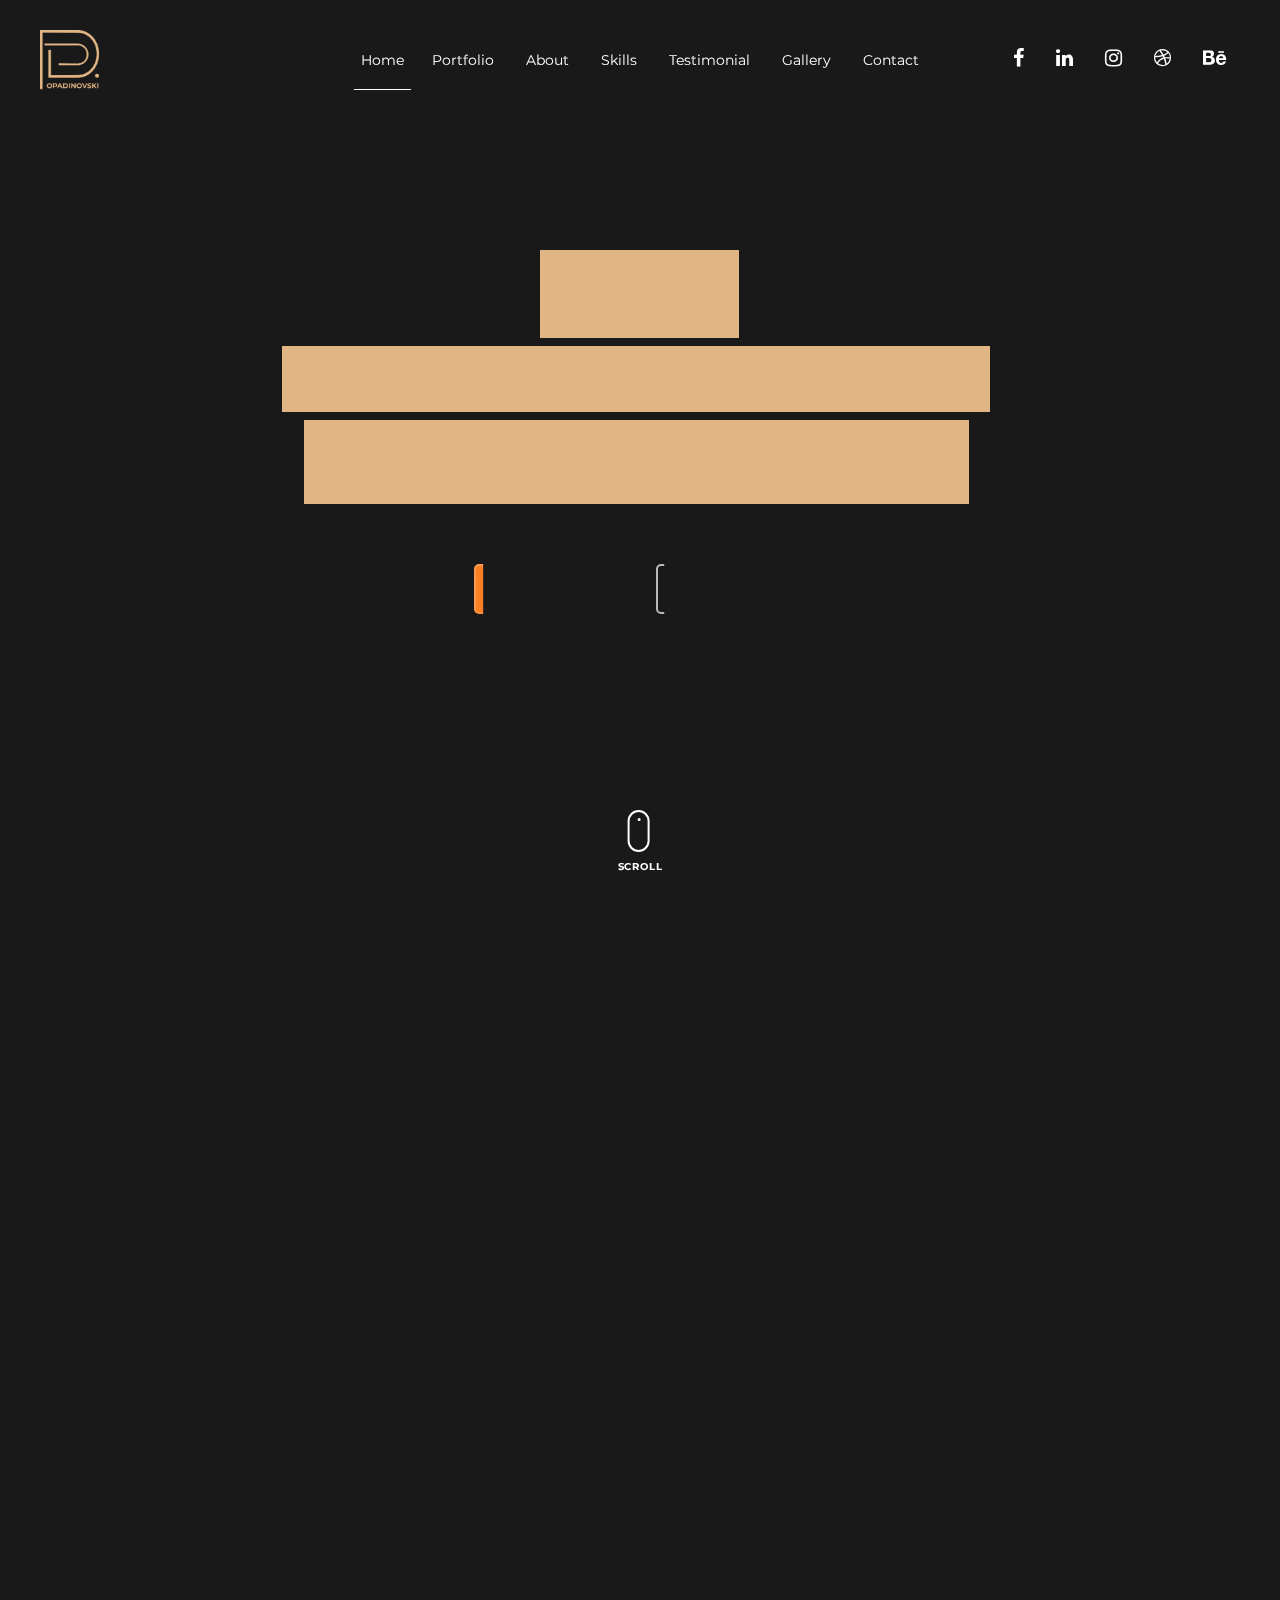
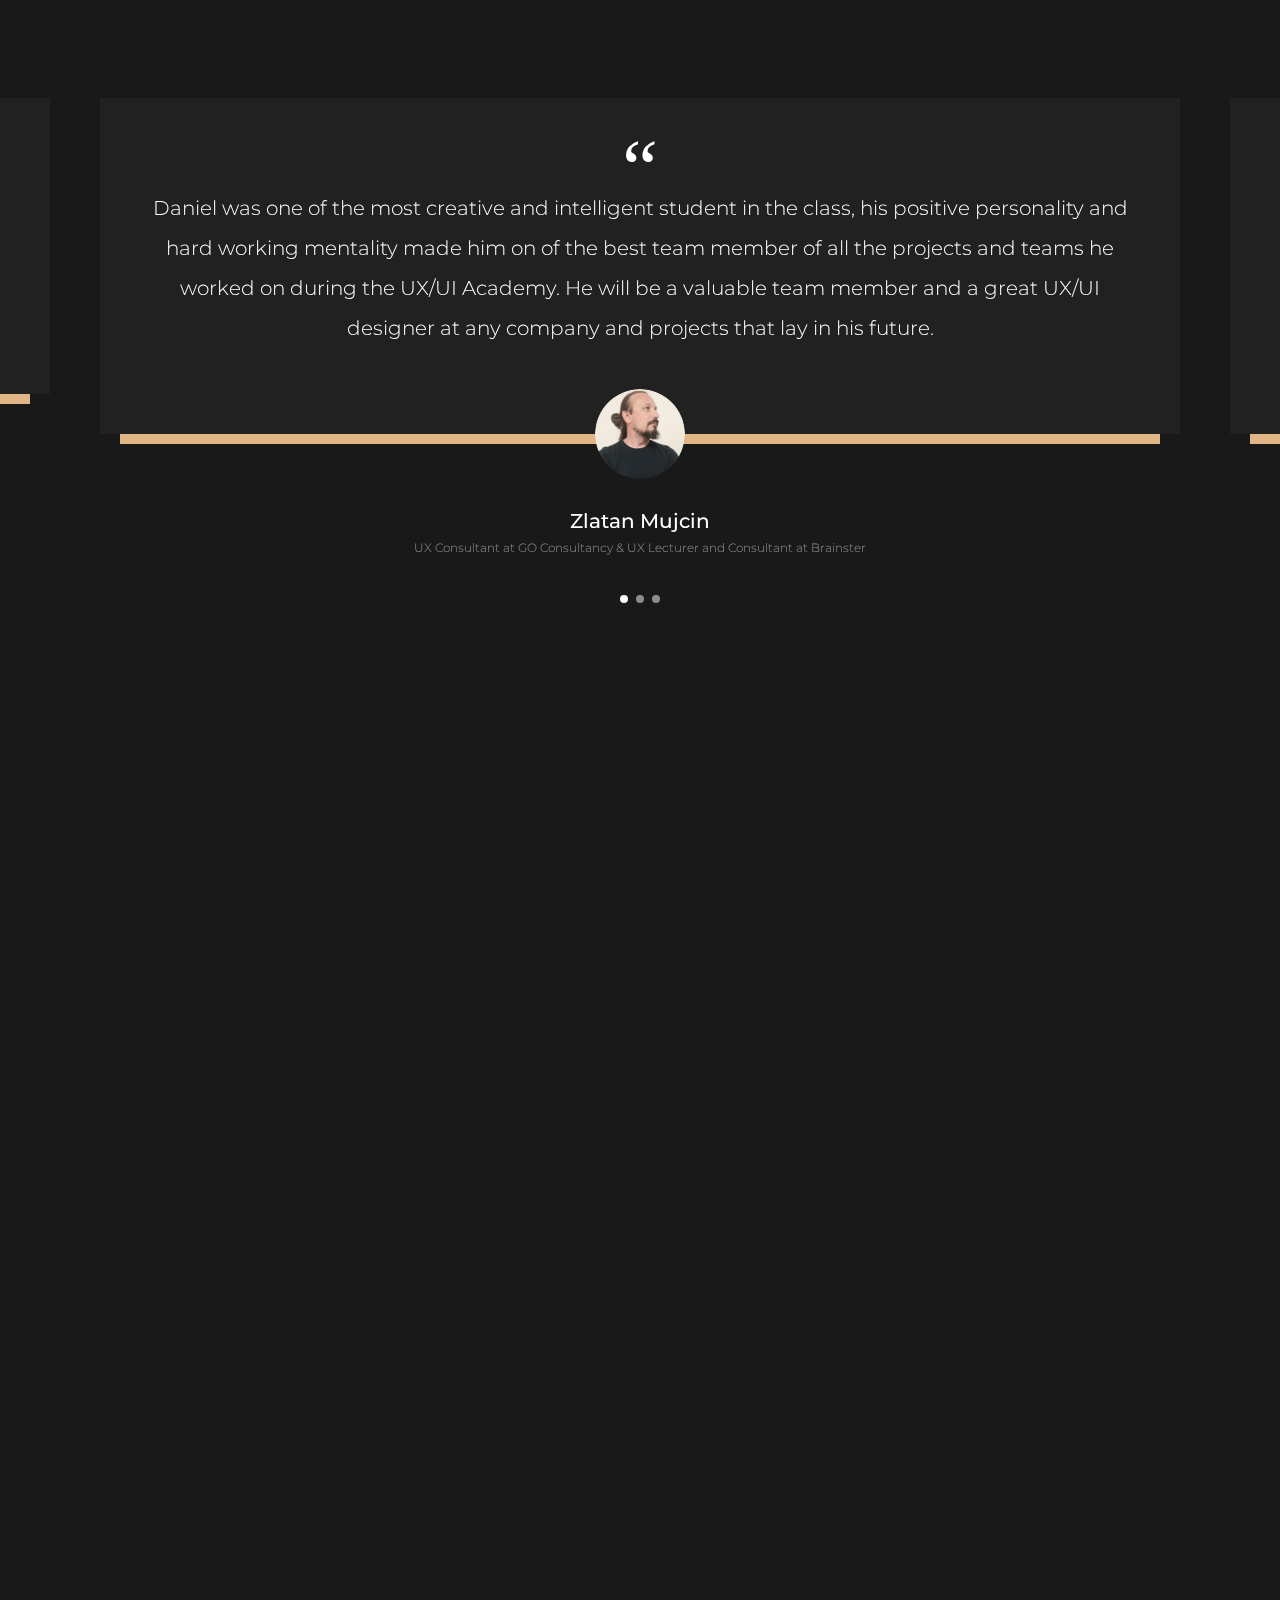
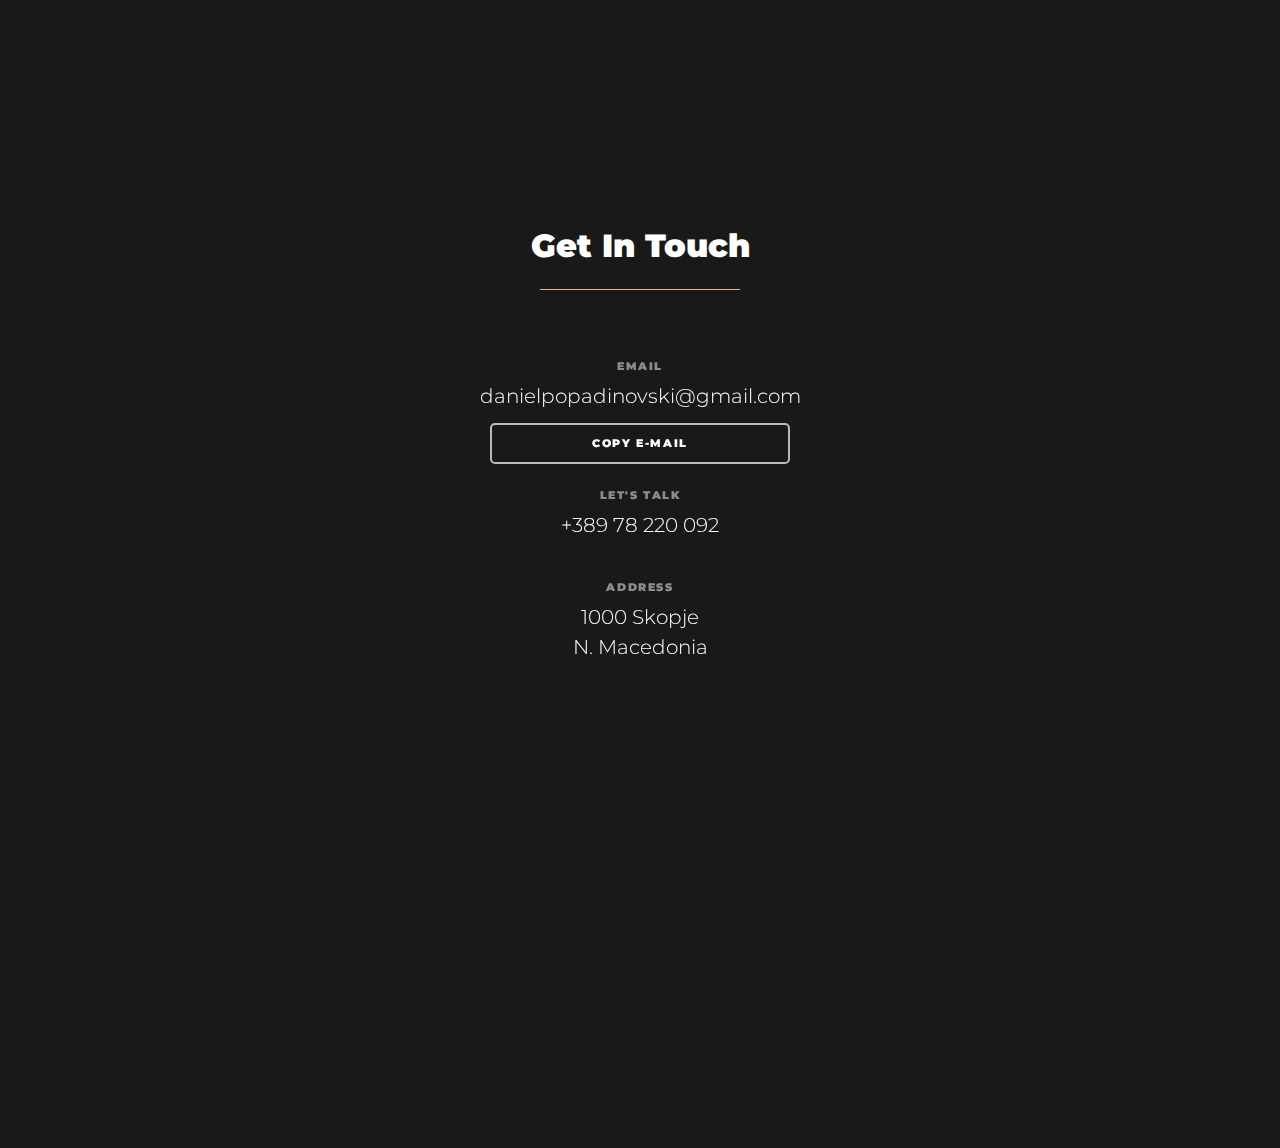
==== index.html @ ddcbc0c3 "dedede" ====
<!doctype html>
<html lang="en">

<head>
  <title>Daniel-Portfolio</title>
  <meta charset="utf-8">
  <meta name="viewport" content="width=device-width, initial-scale=1, shrink-to-fit=no">

  <meta name="description" content="">
  <meta name="keywords" content="html, css, javascript, jquery">
  <meta name="author" content="">

  <link rel="stylesheet" href="css/Presets/icomoon/style.css">
  <link rel="stylesheet" href="css/Presets/owl.carousel.min.css">
  <link rel="stylesheet" href="css/Presets/animate.min.css">
  <link rel="stylesheet" href="css/Presets/aos.css">
  <link rel="stylesheet" href="css/Presets/bootstrap.min.css">
  <link rel="stylesheet" href="css/Presets/jquery.fancybox.min.css">
  <link rel="stylesheet" href="https://stackpath.bootstrapcdn.com/font-awesome/4.7.0/css/font-awesome.min.css">


  <!-- Theme Style -->
  <link rel="stylesheet" href="css/style.css">

</head>

<body data-spy="scroll" data-target=".site-nav-target" data-offset="300">

  <nav class="unslate_co--site-mobile-menu">
    <div class="close-wrap d-flex">
      <a href="#" class="d-flex ml-auto js-menu-toggle">
        <span class="close-label"></span>
        <div class="close-times">
          <span class="bar1"></span>
          <span class="bar2"></span>
        </div>
      </a>
    </div>
    <div class="site-mobile-inner"></div>
  </nav>


  <div class="unslate_co--site-wrap">

    <div class="unslate_co--site-inner">

      <!-- <div class="lines-wrap">
        <div class="lines-inner">
          <div class="lines"></div>
        </div>
      </div> -->
      <!-- END lines -->

      <nav class="unslate_co--site-nav site-nav-target">

        <div class="container-fluid">

          <div class="row align-items-center justify-content-between text-center">
            <div class="col-md-12 text-center TextHero">

              <div><a href="index.html" class="site-logo sitelogo"
                  style="background-image: url('images/Logo\ Daniel\ boja.png'); "></a>
              </div>

              <ul class="site-nav-ul js-clone-nav text-center d-none d-xl-inline-block">
                <li class="nav-link"><a href="#home-section" class="nav-link">Home</a>
                <li><a href="#portfolio-section" class="nav-link">Portfolio</a></li>
                <li><a href="#about-section" class="nav-link">About</a></li>
                <li><a href="#services-section" class="nav-link">Skills</a></li>
                <!-- <li><a href="#skills-section" class="nav-link">Services</a></li> -->
                <li><a href="#testimonial-section" class="nav-link">Testimonial</a></li>
                <li><a href="#gallery-section" class="nav-link">Gallery</a></li>
                <li><a href="#contact-section" class="nav-link">Contact</a></li>
              </ul>
              <ul class="site-nav-ul SocialMedia">
                <li><a href="#" class="nav-link Smedia"><span class="fa fa-facebook"><i
                        class="sr-only">Facebook</i></span></a>
                </li>
                <li><a href="https://www.linkedin.com/in/daniel-popadinovski-a25463236/" target="_blank"
                    class="nav-link Smedia"><span class="fa fa-linkedin"><i class="sr-only">linkedin</i></span></a>
                </li>
                <li><a href="#" class="nav-link Smedia"><span class="fa fa-instagram"><i
                        class="social-media sr-only">Instagram</i></span></a></li>
                <li><a href="#" class="nav-link  Smedia"><span class="fa fa-dribbble"><i
                        class="social-media sr-only">Dribbble</i></span></a></li>
                <li><a href="#" class="nav-link Smedia"><span class="fa fa-behance"><i
                        class="sr-only">Behance</i></span></a>
                </li>



              </ul>


            </div>





            <div class="col-md-12 text-right text-lg-right ">
              <ul class="site-nav-ul-none-onepage text-right d-inline-block d-xl-none">
                <li><a href="#" class="js-menu-toggle"><span class="fa fa-bars menutoggle"><i
                        class="sr-only">menu</i></span></a>
                </li>
              </ul>

            </div>
          </div>
        </div>

      </nav>
      <!-- END nav -->

      <div class="cover-v1 jarallax ProfileImage" style="background-image: url('images/BG3.jpg');" id="home-section">

        <div class="container">


          <div class="row align-items-center ">


            <div class="col-xl-12 text-center herotext">
              <h1 class="heading gsap-reveal-hero">Hello</h1>
              <h2 class="subheading gsap-reveal-hero"><span class="Im samoTekst">I'm </span><span class="DP">Daniel
                  Popadinovski</span>
              </h2>
              <p class="heroscills gsap-reveal-hero"><span class="ux-ui">UX/UI Designer,</span><span
                  class="OtherSkills">Photographer,
                  Furniture
                  designer, Photo-Video
                  editor</span>
              </p>

              <!-- <h1 class="AnimatedText">
                <span class="txt-rotate" data-period="2000"
                  data-rotate='[ "UX/UI Desiner!", "Photographer!", "Furniture designer!", "Photo-Video editor!", "16 years of working experience!" ]'></span>
              </h1> -->
              <h2></h2>
              <p class="gsap-reveal"><a href="mailto:danielpopadinovski@gmail.com"
                  class="btn btn-outline-pill btn-custom-light BtonHero1">Contact Me</a>
              </p>
              <p class="gsap-reveal"><a href="#about-section"
                  class="btn btn-outline-pill btn-custom-light BtonHero2">Read more</a>
              </p>
            </div>

          </div>

        </div>



        <a href="#portfolio-section" class="mouse-wrap smoothscroll">
          <span class="mouse">
            <span class="scroll"></span>
          </span>
          <span class="mouse-label">Scroll</span>
        </a>

      </div>

      <!-- END .cover-v1 -->





      <div class="unslate_co--section" id="portfolio-section">
        <div class="container-fluid PortfolioMar">
          <div class="section-heading-wrap text-center mb-5">
            <h2 class="heading-h2 text-center divider"><span class="gsap-reveal headingPortfolio">Portfolio</span></h2>
            <span class="gsap-reveal"><img src="images/Rectangle 188.png" alt="divider"></span>
          </div>


          <div class="row gutter-v4">
            <div class="col-lg-4 blog-post-entry PortfolioW" data-aos="fade-up" data-aos-delay="0">

              <a href="portfolio-sugarwish.html" class="grid-item blog-item w-100 h-100">

                <div class="overlay">
                  <div class="portfolio-item-content">
                    <h3>Improving the gifting experience B2B, B2C, C2C
                      for Sugarwish (case study)
                    </h3>
                    <p class="post-meta">One flow "send a Sugarwish" only desktop version
                      (Deliver sweet happiness) &bullet; 3
                      mins read.</p>
                  </div>

                </div>




                <img src="images/Sugarwish.png" class="lazyload" alt="Image" />
                <div class="overlay2">

                  <h3 class="Overlay2h3">&bullet;New process and
                    advanced planning<br>
                    &bullet;First-time experience working on a part of a digital product (one flow)<br>
                    &bullet;What I learned<br>
                    &bullet;Challenges in following the existing design system and fitting our ideas in the existing
                    screens<br>
                    &bullet;Challanges in presenting ideas in a very short amount of time, pitching<br>

                    More......
                  </h3>



                </div>

              </a>


            </div>
            <div class="col-lg-4 blog-post-entry PortfolioW" data-aos="fade-up" data-aos-delay="100">
              <a href="portfolio-zanov.html" class="grid-item blog-item w-100 h-100">
                <div class="overlay">
                  <div class="portfolio-item-content">
                    <h3>Creating a website for fashion designer, hackathon 48h (case
                      study)</h3>
                    <p class="post-meta">ZANOV’s fashion is continuously featured in the leading fashion local magazines
                      and the designs are adorned and worn by many music and other performance artists &bullet; 2
                      mins read</p>
                  </div>
                </div>
                <img src="images/ZanovCover.png" class="lazyload" alt="Image" />
                <div class="overlay2">

                  <h3 class="Overlay2h3">&bullet; Problem Statment <br>&bullet; What I learned
                    <br>&bullet; Challenges while working on a project in a very short amount of time (48 hours
                    Hackaton) <br>&bullet;
                    Competitive Analysis <br>&bullet;
                    Research

                    <br>More......
                  </h3>



                </div>
              </a>
            </div>


            <div class="col-sm12 col-lg-4 blog-post-entry PortfolioW" data-aos="fade-up" data-aos-delay="0">

              <a href="portfolio-studentsko.html" class="grid-item blog-item w-100 h-100">
                <div class="overlay">
                  <div class="portfolio-item-content">
                    <h3>Creating a website for student assembly Ss. Cyril and Methodius University in Skopje (case
                      study)
                    </h3>
                    <p class="post-meta">The purpose of this website is to make life easier for students, Bringing
                      students closer to the STUDENT ASSEMBLY
                      , everything in one
                      place. &bullet; 2
                      mins read</p>
                  </div>
                </div>
                <img src="images/Studentsko sobranie.png" class="lazyload" alt="Image" />
                <div class="overlay2">

                  <h3 class="Overlay2h3">&bullet; Problem Statment <br>&bullet; Competitive Analysis
                    <br>&bullet; User interviews <br>&bullet;
                    Personas <br>&bullet;
                    Information architecture<br>&bullet; User journey <br>&bullet; Low-High-fidelity <br>&bullet; UI


                  </h3>



                </div>
              </a>


            </div>
            <div class="col-lg-4 blog-post-entry PortfolioW" data-aos="fade-up" data-aos-delay="100">

              <a href="portfolio-savingapp.html" class="grid-item blog-item w-100 h-100">
                <div class="overlay">
                  <div class="portfolio-item-content">
                    <h3>Saving app</h3>
                    <p class="post-meta">Smart saving app + onboarding</p>
                  </div>
                </div>
                <img src="images/SavingAppp.png" class="lazyload" alt="Image" />
              </a>
            </div>

            <div class="col-lg-4 blog-post-entry PortfolioW" data-aos="fade-up" data-aos-delay="100">

              <a href="portfolio-tastybox.html" class="grid-item blog-item w-100 h-100">
                <div class="overlay">
                  <div class="portfolio-item-content">
                    <h3>Creating a gifting platform B2B, B2C for Tasty Box</h3>
                    <p class="post-meta">Case study-Coming soon</p>
                  </div>
                </div>
                <img src="images/TastyBox.png" class="lazyload" alt="Image" />
              </a>
            </div>

            <div class="col-lg-4 blog-post-entry PortfolioW" data-aos="fade-up" data-aos-delay="100">

              <a href="portfolio-bak.html" class="grid-item blog-item w-100 h-100">

                <div class="overlay">

                  <div class="portfolio-item-content">

                    <h3>BAK Transport and Logistics (hackathon 48h)</h3>
                    <p class="post-meta">Case study-Coming soon</p>
                  </div>
                </div>

                <img src="images/BAK.png" class="lazyload" alt="Image" />

              </a>
            </div>




          </div>

        </div>
      </div>
      <!-- END blog posts -->




      <div class="unslate_co--section" id="about-section">
        <div class="container-fluid">

          <div class="section-heading-wrap text-center mb-5">
            <h2 class="heading-h2 text-center divider"><span class="gsap-reveal">About Me</span></h2>
            <span class="gsap-reveal">
              <img src="images/Rectangle 188.png">
            </span>
          </div>


          <div class="row justify-content-center">
            <div data-aos="fade-up" data-aos-delay="300" class="col-lg-5 pr-lg-5 aboutmetext aboutmeleft">
              <!-- <a class="" href="https://ibb.co/C01CMhp"><img src="https://i.ibb.co/MN2wGMy/Group-13904.png"
                  alt="Group-13904" border="0"></a> -->

              <h3 class="mb-4 heading-h3 Winners">
                <span class="txt-rotate  " data-period="1000"
                  data-rotate='[ "How do I explain what I do at a party?", "The short version is that I say I humanize technology.", " -Fred Beecher, Director of UX-" ]'></span>
              </h3>

              <!-- <h3 class="mb-4 heading-h3 Winners"><span class="">“How do I explain what I do at a party? The short
                  version is that I say I humanize technology.” <p class="Fred">
                    -Fred Beecher, Director of UX-</p></span></h3><br> -->


            </div>
            <div class="col-lg-5 pr-lg-5 aboutmetext">
              <h2 data-aos="fade-up" data-aos-delay="100">“Every great design begins with an even better story”</h2>
              <p data-aos="fade-up" data-aos="fade-up" data-aos-delay="200" class="lead"></p>
              <p data-aos="fade-up" data-aos="fade-up" data-aos-delay="300" class="mb-4 textaboutme">
                Hello! I am Daniel and I am a well-organized, efficient and professional
                person. I have good interpersonal skills, am an
                excellent team worker, and am keen and very
                willing to learn and develop new skills. <mark>I work on every project with passion and I enjoy
                  problem-solving.</mark>

                <br>During these <mark>16 years of work experience</mark>, I worked as a photographer, video-photo
                editor, and furniture and interior
                designer.<br> The variety of work I did allow me to
                indirectly<mark>gain UX skills and
                  solve complex problems.</mark><br>
                <mark>UX / UI</mark> I graduated from <mark>Brainster Academy (2021-2022)</mark> where I learned about
                the
                <mark>design
                  thinking process,</mark>
                understanding users, challenging assumptions, redefining problems, and creating innovative solutions to
                prototype and
                test. Overall everything is about good design.
              </p>
              <p data-aos="fade-up" data-aos="fade-up" data-aos-delay="200" class="lead textaboutmeBT">Let's make a good
                story</p>
              <p data-aos="fade-up" data-aos="fade-up" data-aos-delay="300" class=""><a href="images/Cv_Daniel.pdf"
                  class="btn btn-outline-pill btn-custom-light BtonHero1 " download="CV_DanielP">Download my CV</a>
                </a>
              </p>
            </div>
          </div>
        </div>
      </div>

      <div class="" id="services-section">
        <div class="container-fluid">

          <div class="section-heading-wrap text-center mb-5">
            <h2 class="heading-h2 text-center divider"><span class="gsap-reveal">UX/UI Certificate</span></h2>
            <span class="gsap-reveal"><img src="images/Rectangle 188.png" alt="divider" width=""></span>
          </div>

          <div class="row justify-content-center">
            <div class="col-lg-5 pr-lg-5 text-center ">
              <div class="diplomadiv" data-aos="fade-up" data-aos-delay="200">
                <div class="">
                  <a href="https://i.ibb.co/tQZCfg3/Certificate-Dan.png" alt="Certificate-Dan" border="0"
                    target="_blank"><img class="diploma" src="images/DANIEL POPADINOVSKI-1.png" alt="Frame-2"
                      border="0"></a>

                </div>

              </div>
            </div>


            <div class="col-lg-5 pr-lg-5 text-center ">
              <div class="" data-aos="fade-up" data-aos-delay="300">
                <div class="">
                  <a href="https://i.ibb.co/tQZCfg3/Certificate-Dan.png" alt="Certificate-Dan" border="0"
                    target="_blank"><img class="diploma" src="images/DANIEL POPADINOVSKI-2.png" alt="Frame-3"
                      border="0"></a>

                </div>

              </div>
            </div>
          </div>

        </div>
      </div>

      <div class="unslate_co--section" id="services-section">
        <div class="container-fluid">

          <div class="section-heading-wrap text-center mb-5">
            <h2 class="heading-h2 text-center divider"><span class="gsap-reveal">What can I do</span></h2>
            <span class="gsap-reveal"><img src="images/Rectangle 188.png"></span>
          </div>
          <div class="row justify-content-center">
            <div data-aos="fade-up" data-aos="fade-up" data-aos-delay="300" class="col-xl-5 ServicesText ">
              <a href="https://i.ibb.co/MBK4LXY/Frame-2.png" alt="Frame-2" border="0" target="_blank"><img
                  class="ImgIdo" src="https://i.ibb.co/0CbbB77/Frame-2.png" alt="Frame-2" border="0"></a>
            </div>

            <div class="col-xl-5 ">
              <h3 class="mb-4 heading-h3"><span class=""></span></h3>
              <div class="unslate_co--section section-counter" id="skills-section">
                <div class="container-fluid">

                  <div class="row">
                    <div class="col-6 col-sm-6 mb-5 mb-lg-0 col-md-6 col-lg-4 skilsdiv" data-aos="fade-up"
                      data-aos-delay="0">
                      <div class="counter-v1 text-center">
                        <span class="number-wrap">
                          <span class="number number-counter" data-number="95">0</span>
                          <span class="append-text">%</span>
                        </span>
                        <span class="counter-label">Figma/Xd</span>
                      </div>
                    </div>
                    <div class="col-6 col-sm-6 mb-5 mb-lg-0 col-md-6 col-lg-4 skilsdiv" data-aos="fade-up"
                      data-aos-delay="100">
                      <div class="counter-v1 text-center">
                        <span class="number-wrap">
                          <span class="number number-counter" data-number="70">0</span>
                          <span class="append-text">%</span>
                        </span>
                        <span class="counter-label">framer</span>
                      </div>
                    </div>
                    <div class="col-6 col-sm-6 mb-5 mb-lg-0 col-md-6 col-lg-4 skilsdiv" data-aos="fade-up"
                      data-aos-delay="200">
                      <div class="counter-v1 text-center">
                        <span class="number-wrap">
                          <span class="number number-counter" data-number="70">0</span>
                          <span class="append-text">%</span>
                        </span>
                        <span class="counter-label">Invision studio</span>
                      </div>
                    </div>
                    <div class="col-6 col-sm-6 mb-5 mb-lg-0 col-md-6 col-lg-4 skilsdiv" data-aos="fade-up"
                      data-aos-delay="300">
                      <div class="counter-v1 text-center">
                        <span class="number-wrap">
                          <span class="number number-counter" data-number="60">0</span>
                          <span class="append-text">%</span>
                        </span>
                        <span class="counter-label">HTML/CSS</span>
                      </div>
                    </div>
                    <div class="col-6 col-sm-6 mb-5 mb-lg-0 col-md-6 col-lg-4 skilsdiv" data-aos="fade-up"
                      data-aos-delay="300">
                      <div class="counter-v1 text-center">
                        <span class="number-wrap">
                          <span class="number number-counter" data-number="50">0</span>
                          <span class="append-text">%</span>
                        </span>
                        <span class="counter-label">Bootstrap</span>
                      </div>
                    </div>
                    <div class="col-6 col-sm-6 mb-5 mb-lg-0 col-md-6 col-lg-4 skilsdiv" data-aos="fade-up"
                      data-aos-delay="300">
                      <div class="counter-v1 text-center">
                        <span class="number-wrap">
                          <span class="number number-counter" data-number="50">0</span>
                          <span class="append-text">%</span>
                        </span>
                        <span class="counter-label">GitHub</span>
                      </div>
                    </div>
                    <div class="col-6 col-sm-6 mb-5 mb-lg-0 col-md-6 col-lg-4 skilsdiv" data-aos="fade-up"
                      data-aos-delay="300">
                      <div class="counter-v1 text-center">
                        <span class="number-wrap">
                          <span class="number number-counter" data-number="95">0</span>
                          <span class="append-text">%</span>
                        </span>
                        <span class="counter-label">Adobe photoshop</span>
                      </div>
                    </div>
                    <div class="col-6 col-sm-6 mb-5 mb-lg-0 col-md-6 col-lg-4 skilsdiv" data-aos="fade-up"
                      data-aos-delay="300">
                      <div class="counter-v1 text-center">
                        <span class="number-wrap">
                          <span class="number number-counter" data-number="70">0</span>
                          <span class="append-text">%</span>
                        </span>
                        <span class="counter-label">Adobe ilustrator</span>
                      </div>
                    </div>
                    <div class="col-6 col-sm-6 mb-5 mb-lg-0 col-md-6 col-lg-4 skilsdiv" data-aos="fade-up"
                      data-aos-delay="300">
                      <div class="counter-v1 text-center">
                        <span class="number-wrap">
                          <span class="number number-counter" data-number="75">0</span>
                          <span class="append-text">%</span>
                        </span>
                        <span class="counter-label">Video editing</span>
                      </div>
                    </div>
                  </div>

                </div>

              </div>




            </div>
          </div>


        </div>
      </div>


      <!-- END .counter -->

      <div class="unslate_co--section" id="testimonial-section">
        <div class="container">
          <div class="section-heading-wrap text-center mb-5">
            <h2 class="heading-h2 text-center divider"><span class="gsap-reveal">Testimonials</span></h2>
            <span class="gsap-reveal"><img src="images/Rectangle 188.png"></span>
          </div>
        </div>

        <div class="owl-carousel testimonial-slider" data-aos="fade-up">
          <div>
            <div class="testimonial-v1">
              <div class="testimonial-inner-bg">
                <span class="quote">&ldquo;</span>
                <blockquote>
                  Daniel was one of the most creative and intelligent student in the class, his positive personality and
                  hard working
                  mentality made him on of the best team member of all the projects and teams he worked on during the
                  UX/UI Academy. He
                  will be a valuable team member and a great UX/UI designer at any company and projects that lay in his
                  future.
                </blockquote>
              </div>

              <div class="testimonial-author-info">
                <img src="images/Zlatan.png" alt="Image">
                <h3>Zlatan Mujcin</h3>
                <span class="d-block position">UX Consultant at GO Consultancy & UX Lecturer and Consultant at
                  Brainster</span>
              </div>

            </div>
          </div>
          <div>
            <div class="testimonial-v1">
              <div class="testimonial-inner-bg">
                <span class="quote">&ldquo;</span>
                <blockquote>
                  Daniel is well organized and reliable, and he has excellent skills. He can work independently and
                  is able to follow
                  through to ensure that the job gets done. He is flexible and willing to work on any project assigned
                  to him. He is a
                  team player and easily gets along with the other people in the office. Daniel was quick to volunteer
                  to assist in other
                  areas of company operations.
                </blockquote>
              </div>

              <div class="testimonial-author-info">
                <img src="images/Sasho.jpg" alt="Image">
                <h3>Sasho Radenkovic</h3>
                <span class="d-block position">Owner at Radenkovic EM consulting</span>
              </div>

            </div>
          </div>
          <div>
            <div class="testimonial-v1">
              <div class="testimonial-inner-bg">
                <span class="quote">&ldquo;</span>
                <blockquote>
                  Daniel showed what the "commitment" means. Kudos for all his work throughout the academy. He has great
                  potential to
                  become a top-class UX/UI Designer. Was a pleasure mentoring him. True team player!
                </blockquote>
              </div>

              <div class="testimonial-author-info">
                <img src="images/Martin.jpg" alt="Image">
                <h3>Martin Tenovski</h3>
                <span class="d-block position">UX/UI Designer at INSCALE / Add Health Media. Mentor and Instructor at
                  the UX/UI Academy of Brainster</span>
              </div>

            </div>
          </div>
        </div>

      </div>
      <!-- END testimonial -->


      <div class="unslate_co--section" id="gallery-section">
        <div class="container-fluid">

          <!-- 
          <div class="relative">
            <div class="loader-portfolio-wrap">
              <div class="loader-portfolio"></div>
            </div>
          </div>
          <div id="portfolio-single-holder"></div> -->
          <div class="portfolio-wrapper">

            <div class="d-flex align-items-center mb-4 gsap-reveal gsap-reveal">
              <div class="container">
                <div class="section-heading-wrap text-center mb-5">
                  <h2 class="heading-h2 text-center divider"><span class="gsap-reveal">Gallery</h2>
                  <span class="gsap-reveal"><img src="images/Rectangle 188.png"></span>
                </div>
              </div>
            </div>



            <div id="posts" class="row gutter-isotope-item">


              <div class="item web packaging col-sm-6 col-md-6 col-lg-3 isotope-mb-2">

                <a href="images/final hdr1.jpg" class="portfolio-item isotope-item gsap-reveal-img"
                  data-fancybox="gallery" data-caption="">
                  <div class="overlay">
                    <span class="wrap-icon icon-photo2"></span>
                    <div class="portfolio-item-content">
                      <h3>Into the wildness</h3>

                    </div>
                  </div>
                  <img src="images/final hdr1.jpg" class="lazyload  img-fluid" alt="Images" />
                </a>

              </div>

              <div class="item illustration packaging col-sm-6 col-md-6 col-lg-3 isotope-mb-2">
                <a href="images/Manastir krop final.jpg" class="portfolio-item isotope-item gsap-reveal-img"
                  data-fancybox="gallery" data-caption="">
                  <div class="overlay">
                    <span class="wrap-icon icon-photo2"></span>
                    <div class="portfolio-item-content">
                      <h3>А monastery</h3>
                    </div>
                  </div>
                  <img src="images/Manastir krop final.jpg" class="lazyload  img-fluid" alt="Images" />
                </a>
              </div>

              <div class="item branding packaging col-sm-6 col-md-6 col-lg-3 isotope-mb-2">
                <a href="images/krle B&W.jpg" class="portfolio-item item-portrait isotope-item gsap-reveal-img "
                  data-fancybox="gallery" data-caption="">
                  <div class="overlay">
                    <span class="wrap-icon icon-photo2"></span>
                    <div class="portfolio-item-content">
                      <h3>look me in the eyes</h3>
                    </div>
                  </div>
                  <img src="images/krle B&W.jpg" class="lazyload  img-fluid" alt="Images" />
                </a>
              </div>

              <div class="item web illustration col-sm-6 col-md-6 col-lg-3 isotope-mb-2">
                <a href="images/Plaza 720x420-1.jpg" class="portfolio-item isotope-item gsap-reveal-img"
                  data-fancybox="gallery" data-caption="">
                  <div class="overlay">
                    <span class="wrap-icon icon-photo2"></span>
                    <div class="portfolio-item-content">
                      <h3>Аthos </h3>
                    </div>
                  </div>
                  <img src="images/Plaza 720x420-1.jpg" class="lazyload  img-fluid" alt="Images" />
                </a>
              </div>

              <div class="item web illustration col-sm-6 col-md-6 col-lg-3 isotope-mb-2">
                <a href="images/Atos.jpg" class="portfolio-item isotope-item gsap-reveal-img" data-fancybox="gallery"
                  data-caption="">
                  <div class="overlay">
                    <span class="wrap-icon icon-photo2"></span>
                    <div class="portfolio-item-content">
                      <h3>Тhe light above the athos</h3>
                    </div>
                  </div>
                  <img src="images/Atos.jpg" class="lazyload  img-fluid" alt="Images" />
                </a>
              </div>


              <div class="item branding packaging col-sm-6 col-md-6 col-lg-3 isotope-mb-2">

                <a href="images/aco reklama dolga fin.mp4"
                  class="portfolio-item item-portrait isotope-item gsap-reveal-img " data-fancybox="gallery"
                  data-caption="">
                  <div class="overlay">
                    <span class="wrap-icon icon-photo2"></span>
                    <div class="portfolio-item-content">
                      <h3>Advertisement for Little Farina</h3>
                    </div>
                  </div>
                  <img src="images/farina.jpg" class="lazyload  img-fluid" alt="Images" />
                </a>
              </div>



              <div class="item web illustration col-sm-6 col-md-6 col-lg-3 isotope-mb-2">
                <a href="images/djongler.JPG" class="portfolio-item isotope-item gsap-reveal-img"
                  data-fancybox="gallery" data-caption="">
                  <div class="overlay">
                    <span class="wrap-icon icon-photo2"></span>
                    <div class="portfolio-item-content">
                      <h3>Man on fire</h3>
                    </div>
                  </div>
                  <img src="images/djongler.JPG" class="lazyload  img-fluid" alt="Images" />
                </a>
              </div>

              <div class="item branding packaging col-sm-6 col-md-6 col-lg-3 isotope-mb-2">
                <a href="images/680x430.jpg" class="portfolio-item item-portrait isotope-item gsap-reveal-img "
                  data-fancybox="gallery" data-caption="">
                  <div class="overlay">
                    <span class="wrap-icon icon-photo2"></span>
                    <div class="portfolio-item-content">
                      <h3>Into the wildness</h3>
                    </div>
                  </div>
                  <img src="images/680x430.jpg" class="lazyload  img-fluid" alt="Images" />
                </a>
              </div>
              <div class="item web illustration col-sm-6 col-md-6 col-lg-3 isotope-mb-2">
                <a href="images/koror so ramka.jpg" class="portfolio-item isotope-item gsap-reveal-img"
                  data-fancybox="gallery" data-caption="">
                  <div class="overlay">
                    <span class="wrap-icon icon-photo2"></span>
                    <div class="portfolio-item-content">
                      <h3>
                        Magical look</h3>
                    </div>
                  </div>
                  <img src="images/koror so ramka.jpg" class="lazyload  img-fluid" alt="Images" />
                </a>
              </div>

              <div class="item web illustration col-sm-6 col-md-6 col-lg-3 isotope-mb-2">
                <a href="images/pero.jpg" class="portfolio-item isotope-item gsap-reveal-img" data-fancybox="gallery"
                  data-caption="">
                  <div class="overlay">
                    <span class="wrap-icon icon-photo2"></span>
                    <div class="portfolio-item-content">
                      <h3>look at the music</h3>
                    </div>
                  </div>
                  <img src="images/pero.jpg" class="lazyload  img-fluid" alt="Images" />
                </a>
              </div>

              <div class="item web illustration col-sm-6 col-md-6 col-lg-3 isotope-mb-2">
                <a href="images/tri.JPG" class="portfolio-item isotope-item gsap-reveal-img" data-fancybox="gallery"
                  data-caption="">
                  <div class="overlay">
                    <span class="wrap-icon icon-photo2"></span>
                    <div class="portfolio-item-content">
                      <h3>Three</h3>
                    </div>
                  </div>
                  <img src="images/tri.JPG" class="lazyload  img-fluid" alt="Images" />
                </a>
              </div>

              <div class="item web illustration col-sm-6 col-md-6 col-lg-3 isotope-mb-2">
                <a href="images/DSC_0081....d.....jpg" class="portfolio-item isotope-item gsap-reveal-img"
                  data-fancybox="gallery" data-caption="">
                  <div class="overlay">
                    <span class="wrap-icon icon-photo2"></span>
                    <div class="portfolio-item-content">
                      <h3>Back in time</h3>
                    </div>
                  </div>
                  <img src="images/DSC_0081....d.....jpg" class="lazyload  img-fluid" alt="Images" />
                </a>
              </div>
              <div class="item web illustration col-sm-6 col-md-6 col-lg-3 isotope-mb-2">
                <a href="images/pogled vodno1.jpg" class="portfolio-item isotope-item gsap-reveal-img"
                  data-fancybox="gallery" data-caption="">
                  <div class="overlay">
                    <span class="wrap-icon icon-photo2"></span>
                    <div class="portfolio-item-content">
                      <h3>Rhapsody in blue</h3>
                    </div>
                  </div>
                  <img src="images/pogled vodno1.jpg" class="lazyload  img-fluid" alt="Images" />
                </a>
              </div>

            </div>

          </div>


        </div>
      </div>





      <div class="unslate_co--section" id="contact-section">
        <div class="container">
          <div class="section-heading-wrap text-center mb-5">
            <h2 class="heading-h2 text-center divider"><span class="">Get In Touch</span></h2>
            <span class=""><img src="images/Rectangle 188.png"></span>
          </div>
          <div class="col-md-12 text-center justify-content-center">
            <div class="contact-info-v1">
              <div class="d-block maildiv">
                <span class="d-block contact-info-label">Email</span>


                <a class="contact-info-val">danielpopadinovski@gmail.com</a>
                <input type="text" value="danielpopadinovski@gmail.com" id="myInput" disabled>
                <br>
                <p class=""><a onclick="myFunction()" class="btn btn-outline-pill btn-custom-light BtonHero3">Copy
                    e-mail</a>
                </p>

              </div>
              <div class=" d-block">
                <span class="d-block contact-info-label">Let's Talk</span>
                <a class="contact-info-val">+389 78 220 092</a>
              </div>

              <div class=" d-block">
                <span class="d-block contact-info-label">Address</span>
                <address class="contact-info-val">1000 Skopje <br> N. Macedonia</address>
              </div>
            </div>
          </div>

        </div>
      </div>
    </div>


    <footer class="unslate_co--footer unslate_co--section">
      <div class="container">
        <div class="row justify-content-center">
          <div class="col-md-7">

            <div class="footer-site-logo"><a href=""><img class="logofooter" src="images/Logo Daniel boja.png"
                  alt=""></a>
            </div>

            <ul class="footer-site-social">
              <li><a href="#">Facebook</a></li>
              <li><a href="https://www.linkedin.com/in/daniel-popadinovski-a25463236/" target="_blank">linkedin</a></li>
              <li><a href="#">Instagram</a></li>
              <li><a href="#">Dribbble</a></li>
              <li><a href="#">Behance</a></li>
            </ul>
            <p class="footerbutton"><a href="mailto:danielpopadinovski@gmail.com"
                class="btn btn-outline-pill btn-custom-light BtonHero1">Contact Me</a></p>
            <p class="footerbutton "><a href="images/Cv_Daniel.pdf"
                class="btn btn-outline-pill btn-custom-light BtonHero2 " download="CV_DanielP">Download my
                CV</a></p>



            <p class="site-copyright">
              &copy Daniel 2022 </p>

          </div>
        </div>
      </div>
    </footer>


  </div>


  <!-- Loader -->
  <div id="unslate_co--overlayer"></div>
  <div class="site-loader-wrap">
    <div class="site-loader"></div>
  </div>



  <a id="button"></a>



  <script src="js/scripts-dist.js"></script>

  <script src="js/main.js"></script>



</body>

</html>
---- css/style.css ----
@import url('https://fonts.googleapis.com/css2?family=Montserrat:wght@100;200;300;400;500;600;700;800;900&family=Poppins:wght@200;300;400;500;600;700;800;900&display=swap');

body {
  font-family: 'Montserrat', sans-serif;
  color: #fff;
  font-size: 16px;
  line-height: 30px;
  font-weight: 300;
  position: relative;

}


body:before {
  content: "";
  position: absolute;
  left: 0;
  right: 0;
  bottom: 0;
  top: 0;
  background: rgba(0, 0, 0, 0.5);
  visibility: hidden;
  opacity: 0;
  -portfolio-itemkit-transition: .3s all ease;
  -o-transition: .3s all ease;
  transition: .3s all ease;
  z-index: 8;
}

body.offcanvas {
  overflow: hidden;
}

body.offcanvas:before {
  visibility: visible;
  opacity: 1;
}

body,
.unslate_co--site-inner {
  background: #191919;
}

::-moz-selection {
  background: #000;
  color: #fff;
}

::selection {
  background: #000;
  color: #fff;
}

a {
  -webkit-transition: .3s all ease;
  -o-transition: .3s all ease;
  transition: .3s all ease;
}

a,
a:hover {
  text-decoration: none !important;
}

.unslate_co--site-inner {
  margin-bottom: 400px;
  position: relative;
  width: 100%;
  z-index: 1;
}


@media (max-width: 991.98px) {
  .unslate_co--site-inner {
    margin-bottom: auto !important;
  }
}

.unslate_co--footer {
  position: fixed !important;
  width: 100%;
  background-color: #000000;
  color: #fff;
  left: 0;
  right: 0;
  bottom: 0px;
  /* z-index: -1; */
  height: 400px;
}

@media (max-width: 991.98px) {
  .unslate_co--footer {

    height: auto !important;
    position: relative !important;
  }
}

.btn {
  font-size: 11px;
  border-radius: 5px;
  padding-top: 15px;
  padding-bottom: 15px;
  padding-left: 30px;
  padding-right: 30px;
  letter-spacing: .1rem;
  text-transform: uppercase;
  font-weight: 900;


}

.btn:active,
.btn:focus {
  outline: none;
  -webkit-box-shadow: none;
  box-shadow: none;
}

.btn.btn-outline-pill.btn-custom-light {
  color: rgb(255, 255, 255);

  border: 2px solid #bababa;
  -webkit-transition: .3s all ease;
  -o-transition: .3s all ease;
  transition: .3s all ease;
}

.btn.btn-outline-pill.btn-custom-light:hover,
.btn.btn-outline-pill.btn-custom-light:active,
.btn.btn-outline-pill.btn-custom-light:focus {
  border-color: #fff;
}

.btn.btn-bg-white--hover:hover {
  background-color: #fff;
  color: #000;
}

#unslate_co--overlayer {
  width: 100%;
  height: 100%;
  position: fixed;
  z-index: 7100;
  background: #000;
  top: 0;
  left: 0;
  right: 0;
  bottom: 0;
}

.site-loader-wrap {
  z-index: 7700;
  position: fixed;
  top: 50%;
  left: 50%;
  -webkit-transform: translate(-50%, -50%);
  -ms-transform: translate(-50%, -50%);
  transform: translate(-50%, -50%);
}

.unslate_co--site-nav {
  padding-top: 30px;
  padding-bottom: 30px;
  position: absolute;
  left: 0;
  font-weight: 400;
  z-index: 1002;
  width: 100%;
  top: 0;
}

.unslate_co--site-nav .container {
  position: relative;
}

.unslate_co--site-nav .site-logo {
  z-index: 99;
}

.unslate_co--site-nav .site-logo.pos-absolute {
  position: absolute;
  left: 50%;
  -webkit-transform: translateX(-50%);
  -ms-transform: translateX(-50%);
  transform: translateX(-50%);
}

.unslate_co--site-nav .site-nav-ul-wrap {
  width: 100%;
  margin: 0 auto;
  z-index: 1;
  position: relative;
}

.unslate_co--site-nav .unslate_co--site-logo {
  font-size: 1.7rem;
  color: #fff;
  font-weight: 700;
}

.unslate_co--site-nav .unslate_co--site-logo span {
  color: #D63447;
}

.unslate_co--site-nav .site-nav-ul,
.unslate_co--site-nav .site-nav-ul-none-onepage {
  text-align: center;
}

.unslate_co--site-nav .site-nav-ul,
.unslate_co--site-nav .site-nav-ul>li,
.unslate_co--site-nav .site-nav-ul-none-onepage,
.unslate_co--site-nav .site-nav-ul-none-onepage>li {
  padding: 0;
  margin: 0;
  list-style: none;
}

.unslate_co--site-nav .site-nav-ul>li,
.unslate_co--site-nav .site-nav-ul-none-onepage>li {
  text-align: left;
  display: inline-block;
}

.unslate_co--site-nav .site-nav-ul>li>a,
.unslate_co--site-nav .site-nav-ul-none-onepage>li>a {
  padding: 15px 14px;
  display: block;
  color: #fff;
  font-size: 14px;
  position: relative;
}

.unslate_co--site-nav .site-nav-ul>li>a:before,
.unslate_co--site-nav .site-nav-ul-none-onepage>li>a:before {
  left: 7px;
  right: 7px;
  content: "";
  position: absolute;
  height: 1px;
  background: #fff;
  bottom: 0;
  width: 0%;
  -webkit-transition: .2s width ease-in-out;
  -o-transition: .2s width ease-in-out;
  transition: .2s width ease-in-out;
}

.unslate_co--site-nav .site-nav-ul>li>a:hover,
.unslate_co--site-nav .site-nav-ul-none-onepage>li>a:hover {
  color: #fff;
}

.unslate_co--site-nav .site-nav-ul>li>a:hover:before,
.unslate_co--site-nav .site-nav-ul-none-onepage>li>a:hover:before {
  width: calc(100% - 14px);
}

.unslate_co--site-nav .site-nav-ul>li>a.active,
.unslate_co--site-nav .site-nav-ul-none-onepage>li>a.active {
  position: relative;
}

.unslate_co--site-nav .site-nav-ul>li>a.active:before,
.unslate_co--site-nav .site-nav-ul-none-onepage>li>a.active:before {
  color: #fff;
  width: calc(100% - 14px);
}

.unslate_co--site-nav .site-nav-ul>li.has-children,
.unslate_co--site-nav .site-nav-ul-none-onepage>li.has-children {
  position: relative;
}

.unslate_co--site-nav .site-nav-ul>li.has-children>.dropdown,
.unslate_co--site-nav .site-nav-ul>li.has-children>ul,
.unslate_co--site-nav .site-nav-ul-none-onepage>li.has-children>.dropdown,
.unslate_co--site-nav .site-nav-ul-none-onepage>li.has-children>ul {
  visibility: hidden;
  opacity: 0;
  z-index: 2;
  position: absolute;
  left: 0;
  top: 100%;
  min-width: 200px;
  background: #fff;
  padding: 20px 0px;
  margin-top: 20px;
  -webkit-box-shadow: 0 15px 30px 0 rgba(0, 0, 0, 0.2);
  box-shadow: 0 15px 30px 0 rgba(0, 0, 0, 0.2);
  -webkit-transition: 0.2s 0s;
  -o-transition: 0.2s 0s;
  transition: 0.2s 0s;
}

.unslate_co--site-nav .site-nav-ul>li.has-children>.dropdown>li,
.unslate_co--site-nav .site-nav-ul>li.has-children>ul>li,
.unslate_co--site-nav .site-nav-ul-none-onepage>li.has-children>.dropdown>li,
.unslate_co--site-nav .site-nav-ul-none-onepage>li.has-children>ul>li {
  padding: 0;
  margin: 0;
  list-style: none;
  line-height: 1.5;
}

.unslate_co--site-nav .site-nav-ul>li.has-children>.dropdown>li,
.unslate_co--site-nav .site-nav-ul>li.has-children>ul>li,
.unslate_co--site-nav .site-nav-ul-none-onepage>li.has-children>.dropdown>li,
.unslate_co--site-nav .site-nav-ul-none-onepage>li.has-children>ul>li {
  display: block;
  /* 2nd level hover*/
}

.unslate_co--site-nav .site-nav-ul>li.has-children>.dropdown>li a,
.unslate_co--site-nav .site-nav-ul>li.has-children>ul>li a,
.unslate_co--site-nav .site-nav-ul-none-onepage>li.has-children>.dropdown>li a,
.unslate_co--site-nav .site-nav-ul-none-onepage>li.has-children>ul>li a {
  font-size: 14px;
  padding-top: 5px;
  padding-bottom: 5px;
  padding-left: 30px;
  padding-right: 30px;
  display: block;
  color: gray;
}

.unslate_co--site-nav .site-nav-ul>li.has-children>.dropdown>li a:hover,
.unslate_co--site-nav .site-nav-ul>li.has-children>ul>li a:hover,
.unslate_co--site-nav .site-nav-ul-none-onepage>li.has-children>.dropdown>li a:hover,
.unslate_co--site-nav .site-nav-ul-none-onepage>li.has-children>ul>li a:hover {
  color: #000;
  background: #f9f9f9;
  padding-left: 30px;
}

.unslate_co--site-nav .site-nav-ul>li.has-children>.dropdown>li.has-children,
.unslate_co--site-nav .site-nav-ul>li.has-children>ul>li.has-children,
.unslate_co--site-nav .site-nav-ul-none-onepage>li.has-children>.dropdown>li.has-children,
.unslate_co--site-nav .site-nav-ul-none-onepage>li.has-children>ul>li.has-children {
  position: relative;
}

.unslate_co--site-nav .site-nav-ul>li.has-children>.dropdown>li.has-children>a,
.unslate_co--site-nav .site-nav-ul>li.has-children>ul>li.has-children>a,
.unslate_co--site-nav .site-nav-ul-none-onepage>li.has-children>.dropdown>li.has-children>a,
.unslate_co--site-nav .site-nav-ul-none-onepage>li.has-children>ul>li.has-children>a {
  position: relative;
}

.unslate_co--site-nav .site-nav-ul>li.has-children>.dropdown>li.has-children>a:before,
.unslate_co--site-nav .site-nav-ul>li.has-children>ul>li.has-children>a:before,
.unslate_co--site-nav .site-nav-ul-none-onepage>li.has-children>.dropdown>li.has-children>a:before,
.unslate_co--site-nav .site-nav-ul-none-onepage>li.has-children>ul>li.has-children>a:before {
  position: absolute;
  content: "\e315";
  font-size: 16px;
  top: 50%;
  color: #000;
  right: 20px;
  -webkit-transform: translateY(-50%);
  -ms-transform: translateY(-50%);
  transform: translateY(-50%);
  font-family: 'icomoon';
}

.unslate_co--site-nav .site-nav-ul>li.has-children>.dropdown>li.has-children>.dropdown,
.unslate_co--site-nav .site-nav-ul>li.has-children>.dropdown>li.has-children>ul,
.unslate_co--site-nav .site-nav-ul>li.has-children>ul>li.has-children>.dropdown,
.unslate_co--site-nav .site-nav-ul>li.has-children>ul>li.has-children>ul,
.unslate_co--site-nav .site-nav-ul-none-onepage>li.has-children>.dropdown>li.has-children>.dropdown,
.unslate_co--site-nav .site-nav-ul-none-onepage>li.has-children>.dropdown>li.has-children>ul,
.unslate_co--site-nav .site-nav-ul-none-onepage>li.has-children>ul>li.has-children>.dropdown,
.unslate_co--site-nav .site-nav-ul-none-onepage>li.has-children>ul>li.has-children>ul {
  z-index: 1;
  visibility: hidden;
  opacity: 0;
  position: absolute;
  left: 0;
  z-index: 22;
  list-style: none;
  top: 0;
  left: 100%;
  min-width: 200px;
  background: #fff;
  padding: 20px 0px;
  margin-top: 20px;
  -webkit-box-shadow: 0 15px 30px 0 rgba(0, 0, 0, 0.2);
  box-shadow: 0 15px 30px 0 rgba(0, 0, 0, 0.2);
  -webkit-transition: 0.2s 0s;
  -o-transition: 0.2s 0s;
  transition: 0.2s 0s;
}

.unslate_co--site-nav .site-nav-ul>li.has-children>.dropdown>li.has-children>.dropdown a,
.unslate_co--site-nav .site-nav-ul>li.has-children>.dropdown>li.has-children>ul a,
.unslate_co--site-nav .site-nav-ul>li.has-children>ul>li.has-children>.dropdown a,
.unslate_co--site-nav .site-nav-ul>li.has-children>ul>li.has-children>ul a,
.unslate_co--site-nav .site-nav-ul-none-onepage>li.has-children>.dropdown>li.has-children>.dropdown a,
.unslate_co--site-nav .site-nav-ul-none-onepage>li.has-children>.dropdown>li.has-children>ul a,
.unslate_co--site-nav .site-nav-ul-none-onepage>li.has-children>ul>li.has-children>.dropdown a,
.unslate_co--site-nav .site-nav-ul-none-onepage>li.has-children>ul>li.has-children>ul a {
  padding-left: 30px;
  padding-right: 30px;
}

.unslate_co--site-nav .site-nav-ul>li.has-children>.dropdown>li:hover,
.unslate_co--site-nav .site-nav-ul>li.has-children>.dropdown>li:focus,
.unslate_co--site-nav .site-nav-ul>li.has-children>.dropdown>li:active,
.unslate_co--site-nav .site-nav-ul>li.has-children>ul>li:hover,
.unslate_co--site-nav .site-nav-ul>li.has-children>ul>li:focus,
.unslate_co--site-nav .site-nav-ul>li.has-children>ul>li:active,
.unslate_co--site-nav .site-nav-ul-none-onepage>li.has-children>.dropdown>li:hover,
.unslate_co--site-nav .site-nav-ul-none-onepage>li.has-children>.dropdown>li:focus,
.unslate_co--site-nav .site-nav-ul-none-onepage>li.has-children>.dropdown>li:active,
.unslate_co--site-nav .site-nav-ul-none-onepage>li.has-children>ul>li:hover,
.unslate_co--site-nav .site-nav-ul-none-onepage>li.has-children>ul>li:focus,
.unslate_co--site-nav .site-nav-ul-none-onepage>li.has-children>ul>li:active {
  cursor: pointer;
}

.unslate_co--site-nav .site-nav-ul>li.has-children>.dropdown>li:hover>.dropdown,
.unslate_co--site-nav .site-nav-ul>li.has-children>.dropdown>li:focus>.dropdown,
.unslate_co--site-nav .site-nav-ul>li.has-children>.dropdown>li:active>.dropdown,
.unslate_co--site-nav .site-nav-ul>li.has-children>ul>li:hover>.dropdown,
.unslate_co--site-nav .site-nav-ul>li.has-children>ul>li:focus>.dropdown,
.unslate_co--site-nav .site-nav-ul>li.has-children>ul>li:active>.dropdown,
.unslate_co--site-nav .site-nav-ul-none-onepage>li.has-children>.dropdown>li:hover>.dropdown,
.unslate_co--site-nav .site-nav-ul-none-onepage>li.has-children>.dropdown>li:focus>.dropdown,
.unslate_co--site-nav .site-nav-ul-none-onepage>li.has-children>.dropdown>li:active>.dropdown,
.unslate_co--site-nav .site-nav-ul-none-onepage>li.has-children>ul>li:hover>.dropdown,
.unslate_co--site-nav .site-nav-ul-none-onepage>li.has-children>ul>li:focus>.dropdown,
.unslate_co--site-nav .site-nav-ul-none-onepage>li.has-children>ul>li:active>.dropdown {
  -webkit-transition-delay: 0s;
  -o-transition-delay: 0s;
  transition-delay: 0s;
  margin-top: 0px;
  visibility: visible;
  opacity: 1;
}

.unslate_co--site-nav .site-nav-ul>li.has-children:hover,
.unslate_co--site-nav .site-nav-ul>li.has-children:focus,
.unslate_co--site-nav .site-nav-ul>li.has-children:active,
.unslate_co--site-nav .site-nav-ul-none-onepage>li.has-children:hover,
.unslate_co--site-nav .site-nav-ul-none-onepage>li.has-children:focus,
.unslate_co--site-nav .site-nav-ul-none-onepage>li.has-children:active {
  cursor: pointer;
}

.unslate_co--site-nav .site-nav-ul>li.has-children:hover>.dropdown,
.unslate_co--site-nav .site-nav-ul>li.has-children:focus>.dropdown,
.unslate_co--site-nav .site-nav-ul>li.has-children:active>.dropdown,
.unslate_co--site-nav .site-nav-ul-none-onepage>li.has-children:hover>.dropdown,
.unslate_co--site-nav .site-nav-ul-none-onepage>li.has-children:focus>.dropdown,
.unslate_co--site-nav .site-nav-ul-none-onepage>li.has-children:active>.dropdown {
  -webkit-transition-delay: 0s;
  -o-transition-delay: 0s;
  transition-delay: 0s;
  margin-top: 0px;
  visibility: visible;
  opacity: 1;
}

.unslate_co--site-nav .site-nav-ul>li.active>a,
.unslate_co--site-nav .site-nav-ul-none-onepage>li.active>a {
  position: relative;
}

.unslate_co--site-nav .site-nav-ul>li.active>a:before,
.unslate_co--site-nav .site-nav-ul-none-onepage>li.active>a:before {
  color: #fff;
  width: calc(100% - 40px);
}

.unslate_co--site-nav .burger-toggle-menu {
  display: block;
  width: 36px;

  position: relative;
  -webkit-transform: rotate(0deg);
  -moz-transform: rotate(0deg);
  -o-transform: rotate(0deg);
  -ms-transform: rotate(0deg);
  transform: rotate(0deg);
  -webkit-transition: .5s ease-in-out;
  -moz-transition: .5s ease-in-out;
  -o-transition: .5s ease-in-out;
  transition: .5s ease-in-out;
  cursor: pointer;
  z-index: 99;

}

.unslate_co--site-nav .burger-toggle-menu span {
  display: block;
  position: absolute;
  height: 2px;
  width: 100%;
  background: #fff;
  border-radius: 0px;
  opacity: 1;
  left: 0;
  -webkit-transform: rotate(0deg);
  -moz-transform: rotate(0deg);
  -o-transform: rotate(0deg);
  -ms-transform: rotate(0deg);
  transform: rotate(0deg);
  -webkit-transition: .25s ease-in-out;
  -moz-transition: .25s ease-in-out;
  -o-transition: .25s ease-in-out;
  transition: .25s ease-in-out;

}

.unslate_co--site-nav .burger-toggle-menu span:nth-child(1) {
  top: 0px;
  -webkit-transform-origin: left center;
  -moz-transform-origin: left center;
  -o-transform-origin: left center;
  -ms-transform-origin: left center;
  transform-origin: left center;
}

.unslate_co--site-nav .burger-toggle-menu span:nth-child(2) {
  top: 10px;
  -webkit-transform-origin: left center;
  -moz-transform-origin: left center;
  -o-transform-origin: left center;
  -ms-transform-origin: left center;
  transform-origin: left center;
}

.unslate_co--site-nav .burger-toggle-menu span:nth-child(3) {
  top: 20px;
  -webkit-transform-origin: left center;
  -moz-transform-origin: left center;
  -o-transform-origin: left center;
  -ms-transform-origin: left center;
  transform-origin: left center;
}

.unslate_co--site-nav .burger-toggle-menu.open span:nth-child(1) {
  -webkit-transform: rotate(45deg);
  -moz-transform: rotate(45deg);
  -o-transform: rotate(45deg);
  -ms-transform: rotate(45deg);
  transform: rotate(45deg);
  top: -3px;
  left: 0;
}

.unslate_co--site-nav .burger-toggle-menu.open span:nth-child(2) {
  width: 0%;
  opacity: 0;
}

.unslate_co--site-nav .burger-toggle-menu.open span:nth-child(3) {
  -webkit-transform: rotate(-45deg);
  -moz-transform: rotate(-45deg);
  -o-transform: rotate(-45deg);
  -ms-transform: rotate(-45deg);
  transform: rotate(-45deg);
  top: 23px;
  left: 0;
}

.unslate_co--site-nav.scrolled {
  position: fixed;
  right: 0;
  left: 0;
  top: 0;
  margin-top: -130px;
  background: #fff !important;
  -webkit-box-shadow: 0 0 10px 0 rgba(0, 0, 0, 0.1);
  box-shadow: 0 0 10px 0 rgba(0, 0, 0, 0.1);
  padding-top: 5px;
  padding-bottom: 5px;


}

.unslate_co--site-nav.scrolled .burger-toggle-menu {
  top: 10px;
}

.unslate_co--site-nav.scrolled .burger-toggle-menu span {
  background: #000;
}

.unslate_co--site-nav.scrolled .unslate_co--site-logo {
  color: #000;
}

.unslate_co--site-nav.scrolled .site-nav-ul,
.unslate_co--site-nav.scrolled .site-nav-ul-none-onepage {
  text-align: center;
}

.unslate_co--site-nav.scrolled .site-nav-ul,
.unslate_co--site-nav.scrolled .site-nav-ul>li,
.unslate_co--site-nav.scrolled .site-nav-ul-none-onepage,
.unslate_co--site-nav.scrolled .site-nav-ul-none-onepage>li {
  padding: 0;
  margin: 0;
  list-style: none;
}

.unslate_co--site-nav.scrolled .site-nav-ul>li,
.unslate_co--site-nav.scrolled .site-nav-ul-none-onepage>li {
  text-align: left;
  display: inline-block;
}

.unslate_co--site-nav.scrolled .site-nav-ul>li>a,
.unslate_co--site-nav.scrolled .site-nav-ul-none-onepage>li>a {
  display: block;
  color: #000;
}

.unslate_co--site-nav.scrolled .site-nav-ul>li>a:hover,
.unslate_co--site-nav.scrolled .site-nav-ul-none-onepage>li>a:hover {
  color: #E2B584;
}

.unslate_co--site-nav.scrolled .site-nav-ul>li>a:before,
.unslate_co--site-nav.scrolled .site-nav-ul-none-onepage>li>a:before {
  background: #fff;
}

.unslate_co--site-nav.scrolled .site-nav-ul>li>a.active,
.unslate_co--site-nav.scrolled .site-nav-ul-none-onepage>li>a.active {
  color: #E2B584;
}

.unslate_co--site-nav.scrolled .site-nav-ul>li>a.active:before,
.unslate_co--site-nav.scrolled .site-nav-ul-none-onepage>li>a.active:before {
  background: #fff;
}

.unslate_co--site-nav.scrolled.awake {
  margin-top: 0px;
  -webkit-transition: .3s all ease-out;
  -o-transition: .3s all ease-out;
  transition: .3s all ease-out;
}

.unslate_co--site-nav.scrolled.sleep {
  -webkit-transition: .3s all ease-out;
  -o-transition: .3s all ease-out;
  transition: .3s all ease-out;
}

/* Mobile nav */
.unslate_co--site-mobile-menu {
  position: fixed;
  z-index: 1009;
  height: 100vh;
  background: #fff;
  width: 280px;
  overflow: auto;
  padding-top: 30px;
  padding-bottom: 70px;
  width: 280px;
  left: 0;
  -webkit-transform: translateX(-100%);
  -ms-transform: translateX(-100%);
  transform: translateX(-100%);
  -webkit-transition: 1s -webkit-transform cubic-bezier(0.23, 1, 0.32, 1);
  transition: 1s -webkit-transform cubic-bezier(0.23, 1, 0.32, 1);
  -o-transition: 1s transform cubic-bezier(0.23, 1, 0.32, 1);
  transition: 1s transform cubic-bezier(0.23, 1, 0.32, 1);
  transition: 1s transform cubic-bezier(0.23, 1, 0.32, 1), 1s -webkit-transform cubic-bezier(0.23, 1, 0.32, 1);
}

.offcanvas .unslate_co--site-mobile-menu {
  -webkit-transform: translateX(0%);
  -ms-transform: translateX(0%);
  transform: translateX(0%);
}

.unslate_co--site-mobile-menu .close-wrap {
  margin-right: 20px;
  position: relative;
}

.unslate_co--site-mobile-menu .close-wrap a {
  margin-right: 15px;
}

.unslate_co--site-mobile-menu .close-wrap a:hover {
  opacity: .5;
}

.unslate_co--site-mobile-menu .close-wrap a .close-label {
  margin-right: 20px;
  color: #000;
}

.unslate_co--site-mobile-menu .close-wrap a .close-times {
  position: relative;
  margin-top: 4px;
  right: 0;
}

.unslate_co--site-mobile-menu .close-wrap a .close-times .bar1,
.unslate_co--site-mobile-menu .close-wrap a .close-times .bar2 {
  width: 2px;
  height: 20px;
  background: #000;
  position: absolute;
}

.unslate_co--site-mobile-menu .close-wrap a .close-times .bar1 {
  -webkit-transform: rotate(45deg);
  -ms-transform: rotate(45deg);
  transform: rotate(45deg);
}

.unslate_co--site-mobile-menu .close-wrap a .close-times .bar2 {
  -webkit-transform: rotate(-45deg);
  -ms-transform: rotate(-45deg);
  transform: rotate(-45deg);
}

.unslate_co--site-mobile-menu ul,
.unslate_co--site-mobile-menu ul li {
  padding: 0;
  margin: 0;
  position: relative;
}

.unslate_co--site-mobile-menu ul a,
.unslate_co--site-mobile-menu ul li a {
  position: relative;
  display: block;
  padding-top: 10px;
  padding-bottom: 10px;
  padding-left: 20px;
  padding-right: 20px;
  color: #000;
}

.unslate_co--site-mobile-menu ul a:hover,
.unslate_co--site-mobile-menu ul li a:hover {
  color: #E2B584;
}

.unslate_co--site-mobile-menu ul>li>ul>li>a {
  position: relative;
  padding-left: 30px;
  font-size: 14px;
  padding-top: 5px;
  padding-bottom: 5px;
}

.unslate_co--site-mobile-menu ul>li>ul>li>ul>li>a {
  position: relative;
  padding-left: 50px;
  font-size: 14px;
  padding-top: 5px;
  padding-bottom: 5px;
}

.unslate_co--site-mobile-menu ul>li.has-children .arrow-collapse {
  position: absolute;
  right: 10px;
  top: 0px;
  z-index: 20;
  width: 45px;
  height: 45px;
  text-align: center;
  cursor: pointer;
  border-radius: 50%;
}

.unslate_co--site-mobile-menu ul>li.has-children .arrow-collapse:before {
  font-size: 11px !important;
  z-index: 20;
  font-family: "icomoon";
  content: "\f078";
  position: absolute;
  top: 50%;
  left: 50%;
  color: #000;
  -webkit-transform: translate(-50%, -50%) rotate(-180deg);
  -ms-transform: translate(-50%, -50%) rotate(-180deg);
  transform: translate(-50%, -50%) rotate(-180deg);
  -webkit-transition: .3s all ease;
  -o-transition: .3s all ease;
  transition: .3s all ease;
}

.unslate_co--site-mobile-menu ul>li.has-children .arrow-collapse.collapsed:before {
  -webkit-transform: translate(-50%, -50%);
  -ms-transform: translate(-50%, -50%);
  transform: translate(-50%, -50%);
}

.unslate_co--site-mobile-menu ul>li.has-children>ul>li.has-children .arrow-collapse {
  top: -10px;
}

.cover-v1 {
  background-size: contain;
  background-position: center center;
  background-repeat: repeat;
  width: 100%;
}

.cover-v1.gradient-bottom-black {
  position: relative;
}

.cover-v1.gradient-bottom-black:before {
  position: absolute;
  top: 0;
  left: 0;
  right: 0;
  bottom: 0;
  content: "";
  background: rgba(0, 0, 0, 0);
  background: -moz-linear-gradient(top, rgba(0, 0, 0, 0) 79%, rgba(0, 0, 0, 0.05) 80%, black 100%);
  background: -webkit-gradient(left top, left bottom, color-stop(79%, rgba(0, 0, 0, 0)), color-stop(80%, rgba(0, 0, 0, 0.05)), color-stop(100%, black));
  background: -webkit-linear-gradient(top, rgba(0, 0, 0, 0) 79%, rgba(0, 0, 0, 0.05) 80%, black 100%);
  background: -o-linear-gradient(top, rgba(0, 0, 0, 0) 79%, rgba(0, 0, 0, 0.05) 80%, black 100%);
  background: -ms-linear-gradient(top, rgba(0, 0, 0, 0) 79%, rgba(0, 0, 0, 0.05) 80%, black 100%);
  background: -webkit-gradient(linear, left top, left bottom, color-stop(79%, rgba(0, 0, 0, 0)), color-stop(80%, rgba(0, 0, 0, 0.05)), to(black));
  background: linear-gradient(to bottom, rgba(0, 0, 0, 0) 79%, rgba(0, 0, 0, 0.05) 80%, black 100%);
  filter: progid:DXImageTransform.Microsoft.gradient(startColorstr='#000000', endColorstr='#000000', GradientType=0);
}

.cover-v1.overlay {
  position: relative;
}

.cover-v1.overlay:before {
  z-index: 9;
  position: absolute;
  top: 0;
  left: 0;
  right: 0;
  bottom: 0;
  content: "";
  background: rgba(0, 0, 0, 0.5);
}

.cover-v1.overlay .mbYTP_wrapper {
  z-index: -1;
}

.cover-v1 .container {
  z-index: 9;
  position: relative;
}

.cover-v1 .container,
.cover-v1 .container>.row {
  height: 100vh;
  min-height: 650px;
}

.cover-v1 .heading {
  font-size: 80px;
  font-weight: 200;
  color: #fff;
}

@media (max-width: 991.98px) {
  .cover-v1 .heading {
    font-size: 3rem;
  }
}

.cover-v1 .blog-heading {
  font-weight: 900;
  color: #fff;
  font-size: 4rem;
}

@media (max-width: 991.98px) {
  .cover-v1 .blog-heading {
    font-size: 2rem;
  }
}


.cover-v1 .post-meta {
  font-size: 18px;
  font-weight: 500;
}


.cover-v1 .subheading {
  font-size: 33px;
  color: #fff;
}

@media (max-width: 991.98px) {
  .post-meta {

    display: none;
  }
}


@media (max-width: 991.98px) {
  .cover-v1 .subheading {
    font-size: 24px;
  }
}

.mouse-wrap {
  position: relative;
  display: inline-block;
  left: 50%;
  -webkit-transform: translateX(-50%);
  -ms-transform: translateX(-50%);
  transform: translateX(-50%);
  bottom: 50px;
  z-index: 9;
}

.mouse-wrap:active,
.mouse-wrap:active>.mouse-label,
.mouse-wrap:focus,
.mouse-wrap:focus>.mouse-label {
  outline: none;
}

.mouse-wrap.mouse-with-slider {
  bottom: -50px;
}

.mouse-wrap .mouse-label {
  top: 0;
  color: #fff;
  font-size: 10px;
  font-weight: 700;
  letter-spacing: .05rem;
  text-transform: uppercase;
}

.mouse-wrap.dark .mouse-label {
  color: #000;
}

.mouse-wrap.dark .mouse {
  border: 2px solid #000;
}

.mouse-wrap.dark .mouse .scroll {
  background: #000;
}

.mouse-wrap .mouse {
  position: absolute;
  width: 22px;
  height: 42px;
  bottom: 30px;
  display: block;
  left: 50%;
  margin-left: -12px;
  border-radius: 15px;
  border: 2px solid #fff;
  -webkit-animation: intro 2s;
  animation: intro 2s;
}

.mouse-wrap .mouse .scroll {
  display: block;
  width: 3px;
  height: 3px;
  margin: 6px auto;
  border-radius: 4px;
  background: #fff;
  -webkit-animation: finger 2s infinite;
  animation: finger 2s infinite;
}

@-webkit-keyframes intro {
  0% {
    opacity: 0;
    -webkit-transform: translateY(40px);
    transform: translateY(40px);
  }

  100% {
    opacity: 1;
    -webkit-transform: translateY(0);
    transform: translateY(0);
  }
}

@keyframes intro {
  0% {
    opacity: 0;
    -webkit-transform: translateY(40px);
    transform: translateY(40px);
  }

  100% {
    opacity: 1;
    -webkit-transform: translateY(0);
    transform: translateY(0);
  }
}

@-webkit-keyframes finger {
  0% {
    opacity: 1;
  }

  100% {
    opacity: 0;
    -webkit-transform: translateY(20px);
    transform: translateY(20px);
  }
}

@keyframes finger {
  0% {
    opacity: 1;
  }

  100% {
    opacity: 0;
    -webkit-transform: translateY(20px);
    transform: translateY(20px);
  }
}

.hero-slider-wrap {
  position: relative;
}

.grid-item {
  position: relative;
}

.grid-item:before {
  content: '';
  display: inline-block;
  padding-top: 20rem;
}

/* 
.grid-item img {
  position: absolute;
  top: 0;
  left: 0;
  width: 100%;
  height: 100%;
  display: block;
  -o-object-fit: cover;
  object-fit: cover;
} */

.blog-item {
  position: relative;
}

.blog-item img {
  position: absolute;
  top: 0;
  left: 0;
  width: 100%;
  height: 100%;
  display: block;
  -o-object-fit: cover;
  object-fit: cover;
}

.portfolio-item {
  overflow: hidden;
}

.portfolio-item img {
  -webkit-transition: .3s all ease;
  -o-transition: .3s all ease;
  transition: .3s all ease;
  position: relative;
  -webkit-transform: scale(1);
  -ms-transform: scale(1);
  transform: scale(1);
}

.portfolio-item:hover img {
  -webkit-transform: scale(1.09);
  -ms-transform: scale(1.09);
  transform: scale(1.09);
}

.portfolio-item,
.blog-item {
  display: block;
  overflow: hidden;
  position: relative;
}

.portfolio-item .overlay,
.blog-item .overlay {
  position: relative;
  z-index: 8;
  opacity: 0;
  visibility: hidden;
  -webkit-transition: .3s all ease;
  -o-transition: .3s all ease;
  transition: .3s all ease;
}

.portfolio-item .overlay,
.portfolio-item .overlay:before,
.blog-item .overlay,
.blog-item .overlay:before {
  position: absolute;
  top: 0;
  left: 0;
  right: 0;
  bottom: 0;
}

.portfolio-item .overlay:before,
.blog-item .overlay:before {
  background: rgba(0, 0, 0, 0.5);
  content: "";
}

.portfolio-item .wrap-icon,
.blog-item .wrap-icon {
  position: absolute;
  right: 20px;
  color: #fff;
  top: 20px;
}

.portfolio-item .portfolio-item-content,
.blog-item .portfolio-item-content {
  position: absolute;
  bottom: 20px;
  left: 20px;
  right: 20px;
}

.portfolio-item .portfolio-item-content h3,
.portfolio-item .portfolio-item-content p,
.blog-item .portfolio-item-content h3,
.blog-item .portfolio-item-content p {
  color: rgb(0, 0, 0);
  margin: 0;
  padding: 0;
}

.portfolio-item .portfolio-item-content h3,
.blog-item .portfolio-item-content h3 {
  font-size: 25px;
  font-weight: 800;
  color: white;
}

.portfolio-item .portfolio-item-content p,
.blog-item .portfolio-item-content p {
  font-size: 18px;
  font-weight: 500;
  color: rgb(214, 214, 214);

}

.blog-item:hover .overlay2 {
  opacity: 1;
}


.blog-item .overlay2 {
  opacity: 0;
  /* visibility: inherit; */
}


.portfolio-item:hover .overlay,
.blog-item:hover .overlay {
  opacity: 1;
  visibility: visible;

}

.Overlay2h3 {

  position: relative;
  text-align: left;
  font-size: 18px !important;
  line-height: 30px;
  font-weight: 400 !important;
  background-color: #000000;
  opacity: 0.7;
  padding: 20px 20px;
  border-radius: 8px;
  margin: 20px 20px;


}

.overlay2 {
  position: absolute;
  width: 100%;
  top: 50%;
  transform: translateY(-50%);


}






.VideoBak {
  padding: 20px;
}

.blog-item {
  margin-left: 0 !important;
}

.blog-item .overlay {
  opacity: 1;
  visibility: visible;
}

@media (max-width: 991.98px) {
  .blog-item .overlay {
    opacity: 1;
    visibility: visible;
  }
}

.blog-item:hover .overlay {
  opacity: 0;
  visibility: visible;
}

.filter-wrap {
  position: relative;
}

.filter-wrap .filter {
  font-size: 14px;
  color: #fff;
}

.filter-wrap .filter a {
  margin-left: 10px;
  color: rgba(255, 255, 255, 0.5);
}

.filter-wrap .filter a:hover {
  color: #fff;
}

.filter-wrap .filter a.active {
  color: #fff;
}

@media (max-width: 991.98px) {
  .filter-wrap .filter {
    background: #000;
    z-index: 9;
    position: absolute;
    min-width: 150px;
    opacity: 0;
    visibility: hidden;
    -webkit-transition: .3s all ease;
    -o-transition: .3s all ease;
    transition: .3s all ease;
    right: 0;
    padding: 20px;
    top: 10px;
    -webkit-box-shadow: 0 2px 5px 0 rgba(0, 0, 0, 0.2);
    box-shadow: 0 2px 5px 0 rgba(0, 0, 0, 0.2);
    border-radius: 4px;
  }

  .filter-wrap .filter.active {
    opacity: 1;
    visibility: visible;
  }

  .filter-wrap .filter a {
    display: block;
  }
}

/* Isotope Transitions
------------------------------- */
.isotope,
.isotope .item {
  -webkit-transition-duration: 0.8s;
  -moz-transition-duration: 0.8s;
  -ms-transition-duration: 0.8s;
  -o-transition-duration: 0.8s;
  transition-duration: 0.8s;
}

.isotope {
  -webkit-transition-property: height, width;
  -moz-transition-property: height, width;
  -ms-transition-property: height, width;
  -o-transition-property: height, width;
  transition-property: height, width;
}

.isotope .item {
  -webkit-transition-property: -webkit-transform, opacity;
  -moz-transition-property: -moz-transform, opacity;
  -ms-transition-property: -ms-transform, opacity;
  -o-transition-property: top, left, opacity;
  -webkit-transition-property: opacity, -webkit-transform;
  transition-property: opacity, -webkit-transform;
  -o-transition-property: transform, opacity;
  transition-property: transform, opacity;
  transition-property: transform, opacity, -webkit-transform;
}

.unslate_co--section {
  padding: 3.5rem 0;

}

@media (max-width: 767.98px) {
  .unslate_co--section {
    padding: 2rem 0;
  }
}

.unslate_co--section a:hover {
  color: #fff;
}

.heading-h2 {
  font-size: 32px;
  color: #fff;
  font-weight: 900;
}

.heading-h2.divider:before {
  position: absolute;
  content: "";
}

.heading-h3 {
  font-size: 26px;
  font-weight: 900;
  color: #fff;
}

.lead {
  font-size: 18px;
  line-height: 30px;
}

.relative {
  position: relative;
}

figure.dotted-bg {
  position: relative;
}

/* figure.dotted-bg:before {
  z-index: -1;
  content: "";
  position: absolute;
  bottom: -50px;
  right: -50px;
  width: 500px;
  height: 400px;
  background-size: cover;
  background-image: url(/images/dotted_light.png);
  background-repeat: no-repeat;
} */

/* @media (max-width: 991.98px) {
  figure.dotted-bg:before {
    right: 0px;
  }
} */

.gutter-v1 {
  margin-right: -1px !important;
  margin-left: -1px !important;
}

@media (max-width: 991.98px) {
  .gutter-v1 {
    margin-left: -15px !important;
    margin-right: -15px !important;
  }
}

.gutter-v1>.col,
.gutter-v1>[class*="col-"] {
  padding-right: 1px !important;
  padding-left: 1px !important;
}

@media (max-width: 991.98px) {

  .gutter-v1>.col,
  .gutter-v1>[class*="col-"] {
    padding-right: 15px !important;
    padding-left: 15px !important;
  }
}

.gutter-v2 {
  margin-right: -2px !important;
  margin-left: -2px !important;
}

@media (max-width: 991.98px) {
  .gutter-v2 {
    margin-left: -15px !important;
    margin-right: -15px !important;
  }
}

.gutter-v2>.col,
.gutter-v2>[class*="col-"] {
  margin-bottom: 4px;
  padding-right: 2px !important;
  padding-left: 2px !important;
}

@media (max-width: 991.98px) {

  .gutter-v2>.col,
  .gutter-v2>[class*="col-"] {
    padding-right: 15px !important;
    padding-left: 15px !important;
  }
}

/* .gutter-v3 {
  margin-left: -60px !important;
  margin-right: -60px !important;
} */

@media (max-width: 991.98px) {
  .gutter-v3 {
    margin-left: -15px !important;
    margin-right: -15px !important;
  }
}

/* .gutter-v3 > .col,
.gutter-v3 > [class*="col-"] {
  padding-right: 60px !important;
  padding-left: 60px !important;
} */

@media (max-width: 991.98px) {

  .gutter-v3>.col,
  .gutter-v3>[class*="col-"] {
    padding-right: 15px !important;
    padding-left: 15px !important;
  }
}

.gutter-v4 {
  margin-right: -10px !important;
  margin-left: -10px !important;
}

.gutter-v4>.col,
.gutter-v4>[class*="col-"] {
  margin-bottom: 20px;
  padding-right: 10px !important;
  padding-left: 10px !important;
}

.gutter-isotope-item {
  margin-right: 35px !important;
  margin-left: 35px !important;
}

@media (max-width: 991.98px) {
  .gutter-isotope-item {
    margin-left: -15px !important;
    margin-right: -15px !important;
  }
}

.gutter-isotope-item>.col,
.gutter-isotope-item>[class*="col-"] {
  padding-right: 15px !important;
  padding-left: 15px !important;
}

@media (max-width: 991.98px) {

  .gutter-isotope-item>.col,
  .gutter-isotope-item>[class*="col-"] {
    padding-right: 15px !important;
    padding-left: 15px !important;
  }
}

.isotope-mb-2 {
  margin-bottom: 30px !important;
}

.feature-v1 {
  line-height: 28px;
}

@media (max-width: 767.98px) {
  .feature-v1 {
    text-align: center;
  }
}

.feature-v1 h3 {
  font-size: 22px;
  font-weight: 900;
  text-align: center;
}


.feature-v1 p {
  font-size: 16px;
}

.counter-v1 .number-wrap {
  display: block;


}

.counter-v1 .number-wrap .number {
  font-size: 60px;
  font-weight: 500;

  color: #E2B584;

}

.counter-v1 .number-wrap .append-text {
  position: relative;
  top: -30px;
  font-size: 28px;
  font-weight: 500;

}

.counter-v1 .counter-label {
  text-transform: uppercase;
  letter-spacing: .1rem;
  font-size: 14px;
  font-weight: 500;



}



.skilsdiv {
  margin-bottom: 40px !important;
}

.testimonial-v1 {
  text-align: center;
  z-index: 9;
}

.testimonial-v1 .testimonial-inner-bg {
  padding: 50px;
  padding-bottom: 70px;
  background-color: #212121;
  text-align: center;
  font-size: 20px;
  line-height: 40px;
  position: relative;
  z-index: 1;
  -webkit-box-shadow: 0px 30px 0 -20px #E2B584;
  box-shadow: 0px 30px 0 -20px #E2B584;
}

@media (max-width: 991.98px) {
  .testimonial-v1 .testimonial-inner-bg {
    font-size: 16px;
    line-height: 32px;
    padding: 30px 30px 50px 30px;
  }
}

.testimonial-v1 .testimonial-inner-bg .quote {
  display: block;
  font-size: 80px;
  font-family: 'Georgia', serif;
}

.testimonial-v1 .testimonial-author-info {
  z-index: 2;
  margin-top: -45px;
  position: relative;
}

.testimonial-v1 .testimonial-author-info img {
  width: 90px;
  margin: 0 auto 30px auto;
  border-radius: 50%;
}

.testimonial-v1 .testimonial-author-info h3 {
  font-size: 20px;
  margin: 0;
}

.testimonial-v1 .testimonial-author-info .position {
  font-size: 12px;
  color: rgba(255, 255, 255, 0.5);
}

.testimonial-slider .owl-stage,
.single-slider .owl-stage {
  overflow: hidden;
}

@media (max-width: 991.98px) {

  .testimonial-slider .owl-nav,
  .single-slider .owl-nav {
    display: none;
  }
}

.testimonial-slider .owl-nav .owl-prev,
.testimonial-slider .owl-nav .owl-next,
.single-slider .owl-nav .owl-prev,
.single-slider .owl-nav .owl-next {
  position: absolute;
  bottom: -70px;
  z-index: 99;
  -webkit-transform: translateY(-50%);
  -ms-transform: translateY(-50%);
  transform: translateY(-50%);
  color: #fff !important;
}

.testimonial-slider .owl-nav .owl-prev span,
.testimonial-slider .owl-nav .owl-next span,
.single-slider .owl-nav .owl-prev span,
.single-slider .owl-nav .owl-next span {
  font-size: 30px;
}

.testimonial-slider .owl-nav .owl-prev:hover,
.testimonial-slider .owl-nav .owl-next:hover,
.single-slider .owl-nav .owl-prev:hover,
.single-slider .owl-nav .owl-next:hover {
  color: #fff;
}

.testimonial-slider .owl-nav .owl-prev:active,
.testimonial-slider .owl-nav .owl-prev:focus,
.testimonial-slider .owl-nav .owl-next:active,
.testimonial-slider .owl-nav .owl-next:focus,
.single-slider .owl-nav .owl-prev:active,
.single-slider .owl-nav .owl-prev:focus,
.single-slider .owl-nav .owl-next:active,
.single-slider .owl-nav .owl-next:focus {
  outline: none;
}

.testimonial-slider .owl-nav .owl-prev,
.single-slider .owl-nav .owl-prev {
  left: 60px;
}

.testimonial-slider .owl-nav .owl-next,
.single-slider .owl-nav .owl-next {
  right: 60px;
}

.testimonial-slider .owl-dots,
.single-slider .owl-dots {
  position: absolute;
  width: 100%;
  text-align: center;
  bottom: 50px;
}

.testimonial-slider .owl-dots .owl-dot,
.single-slider .owl-dots .owl-dot {
  display: inline-block;
}

.testimonial-slider .owl-dots .owl-dot>span,
.single-slider .owl-dots .owl-dot>span {
  margin: 4px;
  display: inline-block;
  width: 8px;
  height: 8px;
  border-radius: 50%;
  background: rgba(255, 255, 255, 0.5);
  -webkit-transition: .3s all ease;
  -o-transition: .3s all ease;
  transition: .3s all ease;
}

.testimonial-slider .owl-dots .owl-dot.active>span,
.single-slider .owl-dots .owl-dot.active>span {
  background: white;
}

.testimonial-slider .owl-dots .owl-dot:active,
.testimonial-slider .owl-dots .owl-dot:focus,
.single-slider .owl-dots .owl-dot:active,
.single-slider .owl-dots .owl-dot:focus {
  outline: none;
}

.testimonial-slider .owl-dots {
  bottom: -50px;
}

.single-slider {
  margin-bottom: 90px;
}

.single-slider .owl-prev,
.single-slider .owl-next {
  position: absolute;
  top: 50%;
  -webkit-transform: translateY(-50%);
  -ms-transform: translateY(-50%);
  transform: translateY(-50%);
  z-index: 99;
  width: 60px;
  height: 60px;
  border-radius: 50%;
  background: rgba(0, 0, 0, 0.2) !important;
  -webkit-transition: .3s all ease;
  -o-transition: .3s all ease;
  transition: .3s all ease;
}

.single-slider .owl-prev:hover,
.single-slider .owl-next:hover {
  background: rgba(0, 0, 0, 0.9) !important;
}

.single-slider .owl-prev span,
.single-slider .owl-next span {
  position: absolute;
  top: 50%;
  left: 50%;
  -webkit-transform: translate(-50%, -50%);
  -ms-transform: translate(-50%, -50%);
  transform: translate(-50%, -50%);
}

.single-slider .owl-prev span:before,
.single-slider .owl-next span:before {
  font-size: 40px;
}

.blog-post-entry {
  margin-bottom: 30px;

}

.blog-post-entry .post-meta {
  font-family: "Arimo", sans-serif;
}

.form-outline-style-v1 .form-group {
  position: relative;
  margin-bottom: 50px;
}

.form-outline-style-v1 .form-group label {
  position: absolute;
  top: 5px;
  -webkit-transition: .3s all ease;
  -o-transition: .3s all ease;
  transition: .3s all ease;
}

.form-outline-style-v1 .form-group .form-control {
  border: none;
  background: none;
  padding-left: 0;
  padding-right: 0;
  border-radius: 0;
  color: #fff;
  border-bottom: 1px solid rgba(255, 255, 255, 0.5);
}

.form-outline-style-v1 .form-group .form-control:active,
.form-outline-style-v1 .form-group .form-control:focus {
  outline: none;
  -webkit-box-shadow: none;
  box-shadow: none;
  border-bottom: 1px solid white;
}

.form-outline-style-v1 .form-group label {
  font-size: 12px;
  display: block;
  margin-bottom: 0;
  color: #b3b3b3;
  text-transform: uppercase;
  font-weight: 900;
}

.form-outline-style-v1 .form-group.focus {
  background: #fff;
}

.form-outline-style-v1 .form-group.field--not-empty label {
  margin-top: -25px;
}

.form-control {
  border: none;
  background: none;
  padding-left: 0;
  padding-right: 0;
  border-radius: 0;
  color: #fff;
  border-bottom: 1px solid rgba(255, 255, 255, 0.5);
}

.form-control:active,
.form-control:focus {
  background: none;
  outline: none;
  -webkit-box-shadow: none;
  box-shadow: none;
  border-bottom: 1px solid white;
}

@media (max-width: 767.98px) {
  .contact-info-v1 {
    text-align: center;
  }
}

.contact-info-v1>div {
  margin-bottom: 30px;
}

.contact-info-v1 .contact-info-label {
  font-size: 11px;
  letter-spacing: .1rem;
  font-weight: 900;
  text-transform: uppercase;
  color: rgba(255, 255, 255, 0.5);
}

.contact-info-v1 .contact-info-val {
  font-size: 20px;
  color: #fff;
}

.portfolio-single-inner .heading-portfolio-single-h2 {
  margin-bottom: 40px;
  font-size: 50px;
  font-weight: 900;
}

@media (max-width: 991.98px) {
  .portfolio-single-inner .heading-portfolio-single-h2 {
    font-size: 30px;
  }
}

#portfolio-single-holder .portfolio-single-inner {
  position: relative;
  opacity: 1;
  display: none;
}

.unslate_co--close-portfolio {
  position: absolute;
  top: -10px;
  cursor: pointer;
  z-index: 9;
  padding: 10px 10px 10px 10px;
  right: -10px;
  border: 2px solid transparent;
  background-color: #212121;
  border-radius: 30px;
  -webkit-transition: .3s all ease;
  -o-transition: .3s all ease;
  transition: .3s all ease;
}

.unslate_co--close-portfolio .close-portfolio-label {
  font-size: 14px;
  top: 25px;
  right: -10px;
  width: 150px;
  position: absolute;
  -webkit-transform: translateY(-50%);
  -ms-transform: translateY(-50%);
  transform: translateY(-50%);
  opacity: 0;
  visibility: hidden;
  -webkit-transition: .3s all ease;
  -o-transition: .3s all ease;
  transition: .3s all ease;
}

.unslate_co--close-portfolio .wrap-icon-close {
  font-size: 30px;
  position: relative;
  -webkit-transition: .3s all ease;
  -o-transition: .3s all ease;
  transition: .3s all ease;
}

.unslate_co--close-portfolio:hover .wrap-icon-close {
  -webkit-transform: rotate(90deg);
  -ms-transform: rotate(90deg);
  transform: rotate(90deg);
}

.unslate_co--close-portfolio:hover .close-portfolio-lanel {
  opacity: 1;
  left: -10px;
  visibility: visible;
}

.unslate_co--close-portfolio:hover,
.unslate_co--close-portfolio:focus {
  border-color: #333333;
  background-color: #2e2e2e;
}

.unslate_co--close-portfolio:hover .close-portfolio-label,
.unslate_co--close-portfolio:focus .close-portfolio-label {
  right: 20px;
  opacity: 1;
  visibility: visible;
}

.close-portfolio--content {
  right: 50%;
  -webkit-transform: translateX(50%);
  -ms-transform: translateX(50%);
  transform: translateX(50%);
}

.close-portfolio--content .close-portfolio-label {
  right: 50% !important;
  -webkit-transform: translateX(50%);
  -ms-transform: translateX(50%);
  transform: translateX(50%);
  top: 50px;
}

.detail-v1 .detail-label {
  display: block;
  font-size: 11px;
  font-weight: 900;
  text-transform: uppercase;
  letter-spacing: .1rem;
  color: rgba(255, 255, 255, 0.5);


}

.detail-v1 .detail-val {
  font-size: 16px;
  color: #fff;

}

.detail-v1 .detail-val a {
  color: #fff;

}

.unslate_co--footer {
  text-align: center;
  font-weight: 300;
  color: rgba(255, 255, 255, 0.5);
}

.unslate_co--footer a {
  color: rgba(255, 255, 255, 0.6);
}

.unslate_co--footer a:hover {
  color: #fff;
}

.unslate_co--footer .footer-site-logo {
  margin-bottom: 30px;
}

.unslate_co--footer .footer-site-logo a {
  font-size: 30px;
  font-weight: 900;
  font-family: "Raleway", sans-serif;
  color: #fff;
}



.unslate_co--footer .footer-site-social {
  padding: 0;
  margin: 0;
  margin-bottom: 30px;
}

.unslate_co--footer .footer-site-social li {
  padding: 0;
  margin: 0;
  list-style: none;
  display: inline-block;
}

@media (max-width: 991.98px) {
  .unslate_co--footer .footer-site-social li {

    display: block;
  }
}

.unslate_co--footer .footer-site-social li a {
  display: inline-block;
  padding-left: 20px;
  padding-right: 20px;
  color: rgba(255, 255, 255, 0.5);
  letter-spacing: .1rem;
  text-transform: uppercase;
  font-size: 12px;
  font-weight: bold;
}

.unslate_co--footer .footer-site-social li a:hover,
.unslate_co--footer .footer-site-social li a:focus {
  color: #fff;
}

.loader-portfolio-wrap {
  text-align: center;
  display: none;
  opacity: 0;
  visibility: hidden;
  left: 50%;
  top: 0px;
  -webkit-transform: translateX(-50%);
  -ms-transform: translateX(-50%);
  transform: translateX(-50%);
  position: absolute;
}

.loader-portfolio,
.site-loader {
  width: 2rem;
  height: 2rem;
  margin: 2rem auto;
  border-radius: 50%;
  border: 0.3rem solid rgba(255, 255, 255, 0.3);
  border-top-color: #fff;
  -webkit-animation: 1.5s spin infinite linear;
  animation: 1.5s spin infinite linear;
}

.loader-portfolio.dark,
.site-loader.dark {
  border: 0.3rem solid rgba(0, 0, 0, 0.3);
  border-top-color: #000;
}

@-webkit-keyframes spin {
  to {
    -webkit-transform: rotate(360deg);
    transform: rotate(360deg);
  }
}

@keyframes spin {
  to {
    -webkit-transform: rotate(360deg);
    transform: rotate(360deg);
  }
}

.jarallax {
  position: relative;
  z-index: 0;
}

.jarallax>.jarallax-img {
  position: absolute;
  -o-object-fit: cover;
  object-fit: cover;
  /* support for plugin https://github.com/bfred-it/object-fit-images */
  font-family: 'object-fit: cover;';
  top: 0;
  left: 0;
  width: 100%;
  height: 100%;
  z-index: -1;
}

span.error {
  color: rgba(255, 255, 255, 0.5);
}

#message {
  resize: vertical;
}

#form-message-warning,
#form-message-success {
  display: none;
}

#form-message-warning {
  color: #f64b3c;
}

#form-message-success {
  color: #8cba51;
  font-size: 18px;
  font-weight: bold;
}

.submitting {
  float: left;
  width: 100%;
  padding: 10px 0;
  display: none;
  font-weight: bold;
  font-size: 13px;
  letter-spacing: .1rem;
  color: rgba(255, 255, 255, 0.5);
}

.unslate_co--sticky {
  position: -webkit-sticky;
  position: sticky;
  top: 80px;
}

.unslate_co--sticky:after,
.unslate_co--sticky:before {
  content: '';
  display: table;
}

.comment-form-wrap {
  clear: both;
}

.comment-list {
  padding: 0;
  margin: 0;
}

.comment-list .children {
  padding: 50px 0 0 40px;
  margin: 0;
  float: left;
  width: 100%;
}

.comment-list li {
  padding: 0;
  margin: 0 0 30px 0;
  float: left;
  width: 100%;
  clear: both;
  list-style: none;
}

.comment-list li .vcard {
  width: 80px;
  float: left;
}

.comment-list li .vcard img {
  width: 50px;
  border-radius: 50%;
}

.comment-list li .comment-body {
  float: right;
  width: calc(100% - 80px);
}

.comment-list li .comment-body h3 {
  font-size: 20px;
}

.comment-list li .comment-body .meta {
  text-transform: uppercase;
  font-size: 13px;
  letter-spacing: .1em;
  color: #ccc;
  margin-bottom: 20px;
}

.comment-list li .comment-body .reply {
  padding: 7px 15px;
  background: gray;
  color: #fff;
  text-transform: uppercase;
  border-radius: 30px;
  font-size: 11px;
  font-weight: 900;
  letter-spacing: .1rem;
}

.comment-list li .comment-body .reply:hover {
  color: #fff;
  background: #8c8c8c;
}

.categories_tags {
  font-weight: bold;
}

.post-single-navigation a {
  line-height: 1.5;
  font-weight: bold;
  padding-top: 2rem;
  padding-bottom: 2rem;
  display: inline-block;
}

.post-single-navigation a span {
  margin-bottom: 10px;
  font-size: 11px;
  text-transform: uppercase;
  color: rgba(255, 255, 255, 0.4);
}

.lines-wrap {
  position: absolute;
  z-index: -1;
  left: 0;
  top: 0;
  width: 100%;
  height: 100%;
  overflow: hidden;
}

@media (max-width: 767.98px) {
  .lines-wrap {
    display: none;
  }
}

.lines-wrap .lines-inner {
  position: absolute;
  width: 1140px;
  left: 50%;
  margin-left: -570px;
  top: 0;
  height: 100%;
  border-left: 1px solid #222;
  border-right: 1px solid #222;
}

.lines-wrap .lines-inner .lines {
  position: absolute;
  left: 33.333333%;
  right: 33.333333%;
  height: 100%;
  border-left: 1px solid #222;
  border-right: 1px solid #222;
}

.gsap-reveal {
  position: relative;
  display: inline-block;
  overflow: hidden;
}

/* @media (max-width: 991.98px) {
  .gsap-reveal.gsap-reveal-filter {
    overflow: visible !important;
  }
} */

.gsap-reveal .cover {
  position: absolute;
  top: 0;
  left: 0;
  right: 0;
  bottom: 0;
  background: #191919;
}

.gsap-reveal-hero {
  line-height: 0;
}

.gsap-reveal-hero .reveal-wrap {
  position: relative;
  overflow: hidden;
  display: inline-block;
}

.gsap-reveal-hero .reveal-wrap .cover {
  position: absolute;
  top: 0;
  left: 0;
  width: 100%;
  height: 100%;
  background: #e2b584;
  margin-left: -100%;
  z-index: 2;

}

.gsap-reveal-hero .reveal-wrap .reveal-content {
  line-height: 1.1;
  z-index: 1;
  display: inline-block;
  -webkit-transform: translateX(-100%);
  -ms-transform: translateX(-100%);
  transform: translateX(-100%);
}

.gsap-reveal-img {
  line-height: 0;
}

.gsap-reveal-img .reveal-wrap {
  position: relative;
  overflow: hidden;
}

.gsap-reveal-img .reveal-wrap .cover {
  position: absolute;
  top: 0;
  left: 0;
  width: 100%;
  height: 100%;
  background: #e2b584;
  margin-left: -100%;
  z-index: 9;
}

.gsap-reveal-img .reveal-wrap .reveal-content {
  opacity: 0;
  visibility: hidden;
}

.gsap-reveal-img .reveal-wrap .reveal-content .portfolio-item-content h3 {
  margin-bottom: 10px;
}


.fa {
  font-size: 20px
}

.menutoggle {
  font-size: 30px !important;

}

.js-menu-toggle {
  padding: 0 !important;

}

.SocialMedia {
  display: inline-block;
  position: absolute;
  right: 40px;


}

@media (max-width: 1200px) {
  .SocialMedia {
    left: 0px;
    display: flex;
    margin-bottom: 30px;
    z-index: 999999999;


  }

  .fa {
    font-size: 16px;
    margin: 10px;
  }
}

.BtonHero1 {
  /* border: 2px solid #e2b584 !important; */
  /* background-color: #e2b584; */
  margin: 10px;
  background: #FB8122;
  backdrop-filter: blur(2px) !important;
  border: 2px solid rgba(255, 255, 255, 0.2) !important;
  border-right-color: rgba(255, 255, 255, 0.1) !important;
  border-bottom-color: rgba(255, 255, 255, 0.1) !important;



}

.BtonHero1:hover {
  border: 2px solid #ffffff !important;
}

.BtonHero2 {
  margin: 10px;
  cursor: pointer !important;
}

.AnimatedText {
  color: white;
  font-size: 28px;
  font-weight: 300;
  margin-bottom: 40px;
}

.samoTekst {
  font-size: 50px;
  font-weight: 300;
}

.DP {
  font-size: 60px;
  font-weight: 500;


}

@media (max-width: 991.98px) {
  .DP {
    font-size: 45px;
  }

  .samoTekst {
    font-size: 35px;
  }
}


/*--------------------------------------------------------------
# Back to top button
--------------------------------------------------------------*/
#button {
  display: inline-block;
  background-color: transparent;
  width: 50px;
  height: 50px;
  text-align: center;
  border-radius: 50%;
  position: fixed;
  bottom: 30px;
  right: 30px;
  transition: background-color .3s,
    opacity .5s, visibility .5s;
  opacity: 0;
  visibility: hidden;
  z-index: 1000;
}

#button::after {
  content: "\f077";
  font-family: FontAwesome;
  font-weight: normal;
  font-style: normal;
  font-size: 2em;
  line-height: 50px;
  color: #E2B584;
}

#button:hover {

  cursor: pointer;

}

#button.show {
  opacity: 1;
  visibility: visible;
}


/* Styles for the content section */



@media (max-width: 991.98px) {
  #button {
    display: none;
  }
}

#myInput {
  width: 40%;
  text-align: center;
  padding: 12px 20px;
  margin: 8px 0;
  box-sizing: border-box;
  color: white;
  border: hidden;
  background-color: transparent;
  font-size: 20px;
  display: none;


}

.maildiv {
  margin-bottom: 0px !important;
}

.BtonHero3 {
  margin-top: 10px;
  cursor: pointer;
  padding: 10px 100px;

}

.footerbutton {

  display: inline-block;


}

.textaboutme {
  font-size: 18px;
  font-weight: 400;
  margin: 50px 0px;

}

.sitelogo {
  width: 5%;
  height: 100%;
  background-size: contain;
  background-repeat: no-repeat;
  display: inline-block;
  position: absolute;
  left: 40px;

}


.togglesize {
  font-size: 100px !important;
}

::selection {
  color: rgb(255, 255, 255);
  background: rgb(98, 98, 98);
}

.logofooter {
  width: 100px;
}

.aboutmetext {
  padding-right: 30px;
  padding-left: 30px;
  margin-bottom: 60px;


}



.aboutmeleft {
  background-image: url(https://i.ibb.co/LdX3VTP/me.png);
  background-repeat: no-repeat;
  background-position: center;
  background-size: contain;
  overflow: visible;

  text-align: center;
  display: flex;
  justify-content: center;
  align-items: end;
  bottom: 30px;


}


.Winners {
  margin-bottom: 0px !important;
  font-weight: 500;
  color: #cecece;
  height: 20px;
}



@media (max-width: 991.98px) {
  .aboutmeleft {
    margin-bottom: 60px !important;
    background-size: contain;
    padding: 50px;
    height: 500px;

  }


}

@media (max-width: 991.98px) {
  .Winners {
    margin-bottom: -30px !important;

  }
}

.PortfolioW {
  height: 500px;
  background-repeat: no-repeat;

}

.textaboutmeBT {
  font-weight: 600;
}

.ServicesText {
  font-size: 25px;
  font-weight: 600;
  line-height: 45px;
  text-align: center;
  padding: 20px;

  top: 35px;


}

@media (max-width: 991.98px) {
  .ImgIdo {
    top: 0px !important;
    width: 80%;
  }
}

/* .ov1 {
  color: black;
  font-size: 50px;
  width: 200px;
  z-index: 99999999;
  display: flex;
  justify-content: center;
  visibility: visible;
} */


/* ova e od sugarwish */





.casestudybutton {
  border: 2px solid #e2b584 !important;
  margin: 10px;
  color: #000 !important;


}

.mocupsugarwish {
  text-align: center;
}

.casestudybutton:hover {
  border: 2px solid black !important;
}

.sugarwishbuttobs {

  text-align: center;
  margin: 0 auto;
}

.mocupsugarwish {
  padding: 60px;
  background: white;
}

.detali-div {
  text-align: center;
  margin-bottom: 50px;
}

.heddingSunmmary {
  font-weight: 900;
  margin-bottom: 30px;
}

.casestudy {
  z-index: 999999999999;
  margin-top: 0px;
}

.caseStudysection {

  width: 100%;
  background-size: contain;
  background-repeat: no-repeat;

}

.mocupsstudentsko {
  padding: 60px;

}

.btnst {



  margin-bottom: 90px;
  margin-top: 30px;

}

.sugarwishBt1 {
  color: #000 !important;
  border: 2px solid #e2b584 !important;
  margin: 10px;

}

.sugarwishBt2 {
  color: #000 !important;
  border: 2px solid #8d8d8d !important;
  margin: 10px;

}

.sugarwishBt1:hover {
  border: 2px solid #000000 !important;
}

.sugarwishBt2:hover {
  border: 2px solid #000000 !important;
}

.Fred {
  font-size: 16px;
  font-weight: 400;
  padding-top: 40px;
  text-align: left;
}

.heroscills {
  font-size: 25px;
  font-weight: 400;
  margin-bottom: 50px;
}



@media (max-width: 1200px) {


  .mouse-wrap {
    display: none;
  }
}

.ProfileImage {
  background-repeat: no-repeat;
  background-size: cover;
}


/* ova e od sugarwish */


.iframeVideo {
  margin: 0 auto;
}

mark {
  background-color: #fff1e6;
  padding: 2px;



}



/* @media (max-width: 1200px) {
  .mipic {
    margin-bottom: 0px;
    width: 100px;
  }
} */



.collumsSumary {
  column-count: 2;
  column-gap: 50px;
  text-align: left;
}

@media (max-width: 991.98px) {
  .collumsSumary {
    column-count: 1;

  }

}


.PortfolioPic {

  background-repeat: no-repeat;
  background-position: center;
  background-size: contain;
  overflow: visible;
  height: 500px;
  text-align: center;
  display: flex;
  justify-content: center;
  align-items: end;
  margin: 60px 0px 60px 0px;



}

.PortfolioText {
  text-align: center;
  display: flex;
  justify-content: center;
  align-items: center;
  margin: 60px 0px 60px 0px;




}

.NaslovPortfolio {
  margin-top: 50px;
}

.Prototypebutton {
  color: rgb(255, 255, 255) !important;
  border: 2px solid #e2b584 !important;
  margin: 10px;

}

.Prototypebutton:hover {
  border: 2px solid #ffffff !important;
}

.ux-ui {
  font-weight: 500;
  display: block;
  font-size: 30px;
  margin-top: 10px;
  margin-bottom: 13px;

}

.OtherSkills {
  font-weight: 300;

}


.diploma {
  width: 100%;
  margin-bottom: 60px;
}

.diploma:hover {
  opacity: 80%;
}
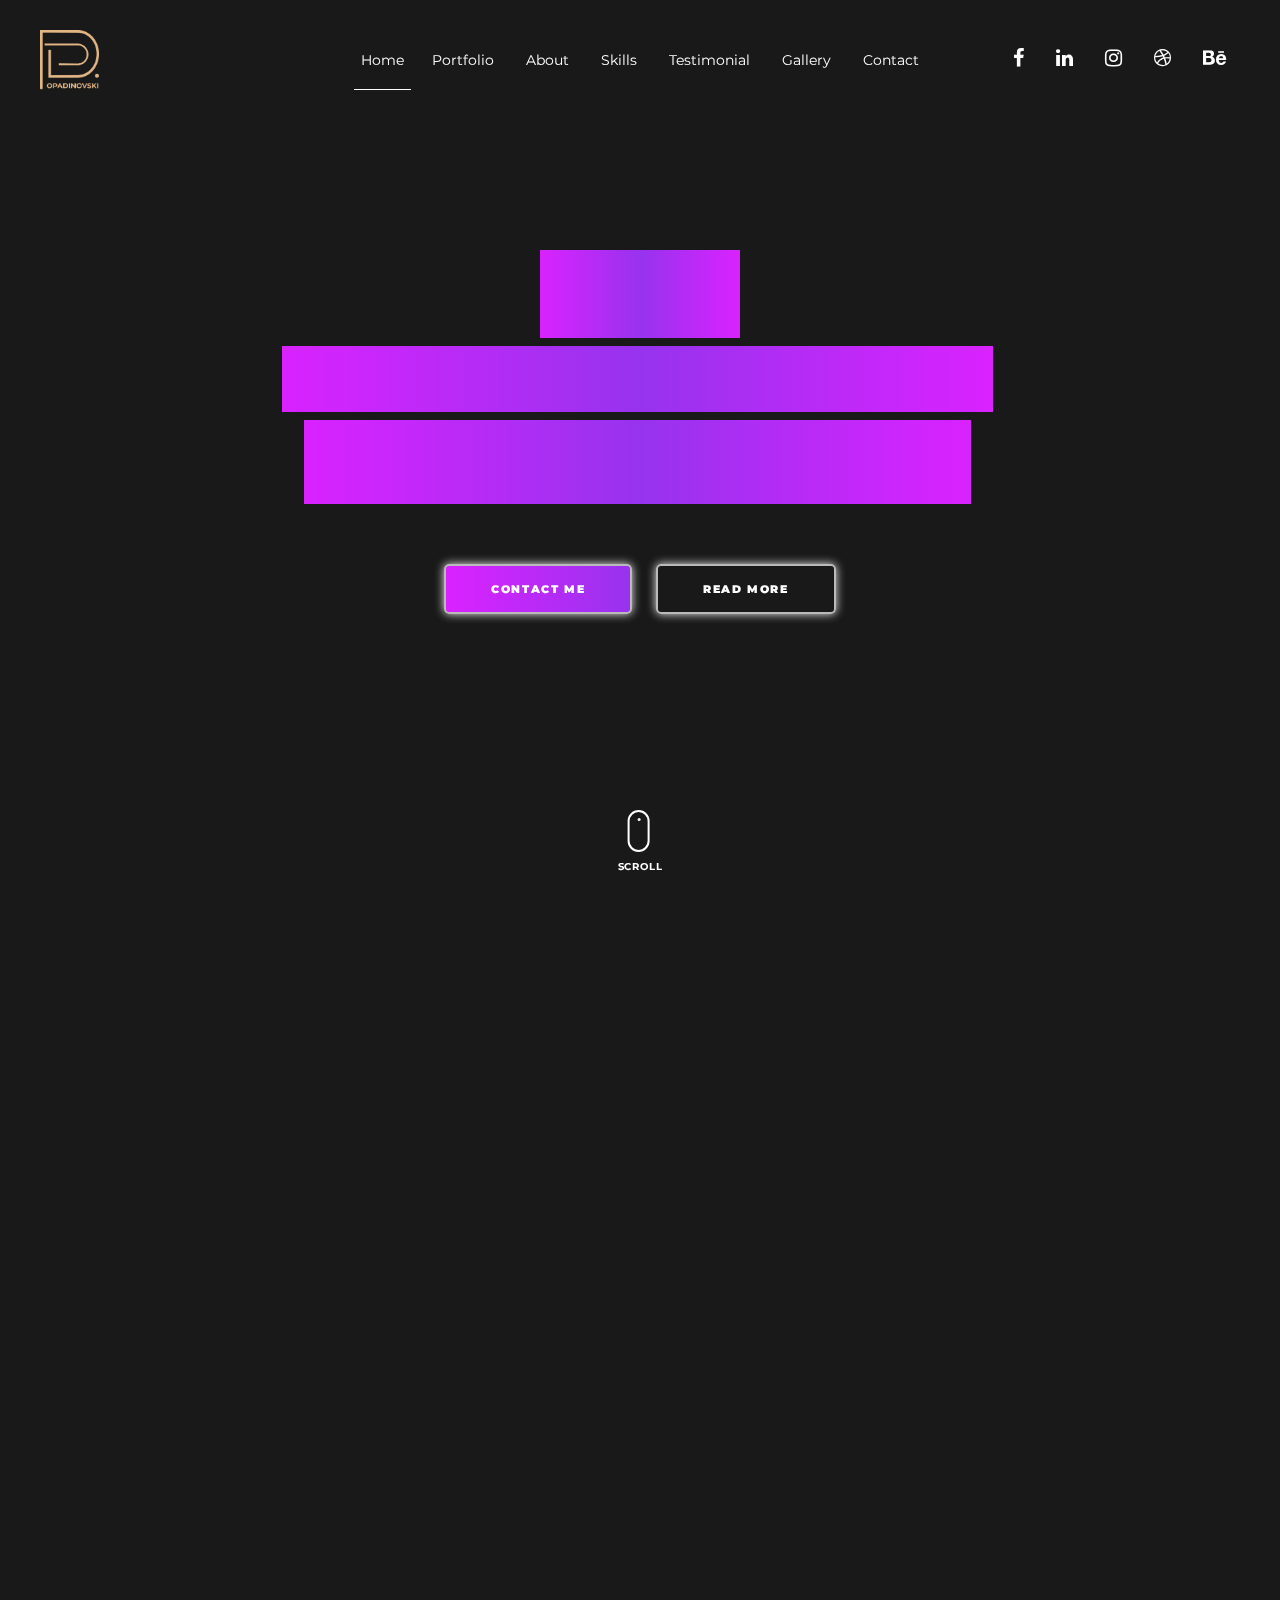
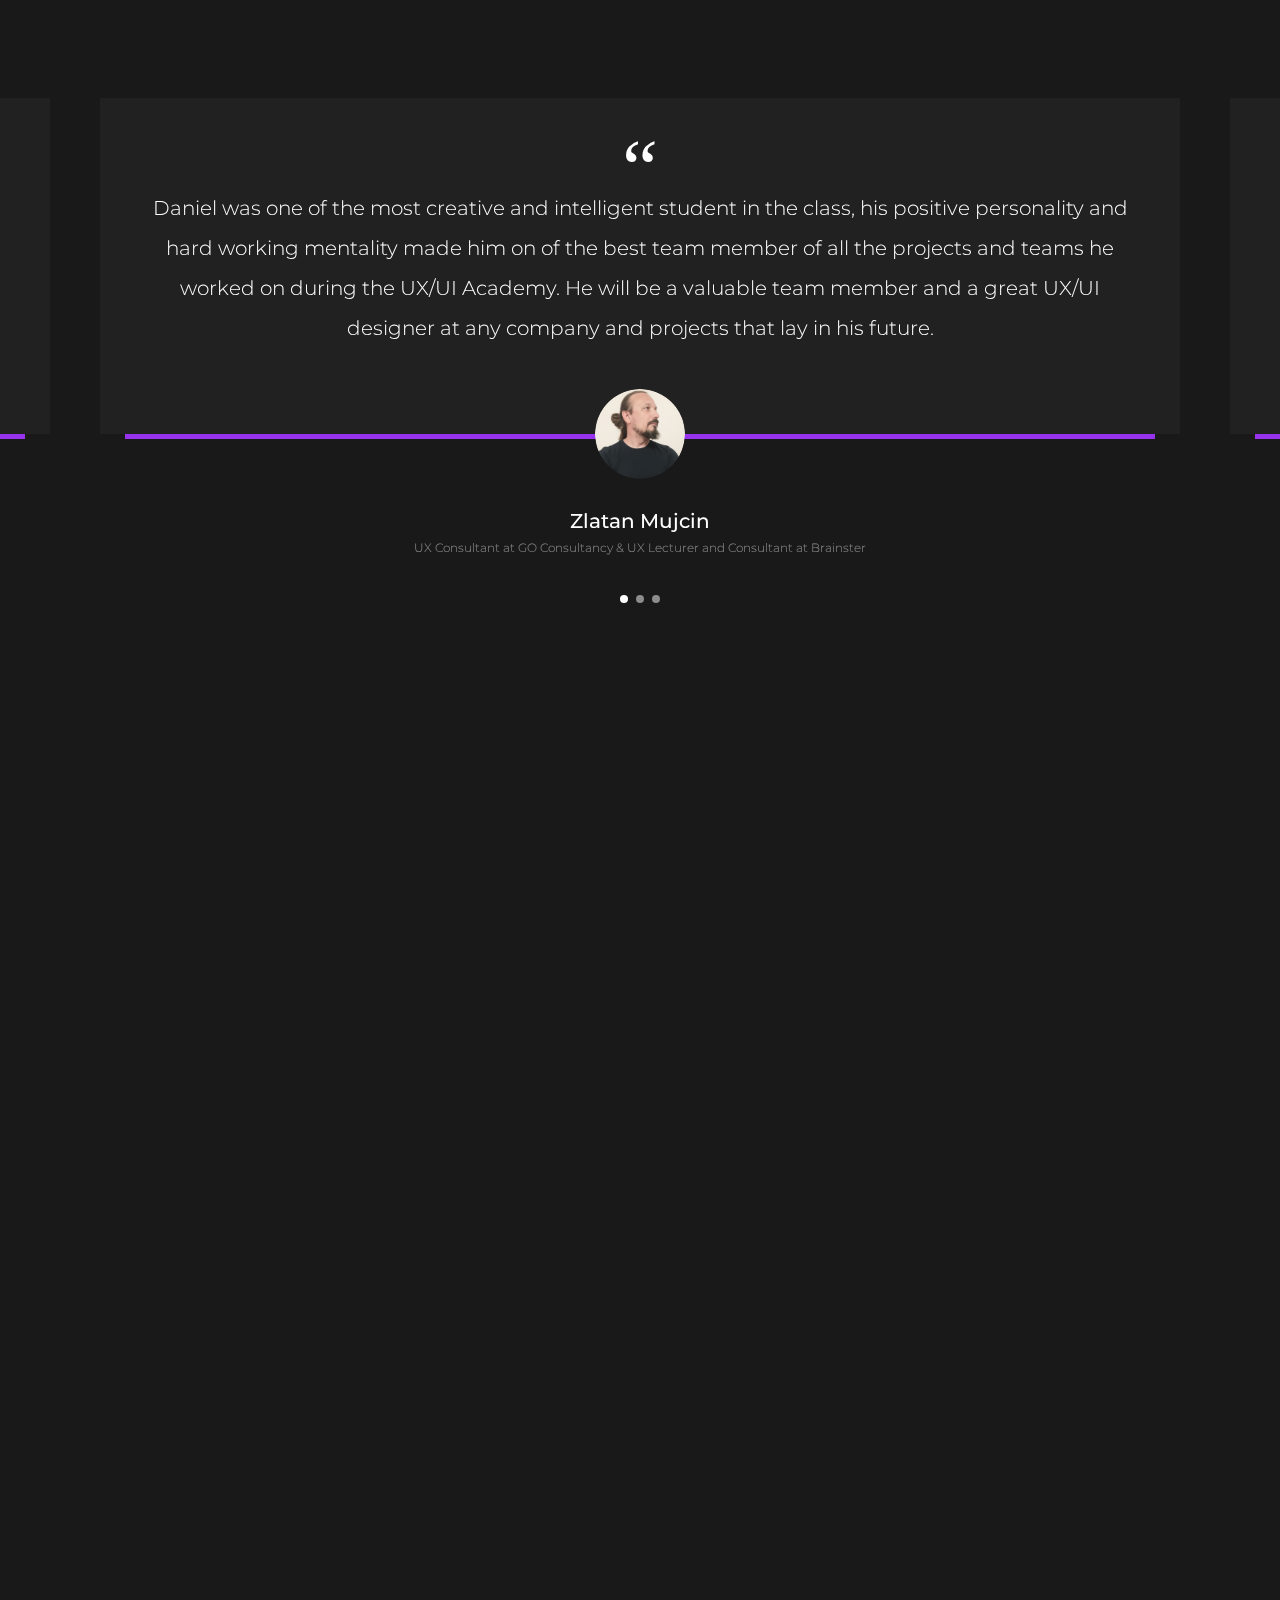
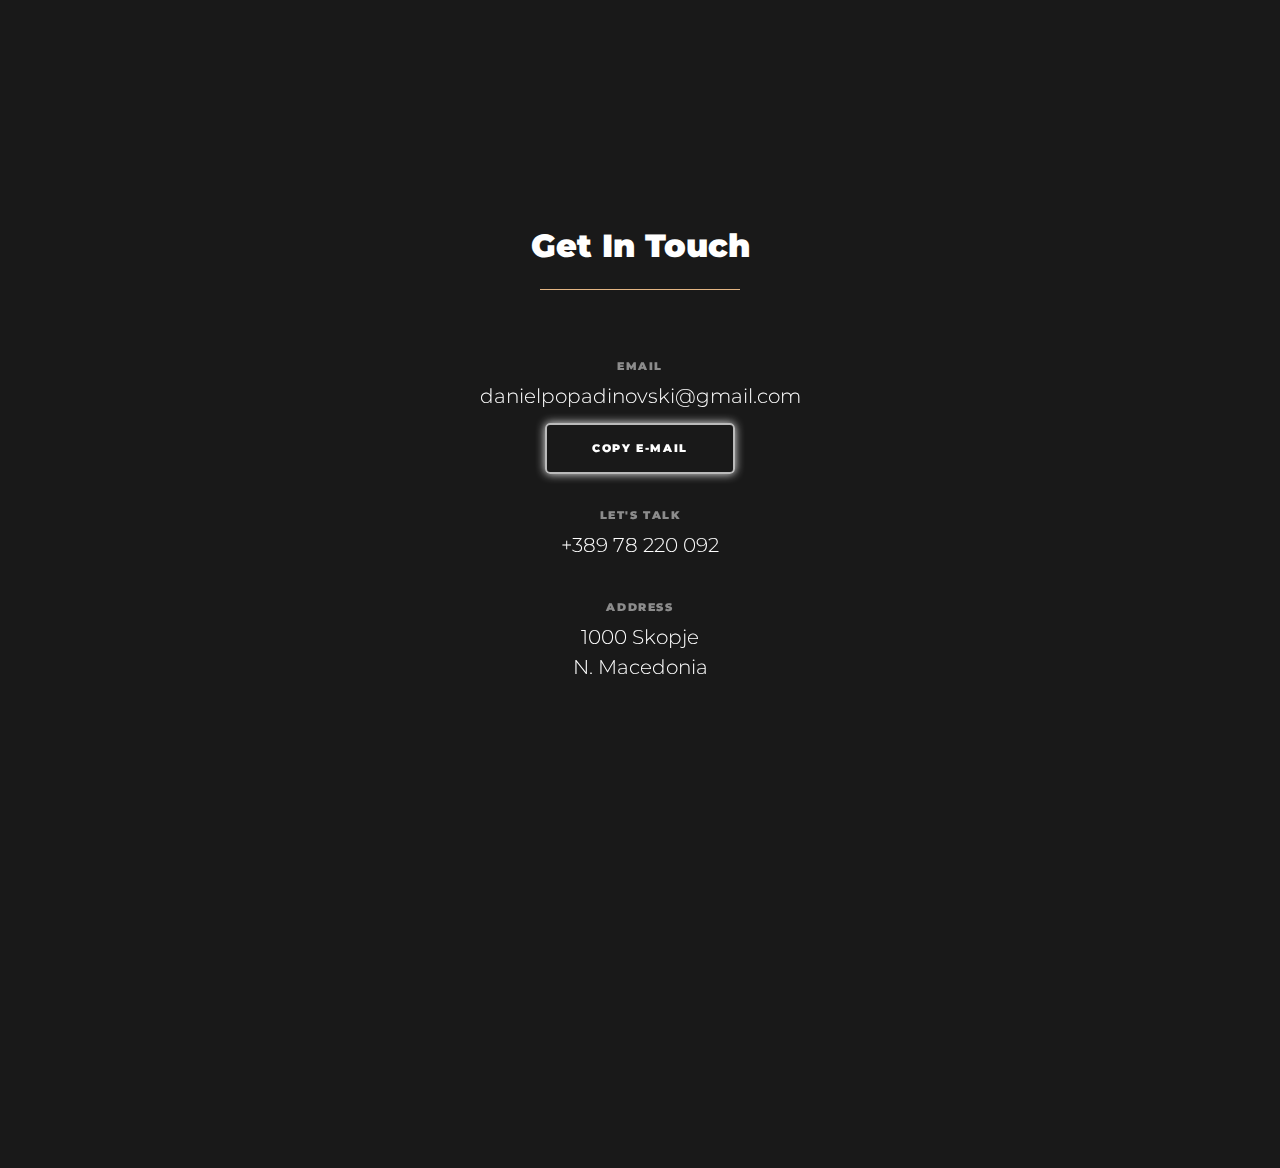
==== commit 339b778b: "fffffffff" ====
--- a/index.html
+++ b/index.html
@@ -112,15 +112,23 @@
       </nav>
       <!-- END nav -->
 
-      <div class="cover-v1 jarallax ProfileImage" style="background-image: url('images/BG3.jpg');" id="home-section">
+      <div class="cover-v1 jarallax ProfileImage" style="background-image: url();" id="home-section">
+        <video class="myVideo" autoplay muted loop>
+          <source src="images/Ink-67358.mp4" type="video/mp4">
+        </video>
 
         <div class="container">
 
 
-          <div class="row align-items-center ">
+
+
+
+          <div class="row align-items-center">
+
 
 
             <div class="col-xl-12 text-center herotext">
+
               <h1 class="heading gsap-reveal-hero">Hello</h1>
               <h2 class="subheading gsap-reveal-hero"><span class="Im samoTekst">I'm </span><span class="DP">Daniel
                   Popadinovski</span>
@@ -137,11 +145,11 @@
                   data-rotate='[ "UX/UI Desiner!", "Photographer!", "Furniture designer!", "Photo-Video editor!", "16 years of working experience!" ]'></span>
               </h1> -->
               <h2></h2>
-              <p class="gsap-reveal"><a href="mailto:danielpopadinovski@gmail.com"
+              <p class="BtnsHero"><a href="mailto:danielpopadinovski@gmail.com"
                   class="btn btn-outline-pill btn-custom-light BtonHero1">Contact Me</a>
               </p>
-              <p class="gsap-reveal"><a href="#about-section"
-                  class="btn btn-outline-pill btn-custom-light BtonHero2">Read more</a>
+              <p class="BtnsHero"><a href="#about-section" class="btn btn-outline-pill btn-custom-light BtonHero2">Read
+                  more</a>
               </p>
             </div>
 
@@ -443,8 +451,8 @@
           </div>
           <div class="row justify-content-center">
             <div data-aos="fade-up" data-aos="fade-up" data-aos-delay="300" class="col-xl-5 ServicesText ">
-              <a href="https://i.ibb.co/MBK4LXY/Frame-2.png" alt="Frame-2" border="0" target="_blank"><img
-                  class="ImgIdo" src="https://i.ibb.co/0CbbB77/Frame-2.png" alt="Frame-2" border="0"></a>
+              <a href="https://i.ibb.co/ft07zVb/Frame-2.png" alt="Frame-2" border="0" target="_blank"><img
+                  class="ImgIdo" src="https://i.ibb.co/ft07zVb/Frame-2.png" alt="Frame-2" border="0"></a>
             </div>
 
             <div class="col-xl-5 ">
@@ -625,6 +633,7 @@
                   Daniel showed what the "commitment" means. Kudos for all his work throughout the academy. He has great
                   potential to
                   become a top-class UX/UI Designer. Was a pleasure mentoring him. True team player!
+                  <br><br>
                 </blockquote>
               </div>
 
--- a/css/style.css
+++ b/css/style.css
@@ -1583,9 +1583,12 @@
   line-height: 40px;
   position: relative;
   z-index: 1;
-  -webkit-box-shadow: 0px 30px 0 -20px #E2B584;
-  box-shadow: 0px 30px 0 -20px #E2B584;
-}
+  -webkit-box-shadow: 30px 30px 30 -25px #9733EE;
+  box-shadow: 0px 30px 0px -25px #9733EE;
+}
+
+
+
 
 @media (max-width: 991.98px) {
   .testimonial-v1 .testimonial-inner-bg {
@@ -2317,9 +2320,12 @@
   left: 0;
   width: 100%;
   height: 100%;
-  background: #e2b584;
+  /* background: #212529; */
+  background-image: linear-gradient(to right, #DA22FF 0%, #9733EE 51%, #DA22FF 100%);
   margin-left: -100%;
   z-index: 2;
+
+
 
 }
 
@@ -2347,7 +2353,7 @@
   left: 0;
   width: 100%;
   height: 100%;
-  background: #e2b584;
+  background: linear-gradient(to right, #DA22FF 0%, #9733EE 51%, #DA22FF 100%);
   margin-left: -100%;
   z-index: 9;
 }
@@ -2403,24 +2409,41 @@
 .BtonHero1 {
   /* border: 2px solid #e2b584 !important; */
   /* background-color: #e2b584; */
-  margin: 10px;
+  /* margin: 10px;
   background: #FB8122;
   backdrop-filter: blur(2px) !important;
   border: 2px solid rgba(255, 255, 255, 0.2) !important;
   border-right-color: rgba(255, 255, 255, 0.1) !important;
-  border-bottom-color: rgba(255, 255, 255, 0.1) !important;
+  border-bottom-color: rgba(255, 255, 255, 0.1) !important; */
+  background-image: linear-gradient(to right, #DA22FF 0%, #9733EE 51%, #DA22FF 100%);
+  margin: 10px;
+  padding: 15px 45px;
+  text-align: center;
+  text-transform: uppercase;
+  transition: 0.5s;
+  background-size: 200% auto;
+  color: white;
+  box-shadow: 0 0 10px #eee;
+  border-radius: 5px;
+  /* display: block; */
 
 
 
 }
 
 .BtonHero1:hover {
-  border: 2px solid #ffffff !important;
+  /* border: 2px solid #ffffff !important; */
+  background-position: right center;
+  /* change the direction of the change here */
+  color: #fff;
+  text-decoration: none;
 }
 
 .BtonHero2 {
   margin: 10px;
   cursor: pointer !important;
+  box-shadow: 0 0 10px #eee;
+  padding: 15px 45px;
 }
 
 .AnimatedText {
@@ -2527,7 +2550,11 @@
 .BtonHero3 {
   margin-top: 10px;
   cursor: pointer;
-  padding: 10px 100px;
+  padding: 15px 45px;
+  margin: 10px;
+
+  box-shadow: 0 0 10px #eee;
+
 
 }
 
@@ -2783,6 +2810,7 @@
 .ProfileImage {
   background-repeat: no-repeat;
   background-size: cover;
+
 }
 
 
@@ -2864,6 +2892,8 @@
   color: rgb(255, 255, 255) !important;
   border: 2px solid #e2b584 !important;
   margin: 10px;
+  padding: 15px 45px;
+  box-shadow: 0 0 10px #eee;
 
 }
 
@@ -2893,4 +2923,40 @@
 
 .diploma:hover {
   opacity: 80%;
+}
+
+.myVideo {
+  position: absolute;
+  right: 0;
+  bottom: 0;
+  min-width: 100%;
+  min-height: 100%;
+  opacity: 0.5;
+}
+
+/* .btn-grad {
+  background-image: linear-gradient(to right, #DA22FF 0%, #9733EE 51%, #DA22FF 100%);
+  margin: 10px;
+  padding: 15px 45px;
+  text-align: center;
+  text-transform: uppercase;
+  transition: 0.5s;
+  background-size: 200% auto;
+  color: white;
+  box-shadow: 0 0 20px #eee;
+  border-radius: 10px;
+  display: block;
+}
+
+.btn-grad:hover {
+  background-position: right center;
+  
+  color: #fff;
+  text-decoration: none;
+} */
+
+.BtnsHero {
+  position: relative;
+  display: inline-block;
+  overflow: hidden;
 }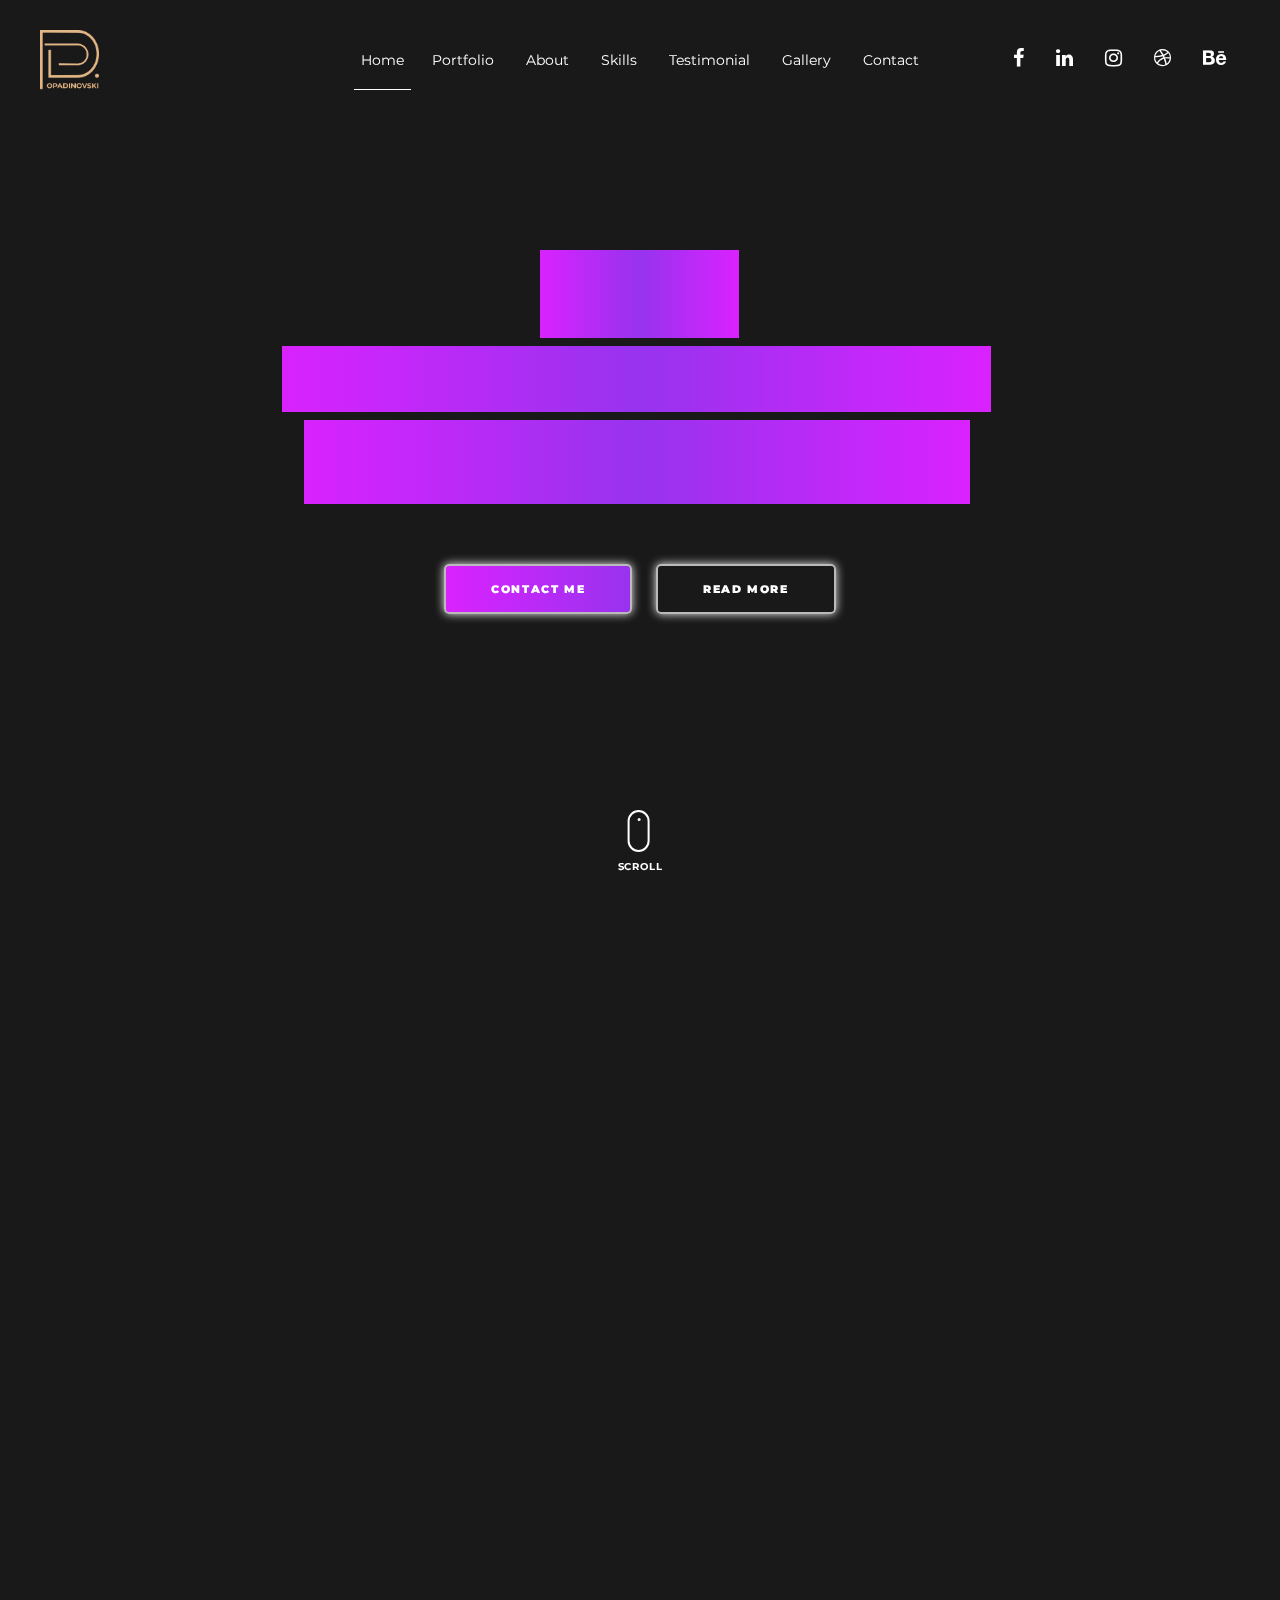
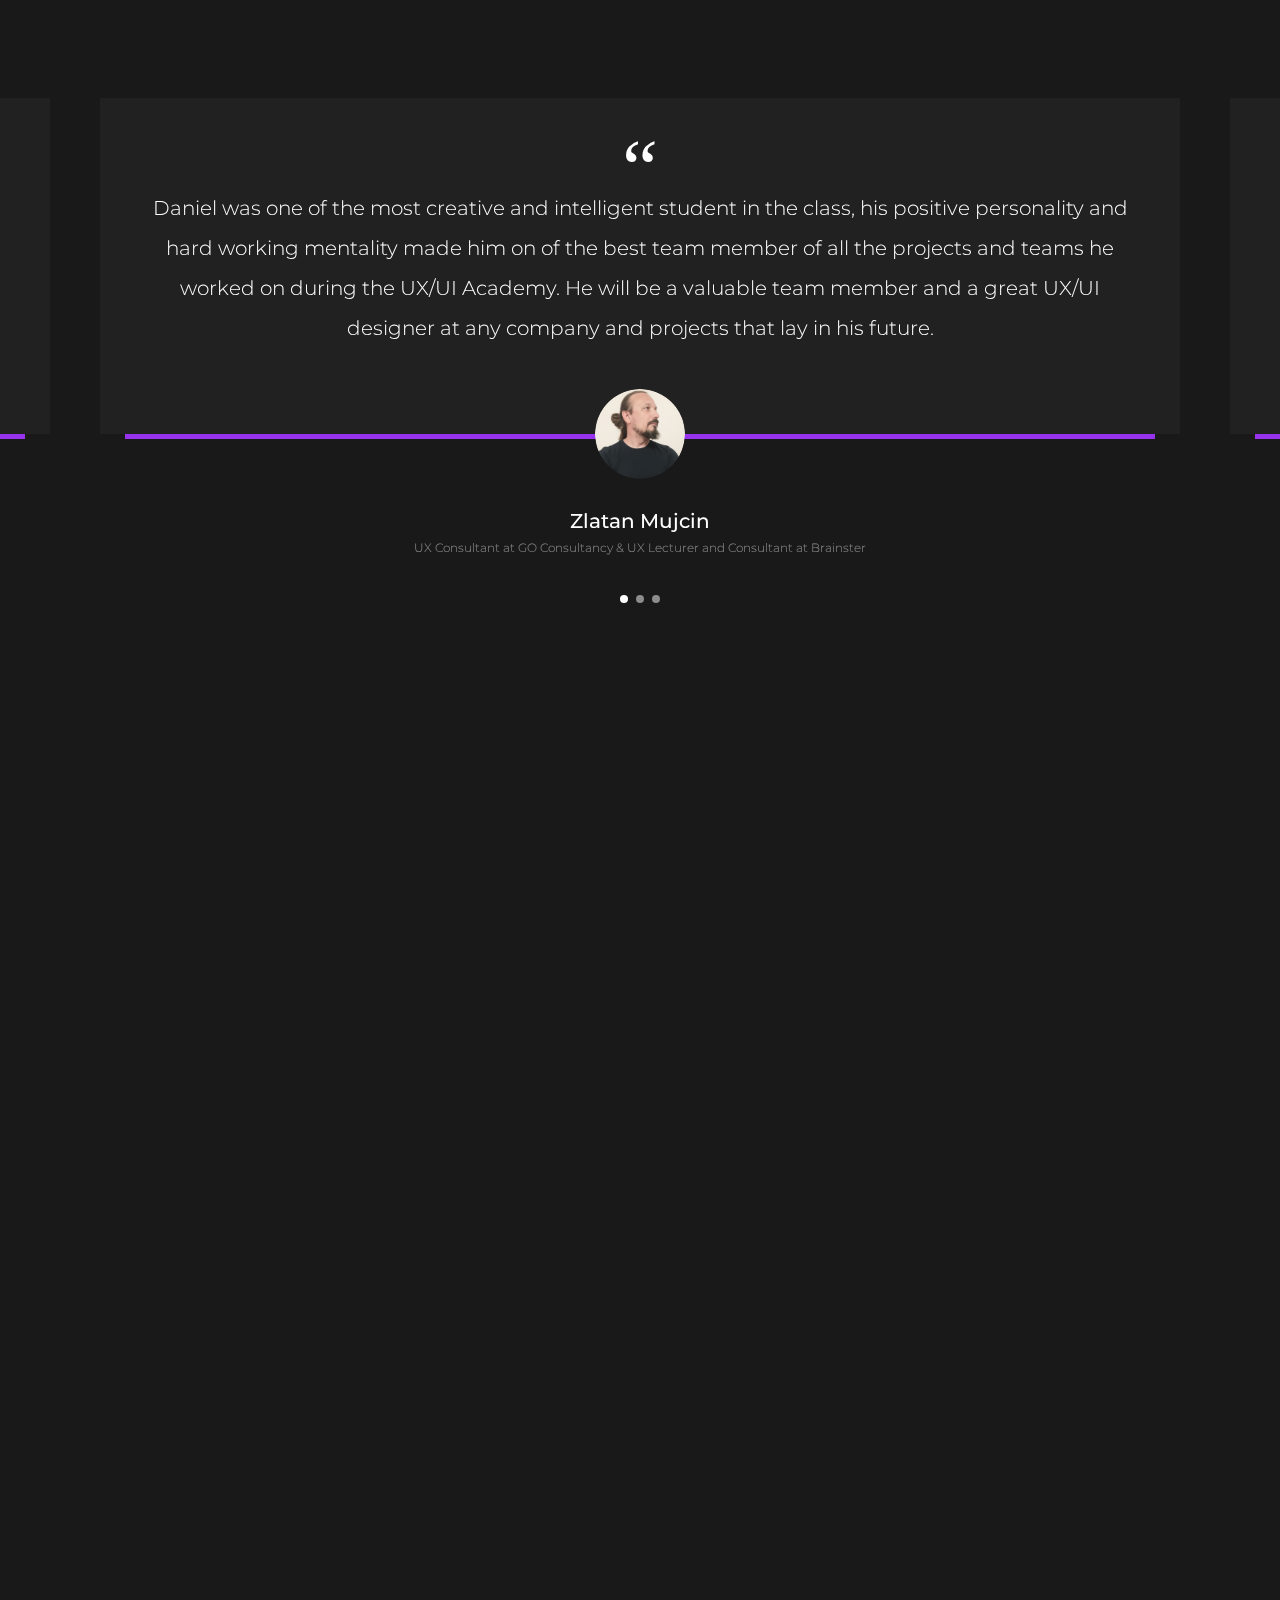
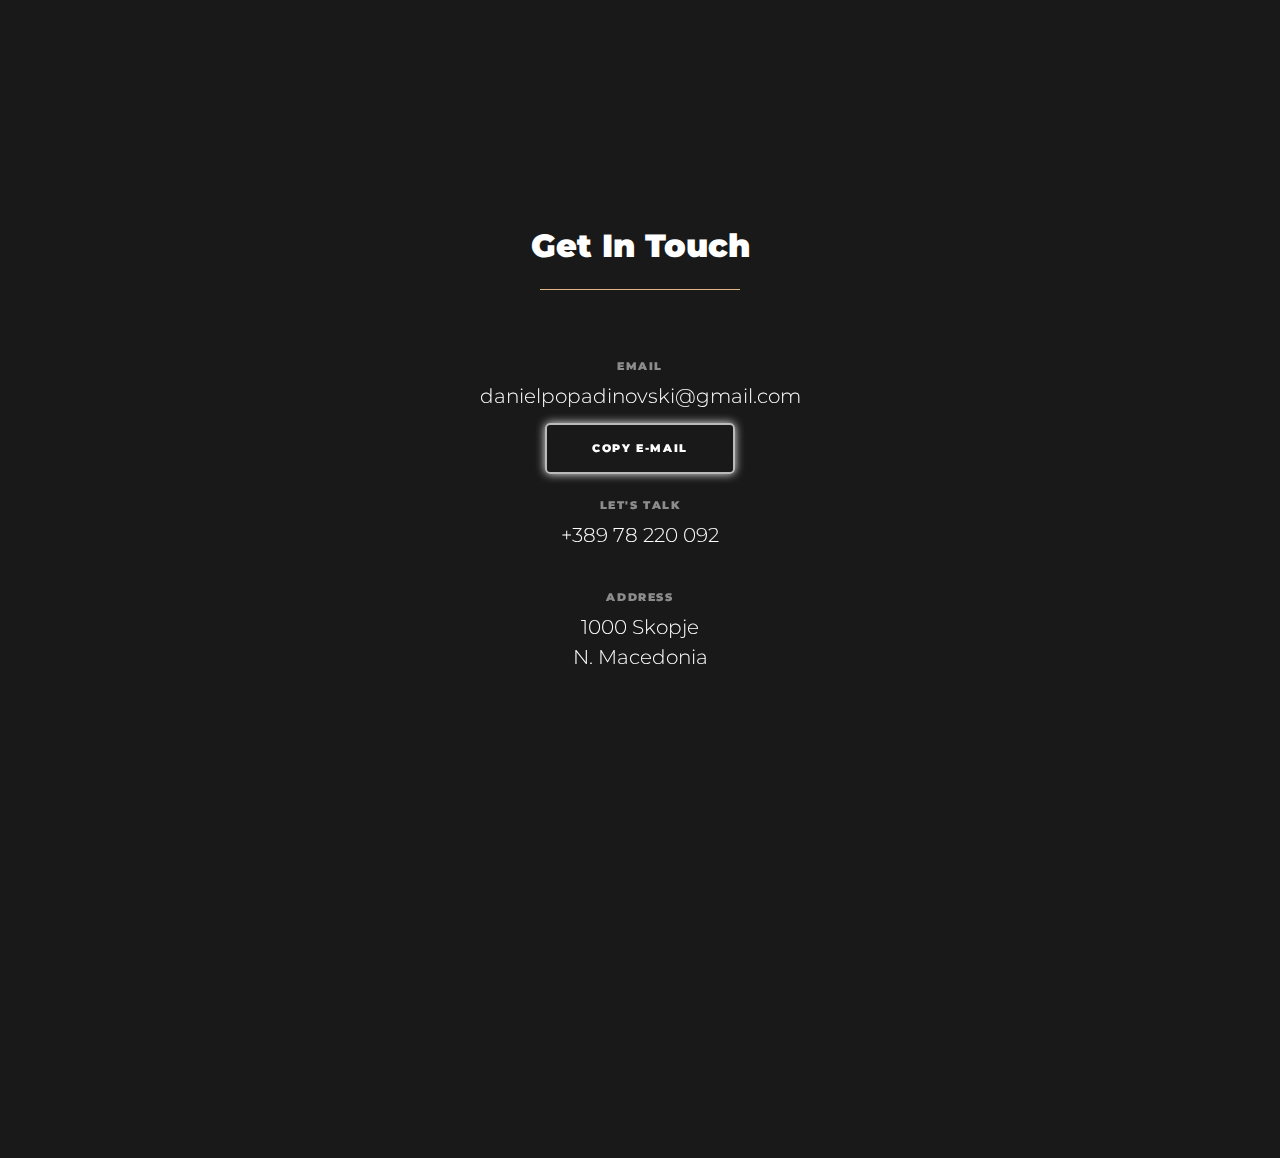
==== commit 1638bf73: "fefef" ====
--- a/index.html
+++ b/index.html
@@ -189,7 +189,7 @@
 
                 <div class="overlay">
                   <div class="portfolio-item-content">
-                    <h3>Improving the gifting experience B2B, B2C, C2C
+                    <h3>Improving the gifting experience B2B, B2C
                       for Sugarwish (case study)
                     </h3>
                     <p class="post-meta">One flow "send a Sugarwish" only desktop version
--- a/css/style.css
+++ b/css/style.css
@@ -2551,7 +2551,7 @@
   margin-top: 10px;
   cursor: pointer;
   padding: 15px 45px;
-  margin: 10px;
+  /* margin: 10px; */
 
   box-shadow: 0 0 10px #eee;
 
@@ -2563,6 +2563,26 @@
   display: inline-block;
 
 
+}
+
+@media (max-width: 991.98px) {
+  .footerbutton {
+
+    display: block;
+
+
+  }
+}
+
+
+
+@media (max-width: 991.98px) {
+  .btnst {
+
+    width: 100%;
+
+
+  }
 }
 
 .textaboutme {
@@ -2763,9 +2783,16 @@
 }
 
 .sugarwishBt1 {
-  color: #000 !important;
-  border: 2px solid #e2b584 !important;
+  background-image: linear-gradient(to right, #DA22FF 0%, #9733EE 51%, #DA22FF 100%);
   margin: 10px;
+  padding: 15px 45px;
+  text-align: center;
+  text-transform: uppercase;
+  transition: 0.5s;
+  background-size: 200% auto;
+  color: white;
+  box-shadow: 0 0 10px #eee;
+  border-radius: 5px;
 
 }
 
@@ -2774,14 +2801,29 @@
   border: 2px solid #8d8d8d !important;
   margin: 10px;
 
+  padding: 15px 45px;
+
+  background-position: right center;
+
+
+  text-decoration: none;
+
+
 }
 
 .sugarwishBt1:hover {
-  border: 2px solid #000000 !important;
+  border: 2px solid #8d8d8d !important;
+
+  background-position: right center;
+
+
+  text-decoration: none;
+
 }
 
 .sugarwishBt2:hover {
   border: 2px solid #000000 !important;
+
 }
 
 .Fred {
@@ -2889,16 +2931,38 @@
 }
 
 .Prototypebutton {
-  color: rgb(255, 255, 255) !important;
-  border: 2px solid #e2b584 !important;
+  background-image: linear-gradient(to right, #DA22FF 0%, #9733EE 51%, #DA22FF 100%);
   margin: 10px;
+
   padding: 15px 45px;
+  text-align: center;
+  text-transform: uppercase;
+  transition: 0.5s;
+  background-size: 200% auto;
+  color: white;
   box-shadow: 0 0 10px #eee;
-
-}
+  border-radius: 5px;
+
+}
+
+@media (max-width: 991.98px) {
+  .Prototypebutton {
+    display: block;
+
+  }
+}
+
 
 .Prototypebutton:hover {
   border: 2px solid #ffffff !important;
+
+  background-position: right center;
+
+  color: #fff;
+  text-decoration: none;
+
+
+
 }
 
 .ux-ui {
@@ -2959,4 +3023,22 @@
   position: relative;
   display: inline-block;
   overflow: hidden;
+}
+
+@media (max-width: 991.98px) {
+  .btn {
+
+
+    display: block;
+  }
+
+}
+
+@media (max-width: 991.98px) {
+  .BtnsHero {
+
+
+    display: block;
+  }
+
 }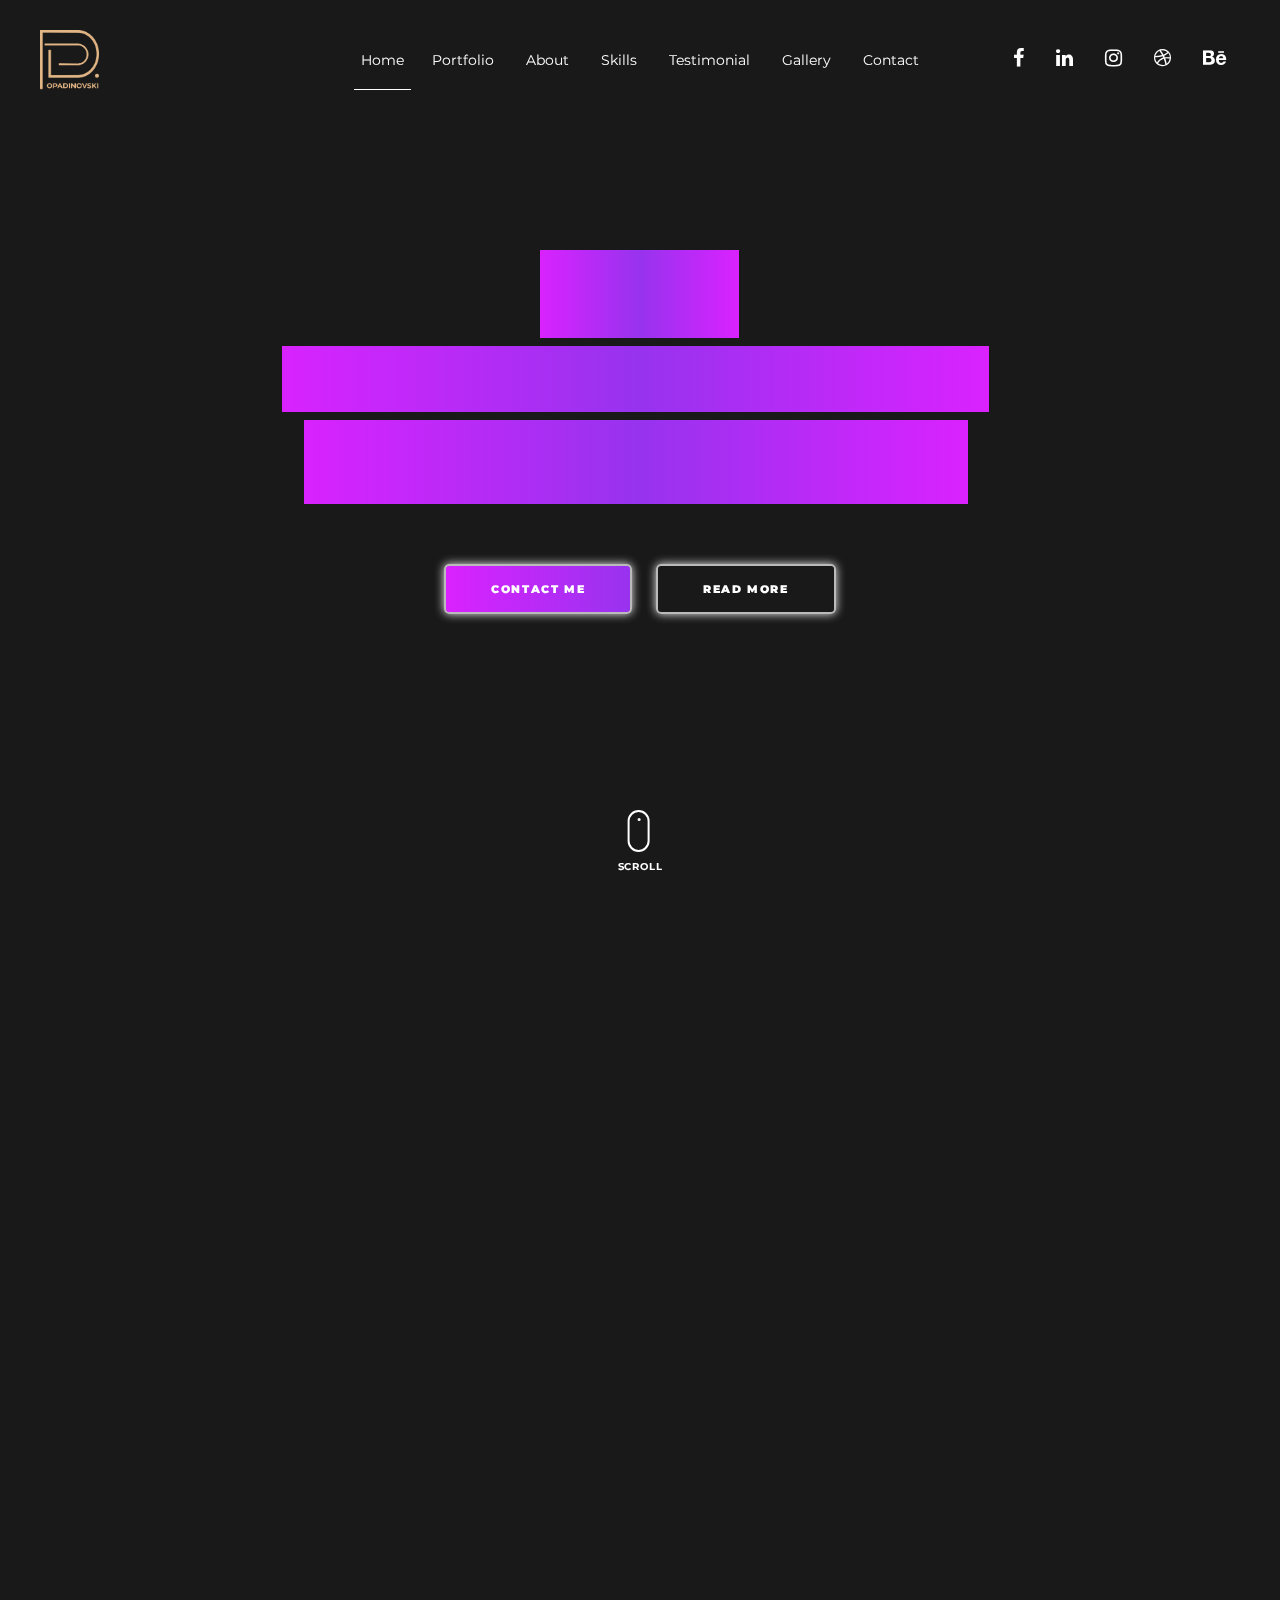
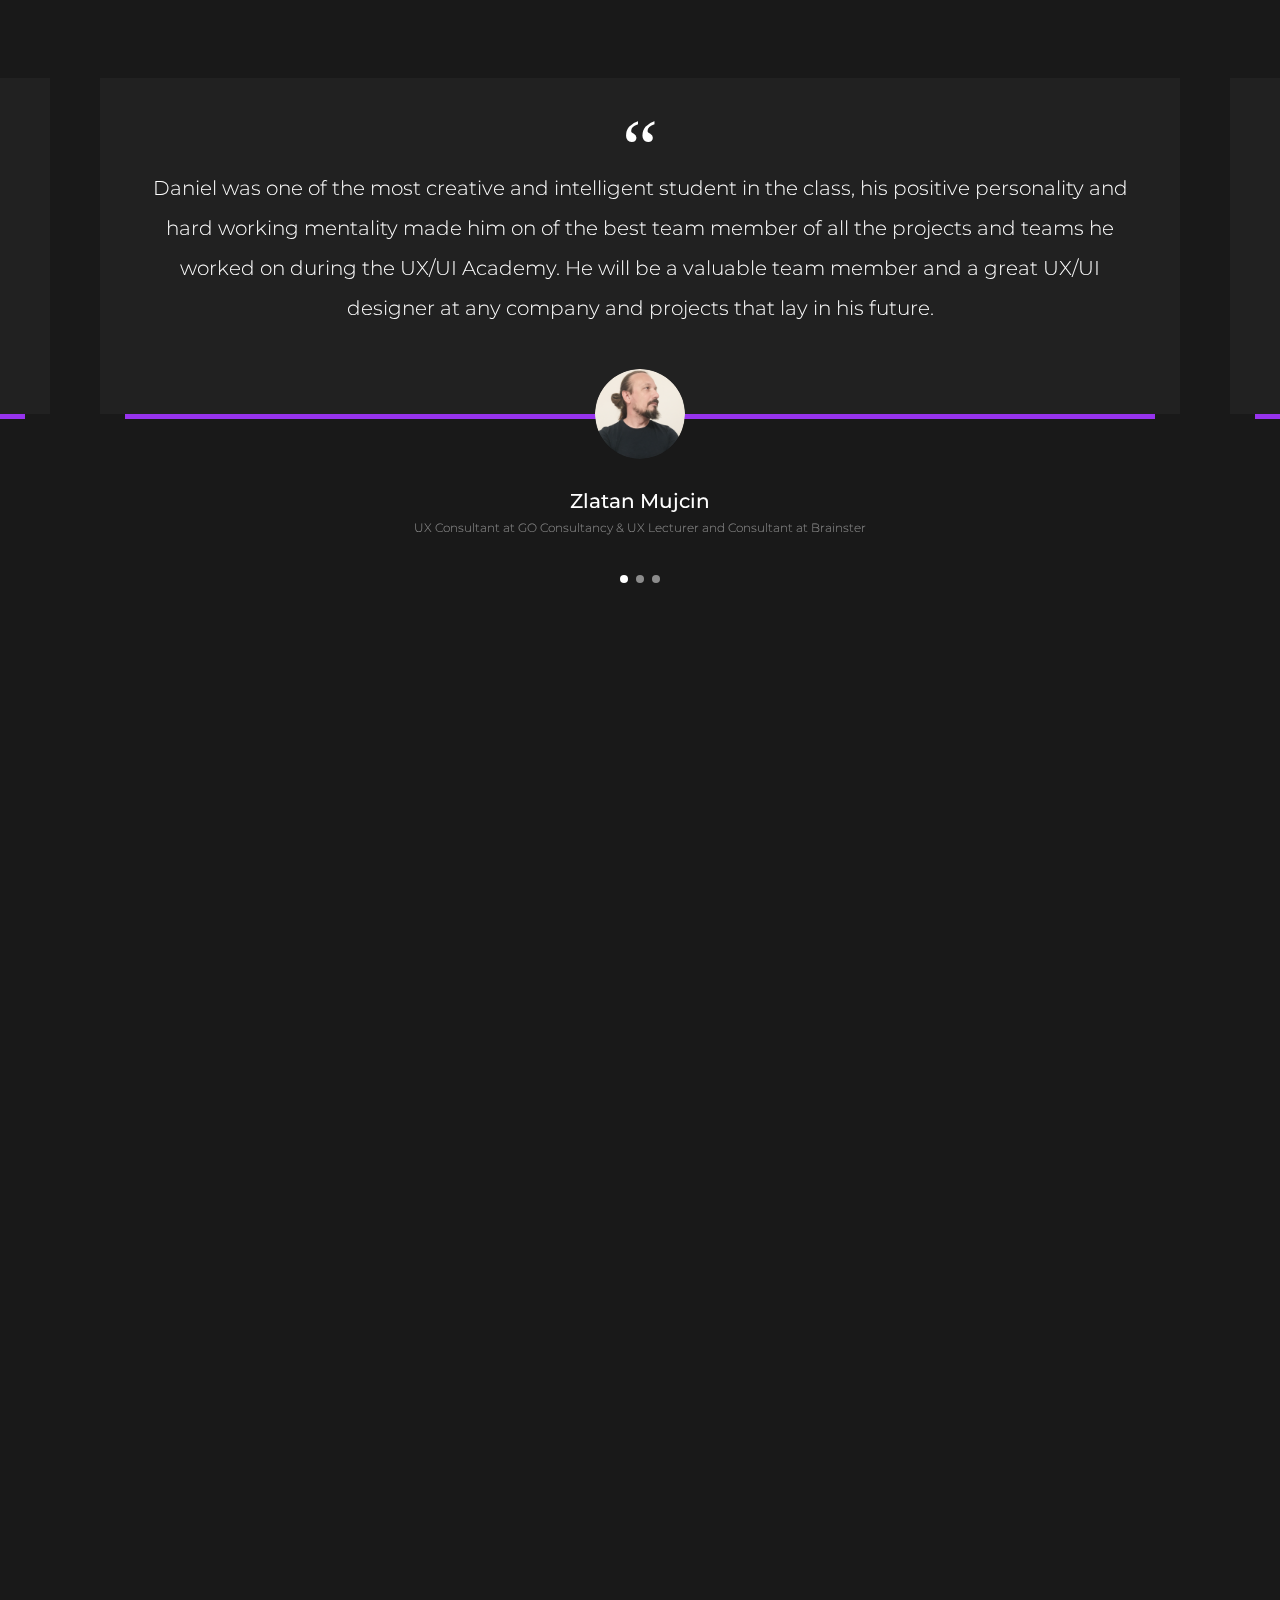
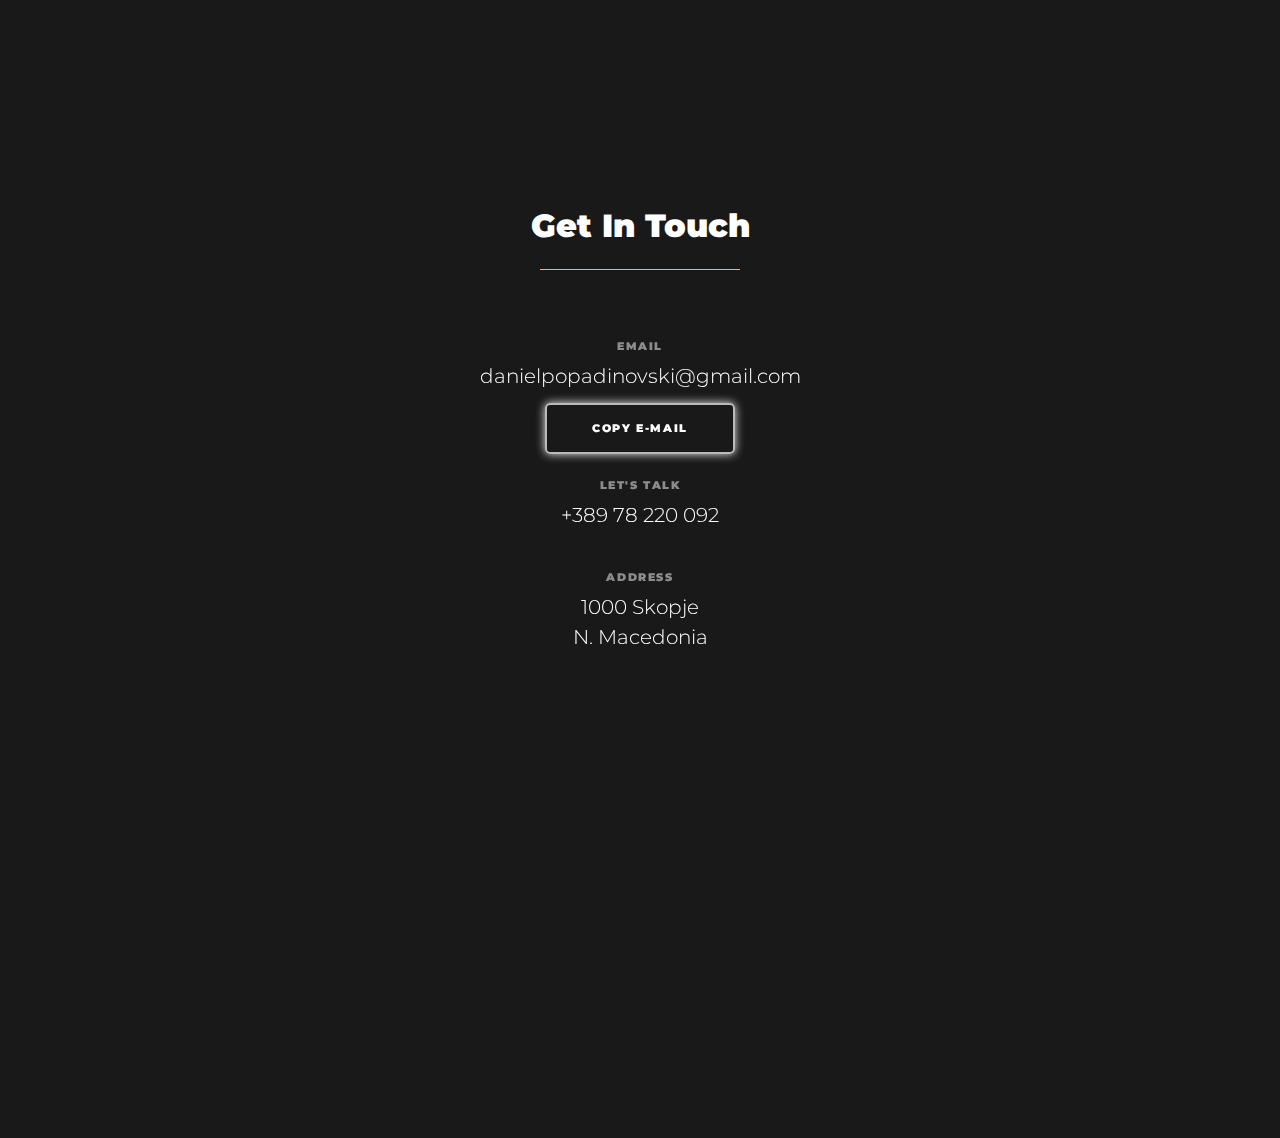
==== commit a849325a: "jjjjj" ====
--- a/index.html
+++ b/index.html
@@ -396,7 +396,8 @@
               <p data-aos="fade-up" data-aos="fade-up" data-aos-delay="200" class="lead textaboutmeBT">Let's make a good
                 story</p>
               <p data-aos="fade-up" data-aos="fade-up" data-aos-delay="300" class=""><a href="images/Cv_Daniel.pdf"
-                  class="btn btn-outline-pill btn-custom-light BtonHero1 " download="CV_DanielP">Download my CV</a>
+                  class="btn btn-outline-pill btn-custom-light BtonHero1 buttonCV " download="CV_DanielP">Download my
+                  CV</a>
                 </a>
               </p>
             </div>
--- a/css/style.css
+++ b/css/style.css
@@ -2561,6 +2561,7 @@
 .footerbutton {
 
   display: inline-block;
+  margin-bottom: 30px;
 
 
 }
@@ -2741,7 +2742,7 @@
 }
 
 .mocupsugarwish {
-  padding: 60px;
+  padding-top: 60px;
   background: white;
 }
 
@@ -3041,4 +3042,8 @@
     display: block;
   }
 
+}
+
+.buttonCV {
+  margin: 0px;
 }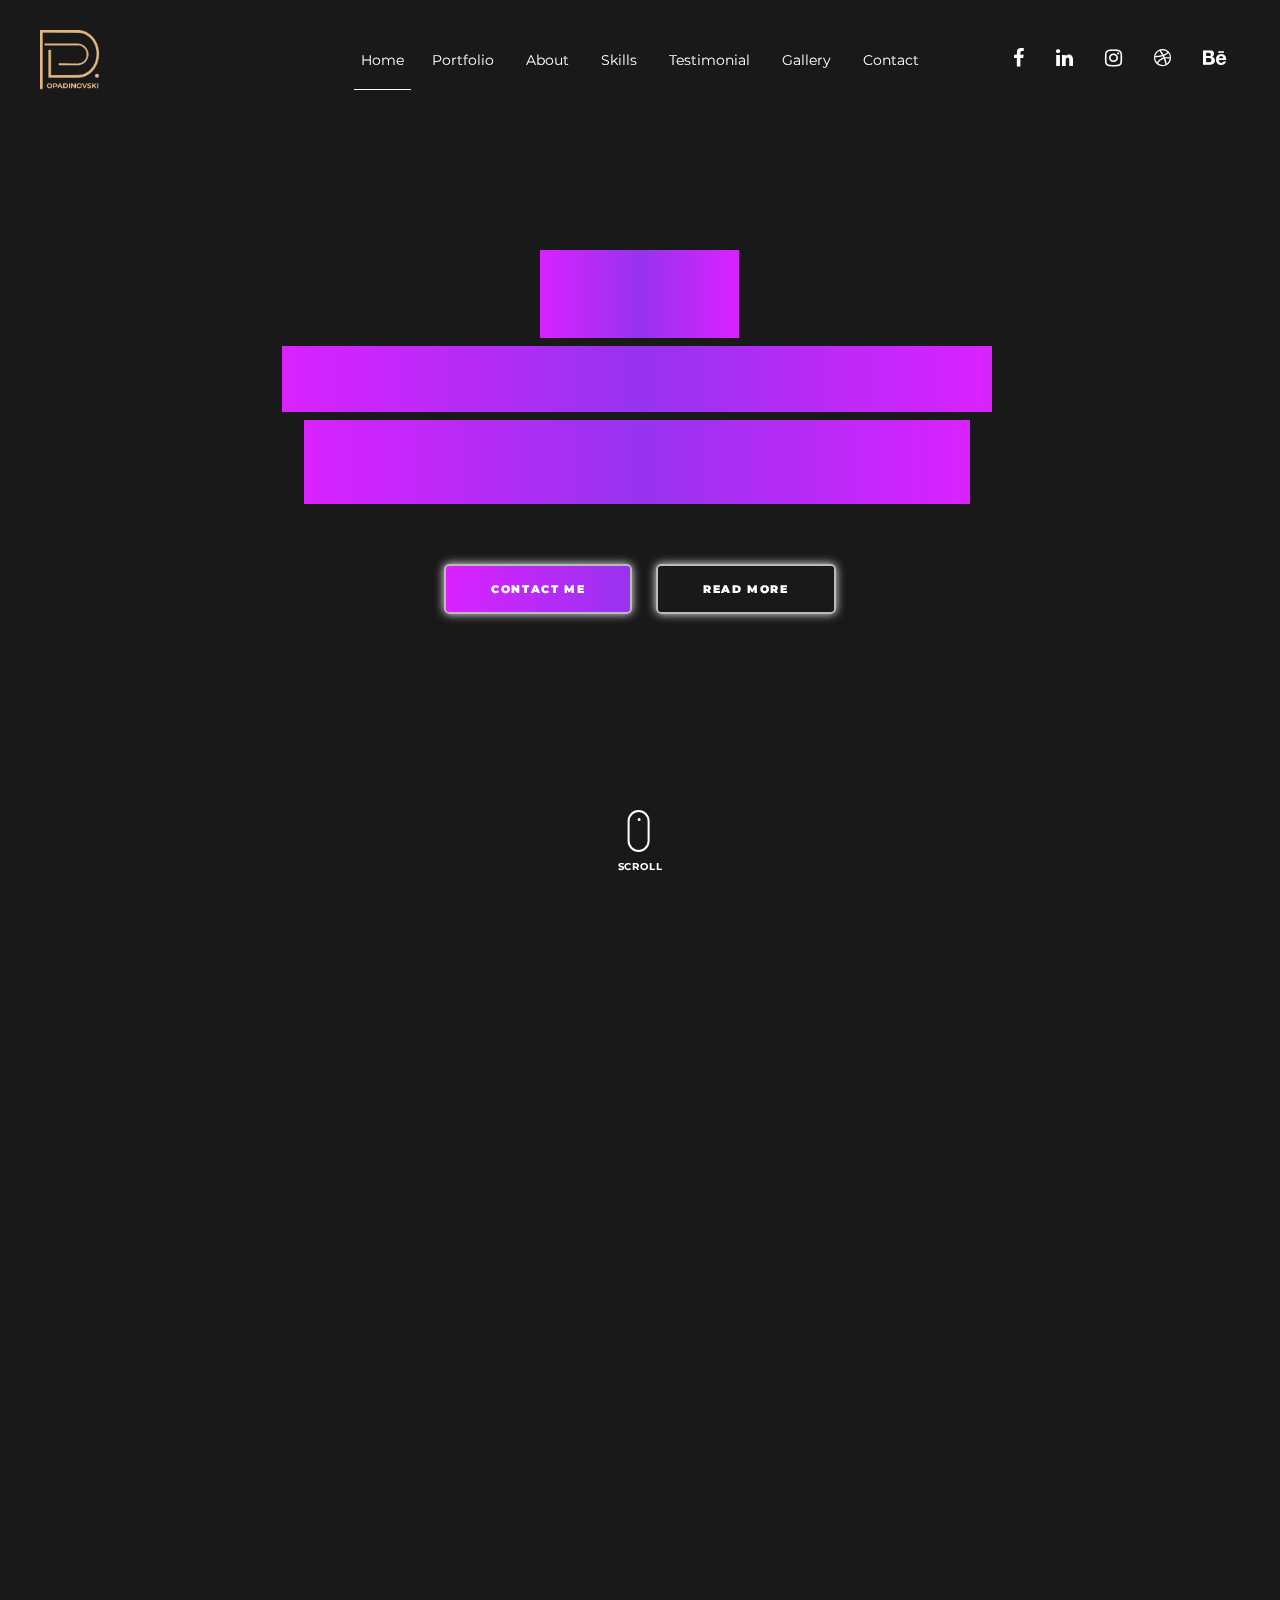
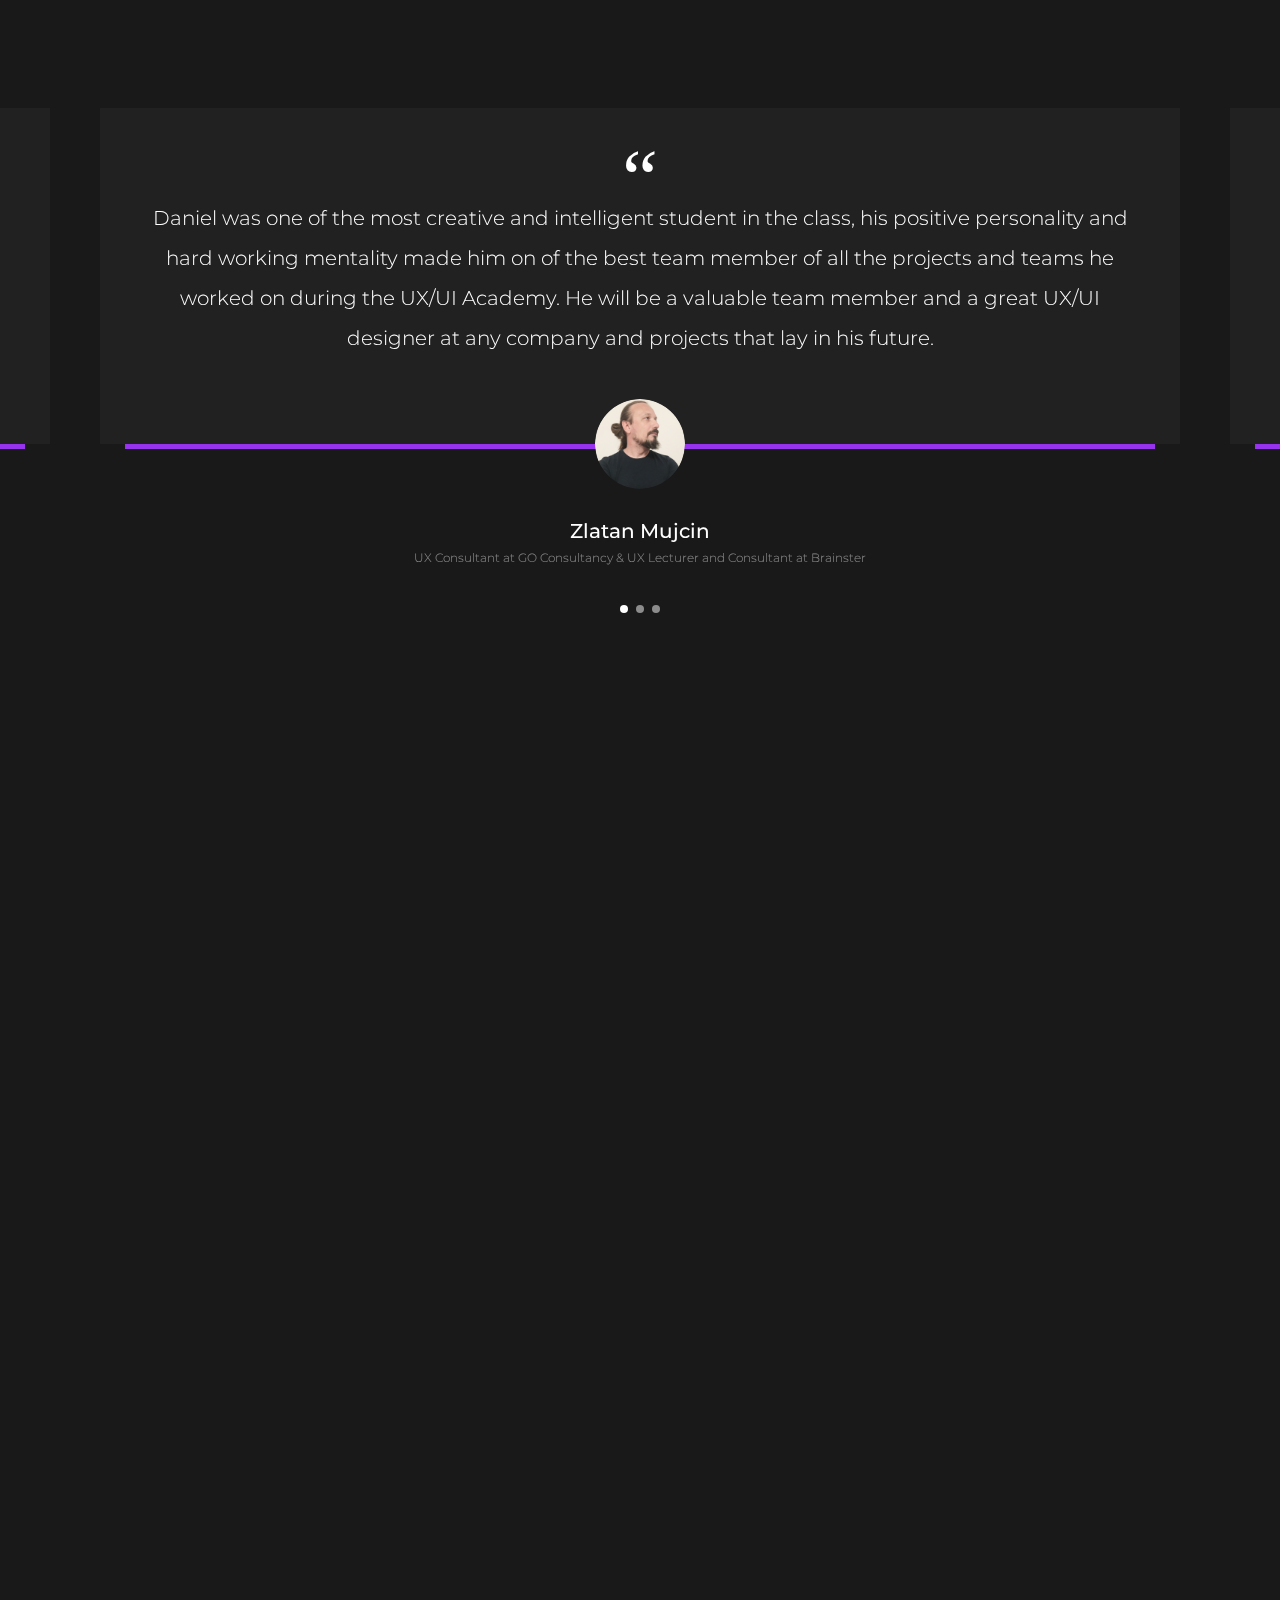
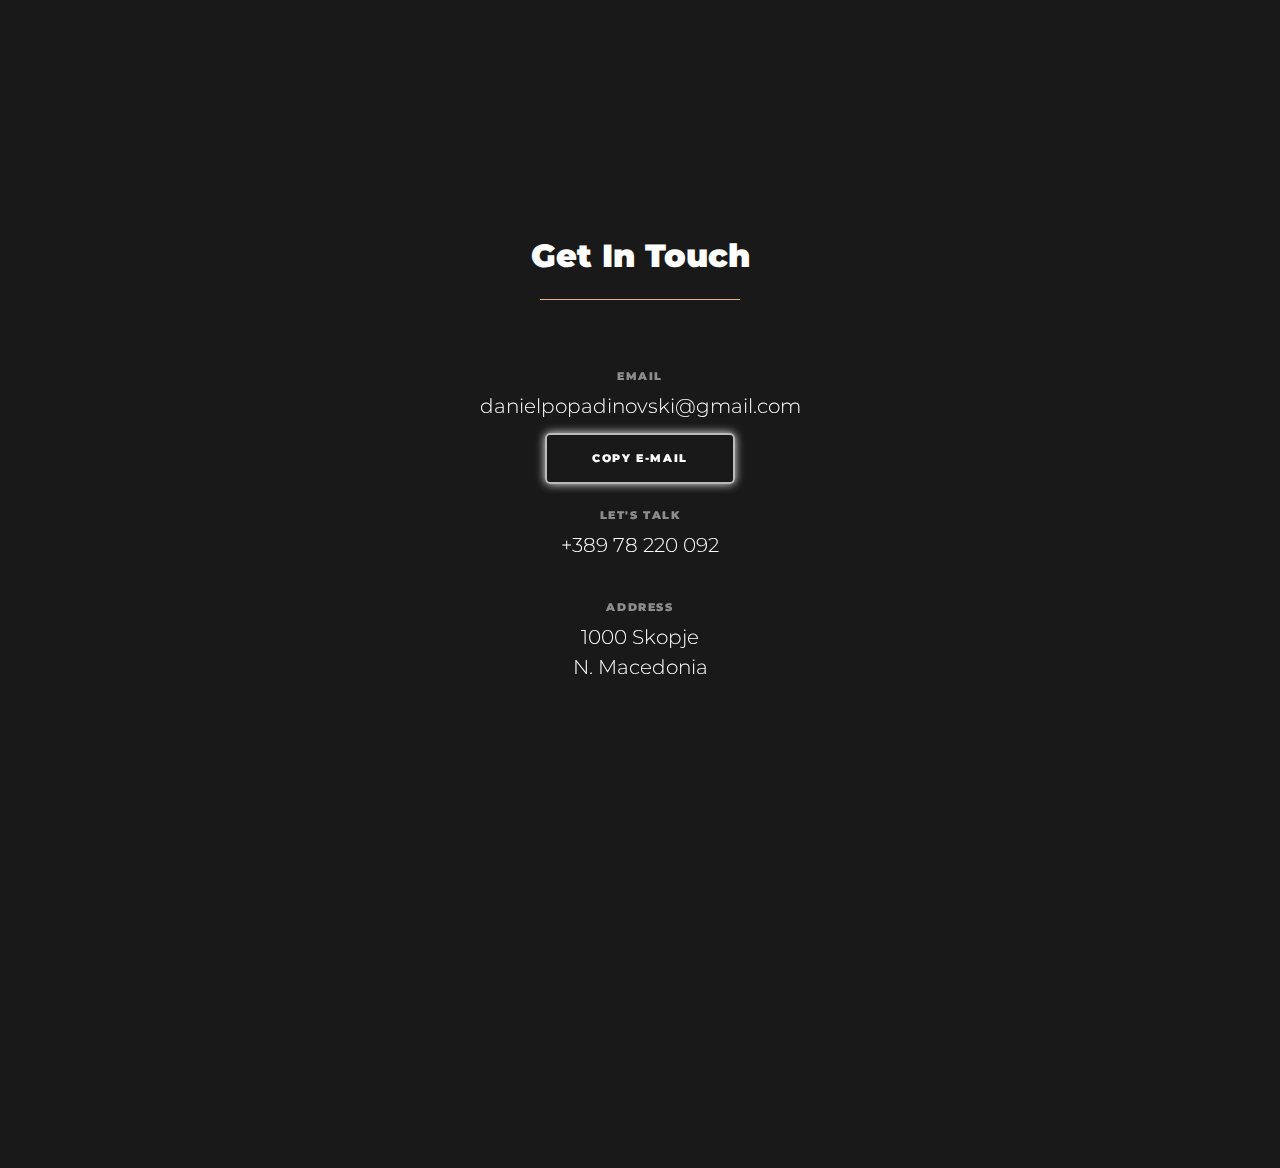
==== commit 677a6ed8: "wdwd" ====
--- a/index.html
+++ b/index.html
@@ -388,7 +388,7 @@
                 <mark>UX / UI</mark> I graduated from <mark>Brainster Academy (2021-2022)</mark> where I learned about
                 the
                 <mark>design
-                  thinking process,</mark>
+                  thinking process, User centered cesign,</mark>
                 understanding users, challenging assumptions, redefining problems, and creating innovative solutions to
                 prototype and
                 test. Overall everything is about good design.
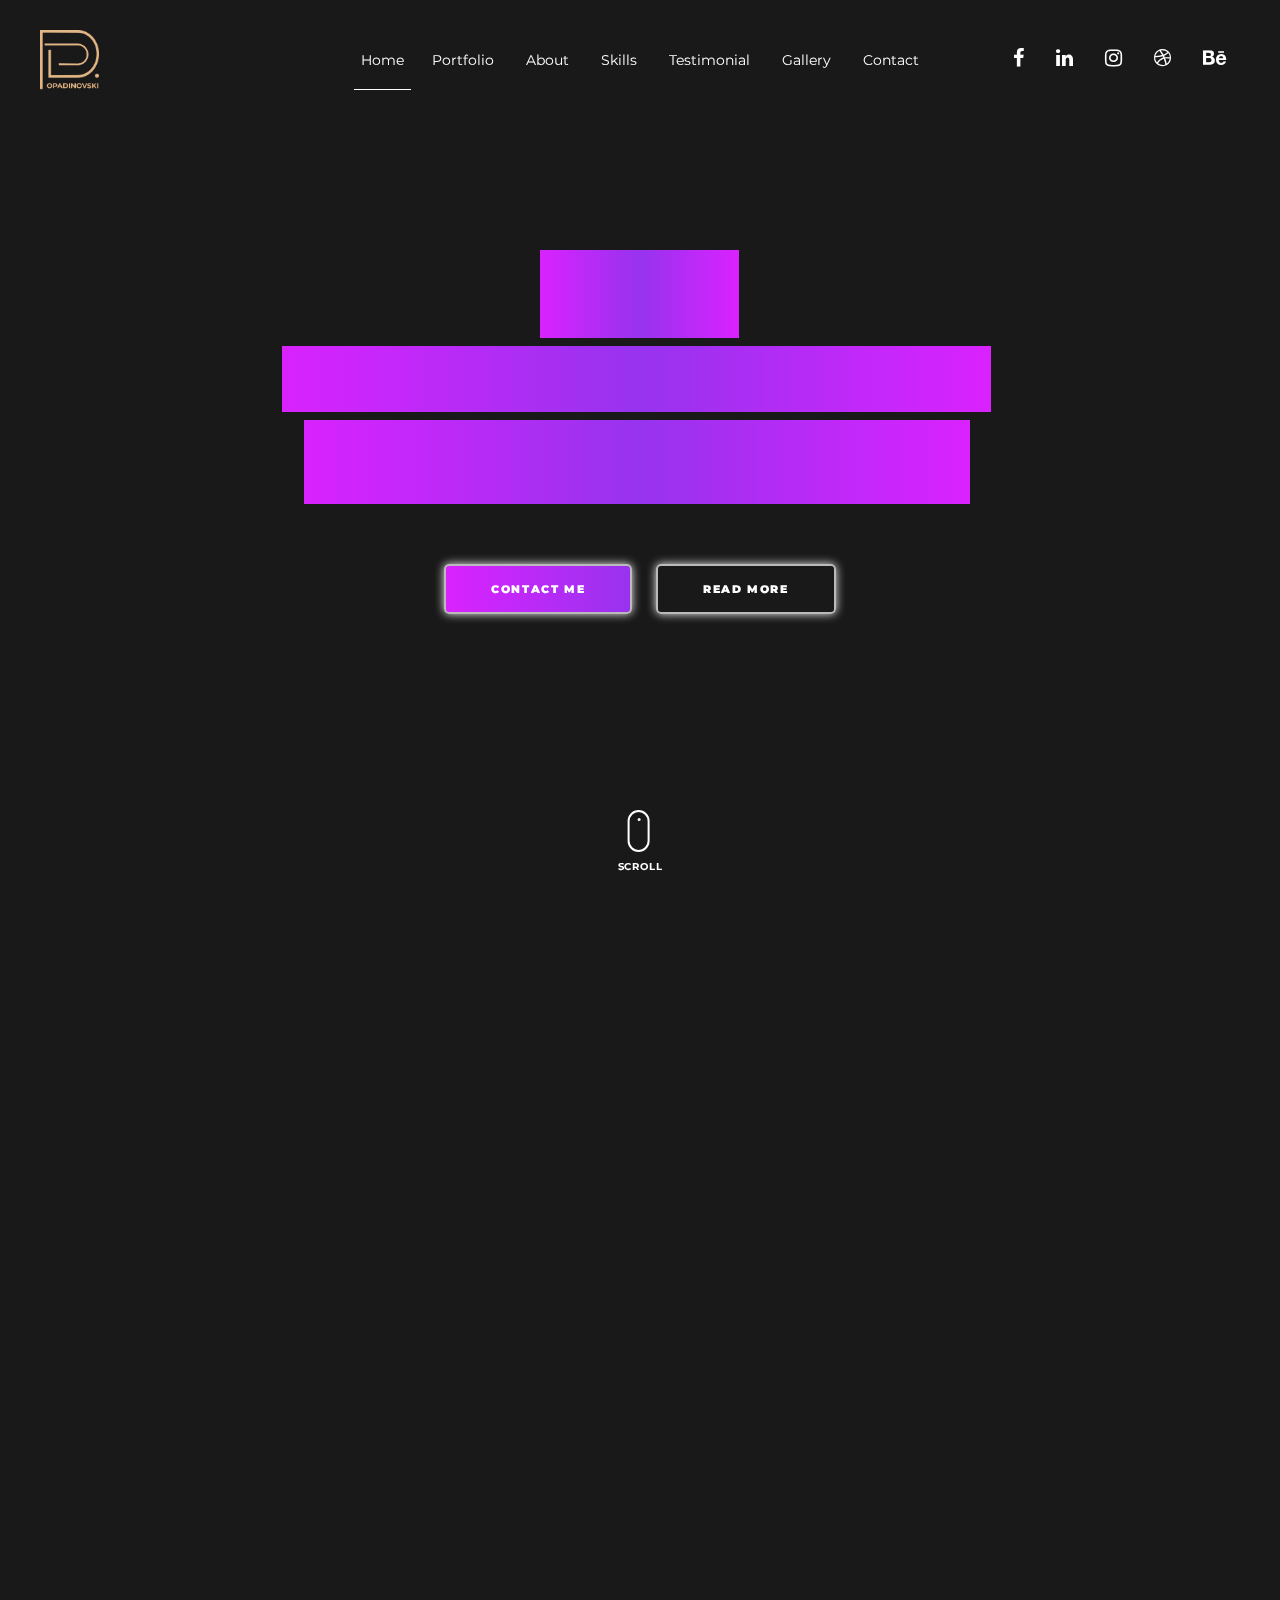
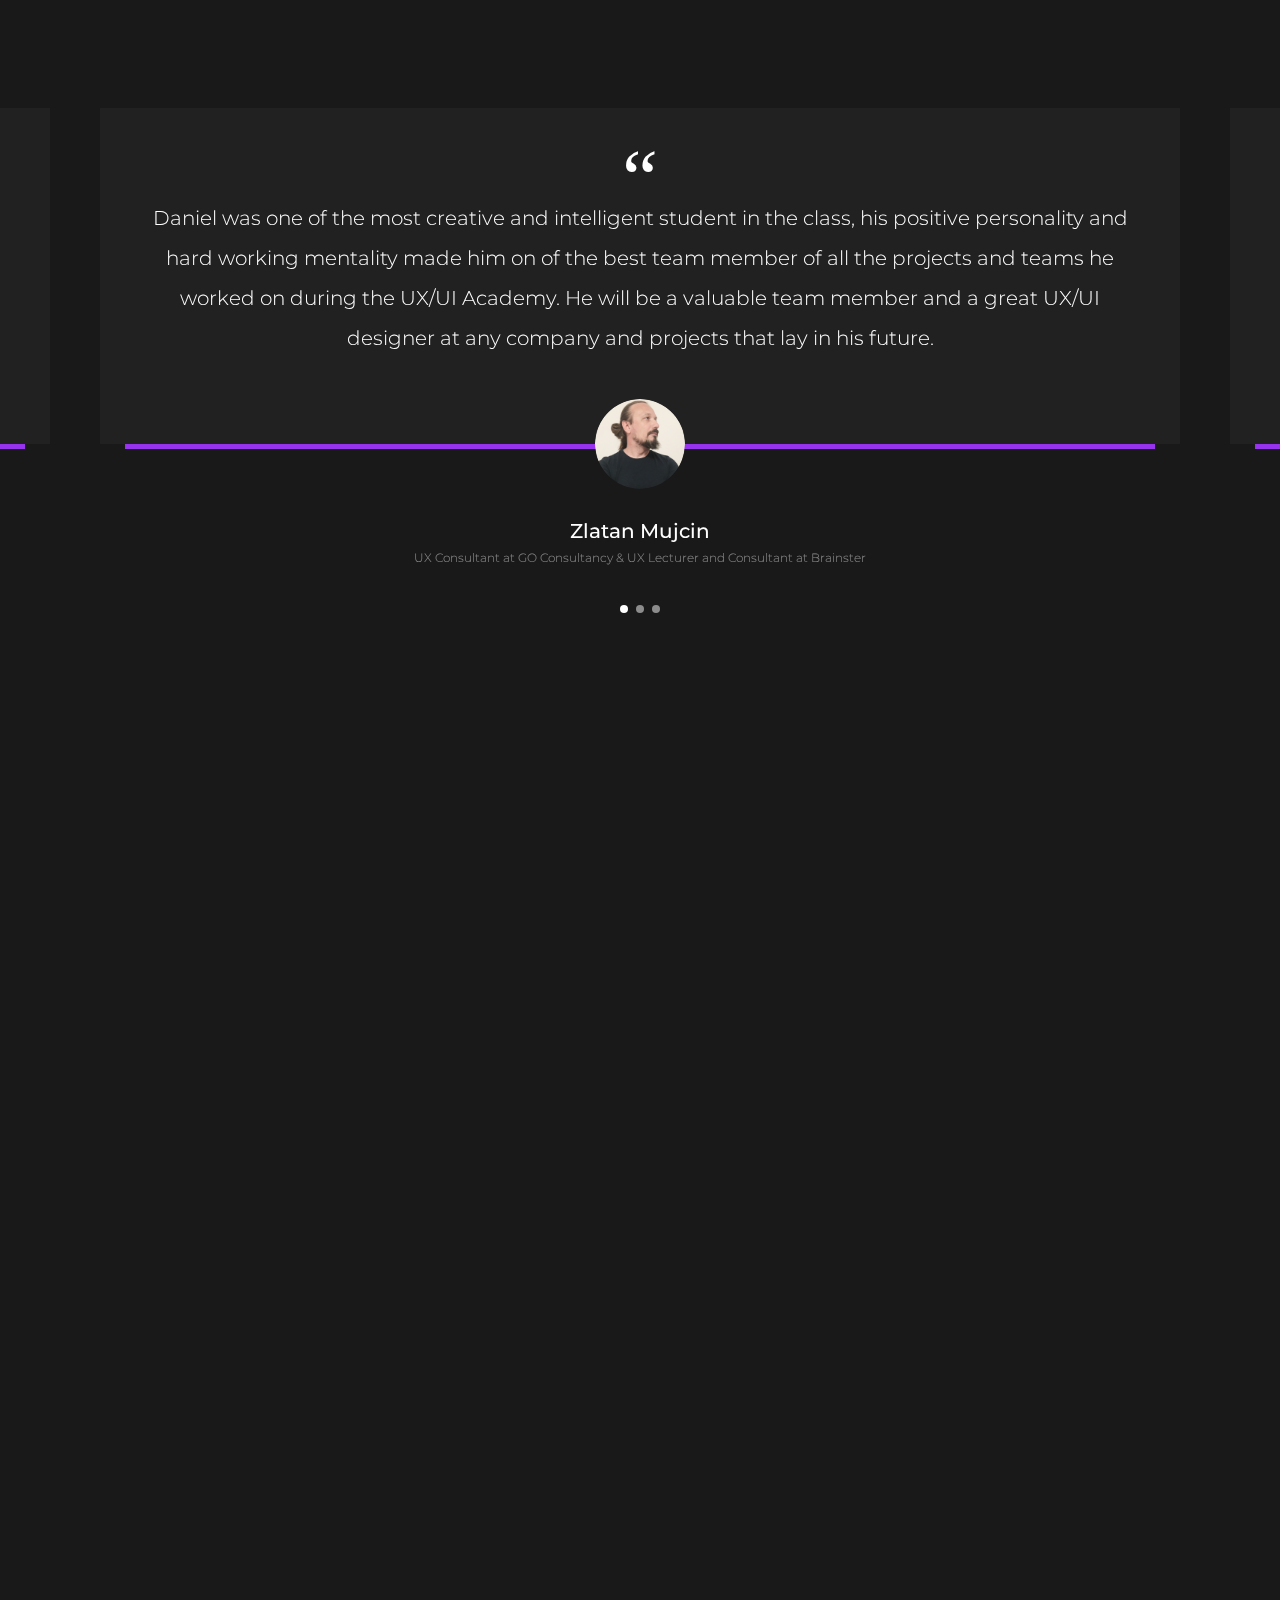
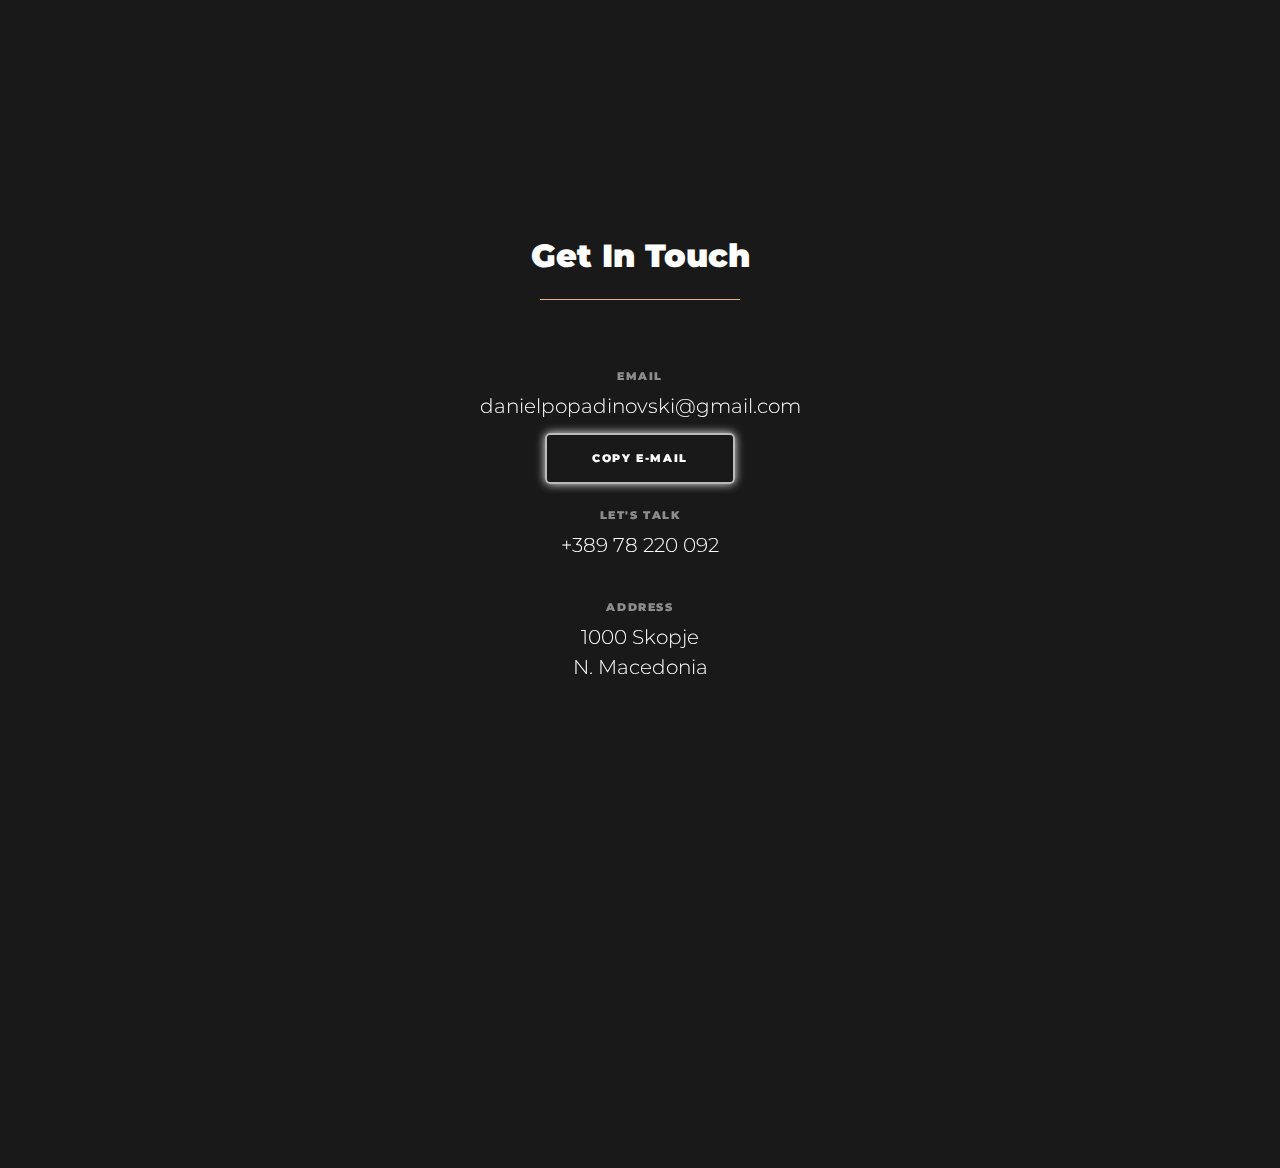
==== commit 2ec93e17: "4545" ====
--- a/index.html
+++ b/index.html
@@ -388,7 +388,7 @@
                 <mark>UX / UI</mark> I graduated from <mark>Brainster Academy (2021-2022)</mark> where I learned about
                 the
                 <mark>design
-                  thinking process, User centered cesign,</mark>
+                  thinking process, User centered design,</mark>
                 understanding users, challenging assumptions, redefining problems, and creating innovative solutions to
                 prototype and
                 test. Overall everything is about good design.
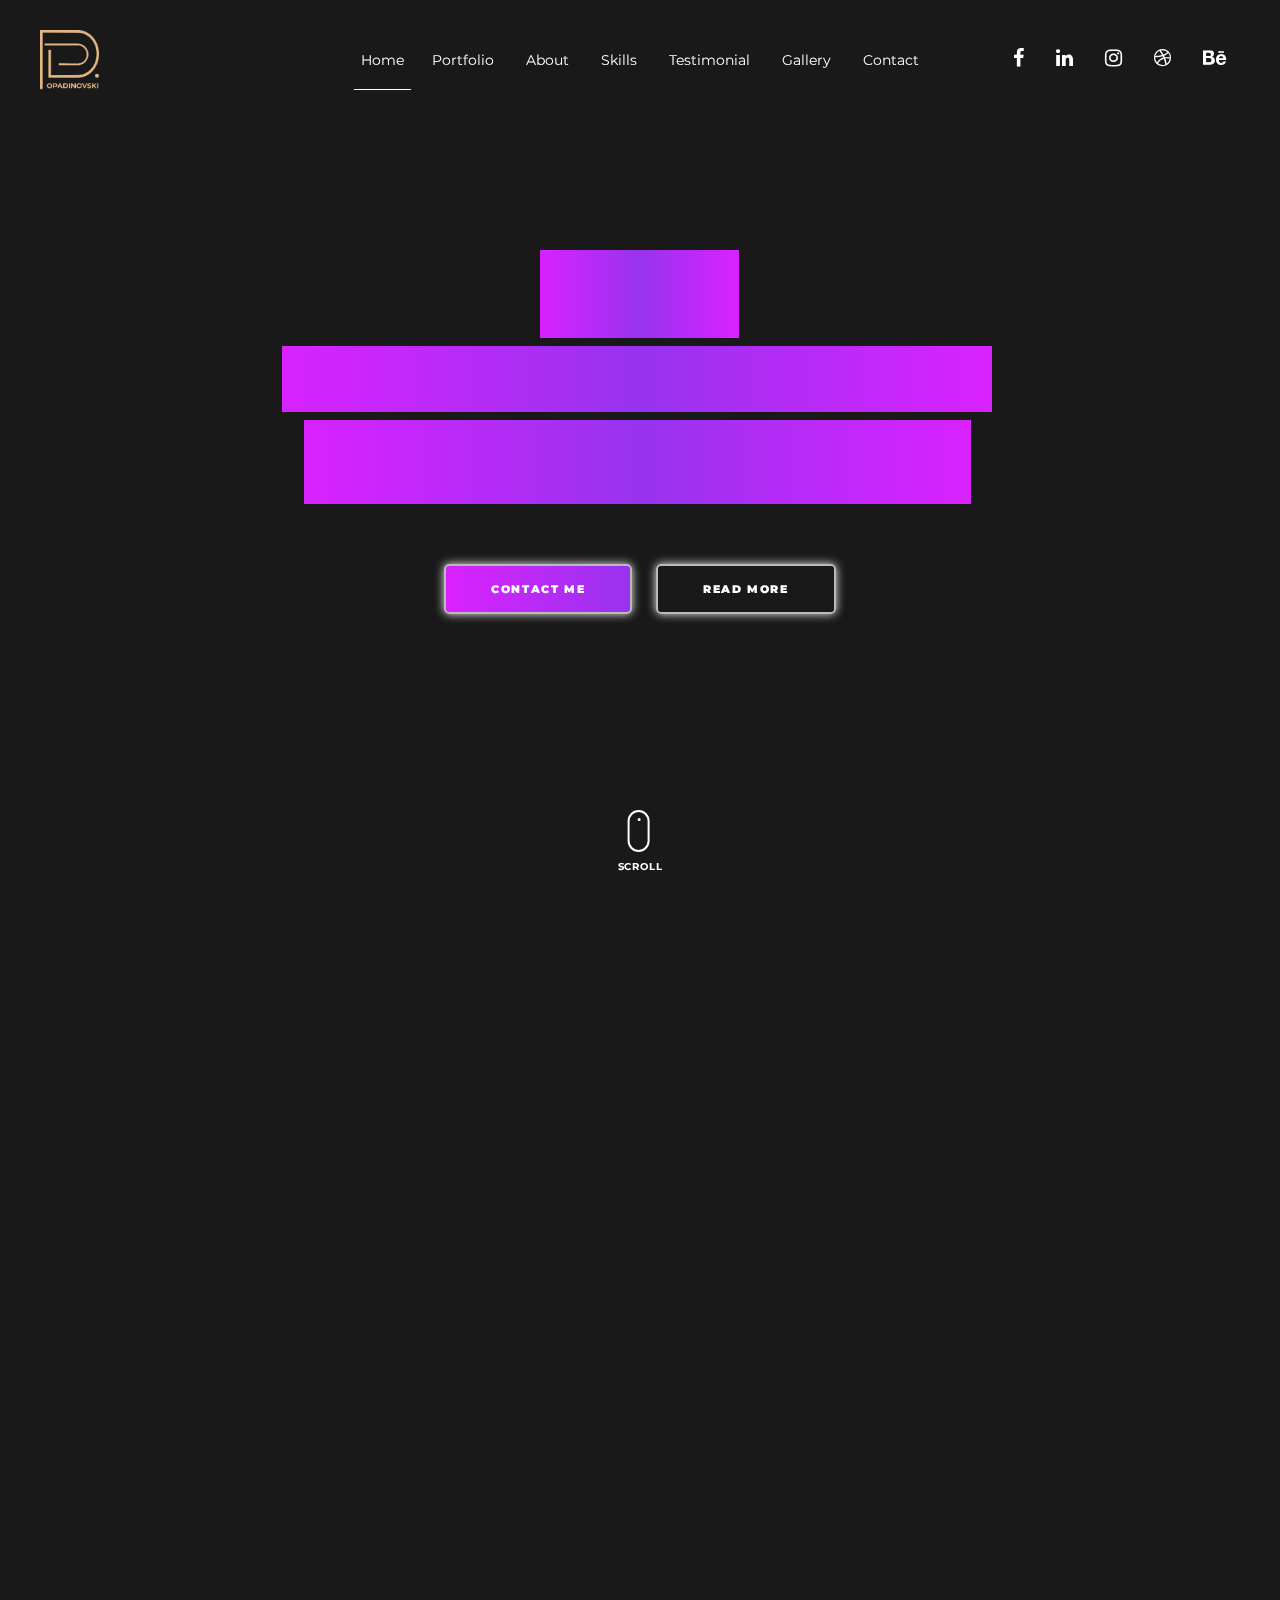
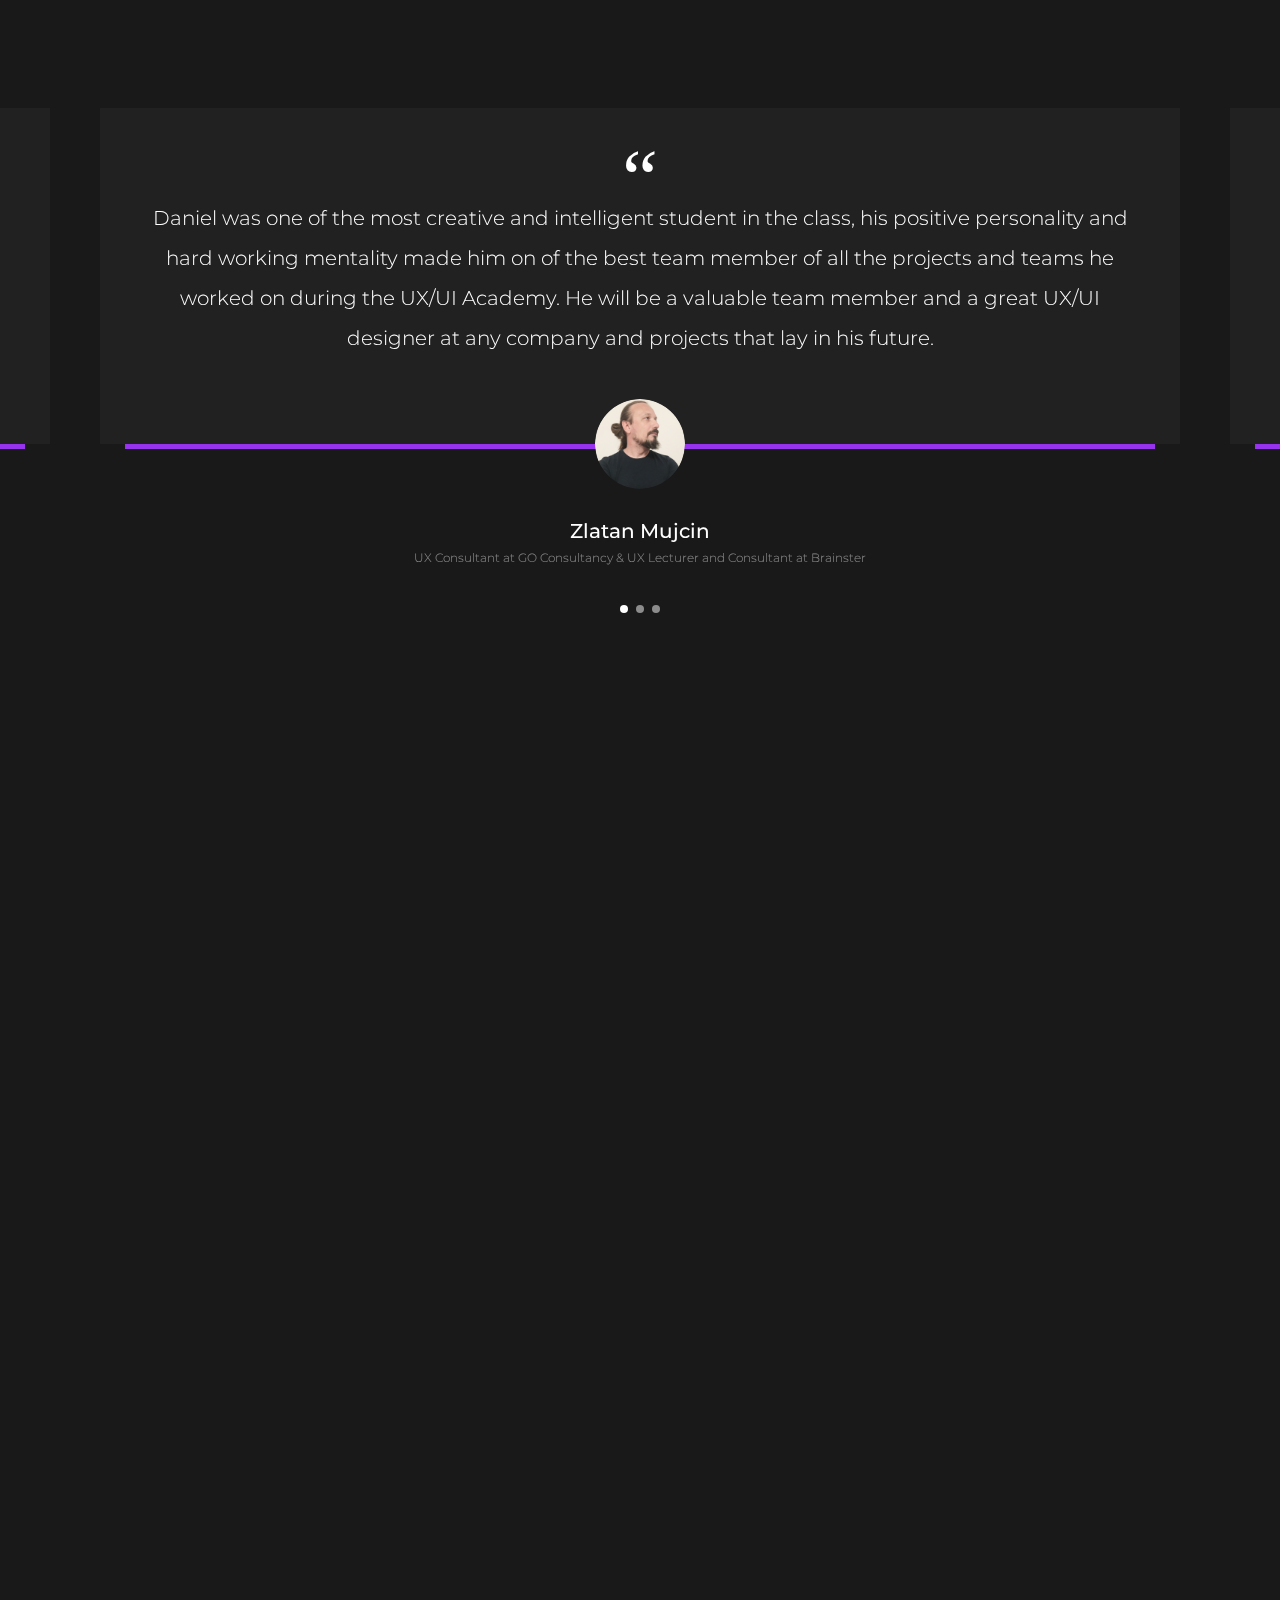
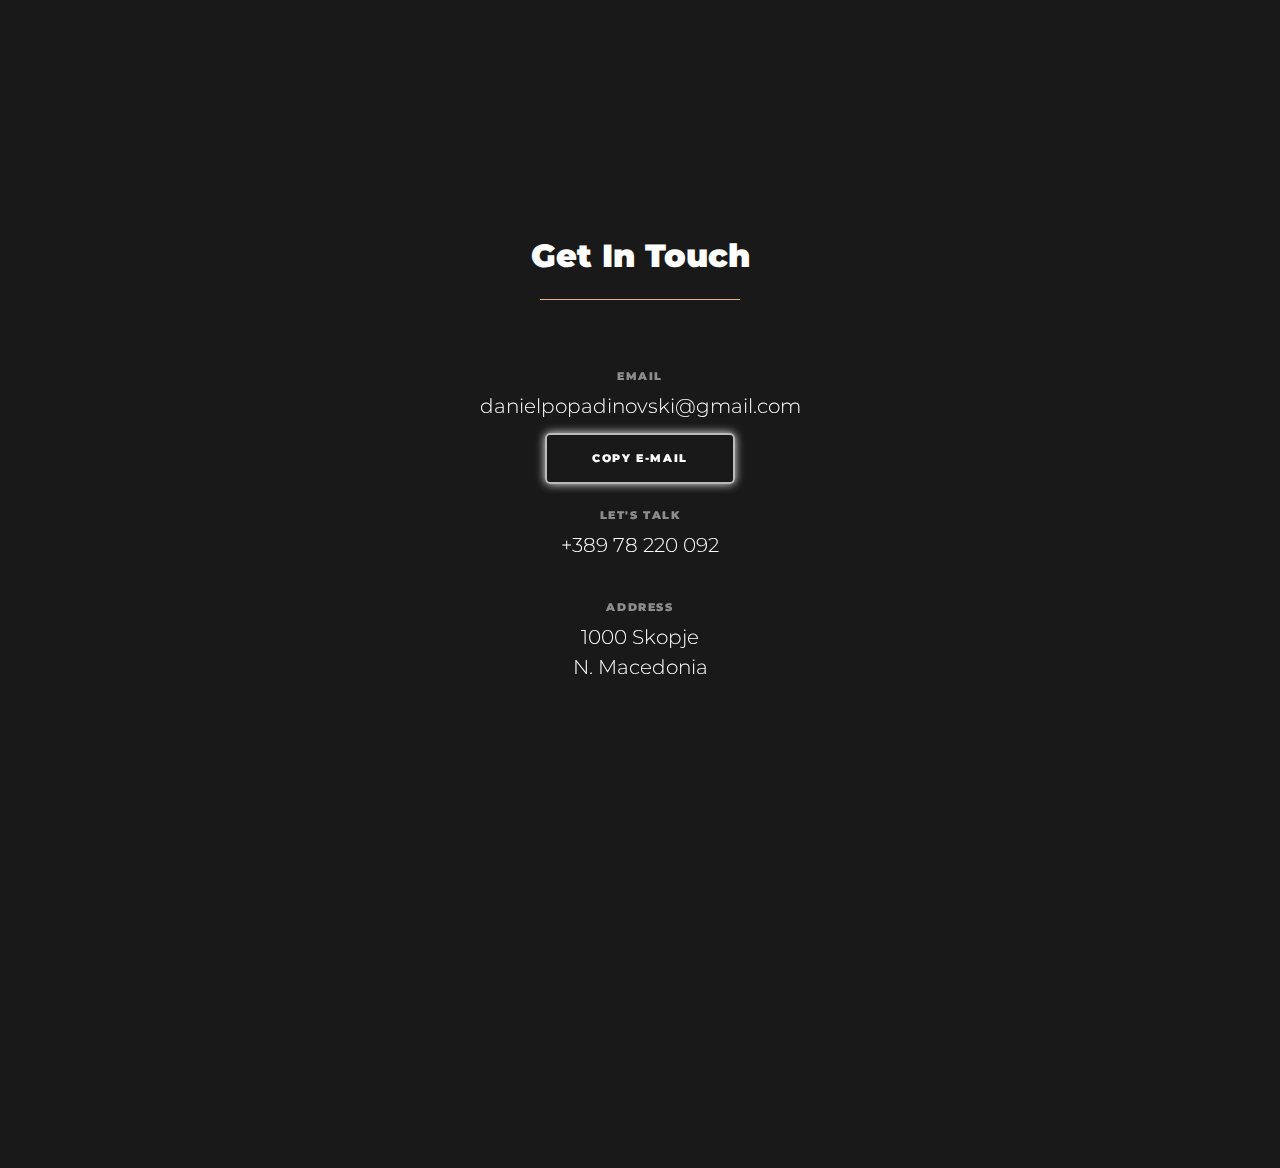
==== commit c4b4263c: "scscsc" ====
--- a/index.html
+++ b/index.html
@@ -452,8 +452,8 @@
           </div>
           <div class="row justify-content-center">
             <div data-aos="fade-up" data-aos="fade-up" data-aos-delay="300" class="col-xl-5 ServicesText ">
-              <a href="https://i.ibb.co/ft07zVb/Frame-2.png" alt="Frame-2" border="0" target="_blank"><img
-                  class="ImgIdo" src="https://i.ibb.co/ft07zVb/Frame-2.png" alt="Frame-2" border="0"></a>
+              <a href='https://i.postimg.cc/kG3nPm72/Frame3.png' target='_blank'><img
+                  src='https://i.postimg.cc/kG3nPm72/Frame3.png' border='0' alt='Frame3' /></a>
             </div>
 
             <div class="col-xl-5 ">
--- a/css/style.css
+++ b/css/style.css
@@ -2629,7 +2629,7 @@
 
 
 .aboutmeleft {
-  background-image: url(https://i.ibb.co/LdX3VTP/me.png);
+  background-image: url(https://i.postimg.cc/brKvmtB2/me.png);
   background-repeat: no-repeat;
   background-position: center;
   background-size: contain;
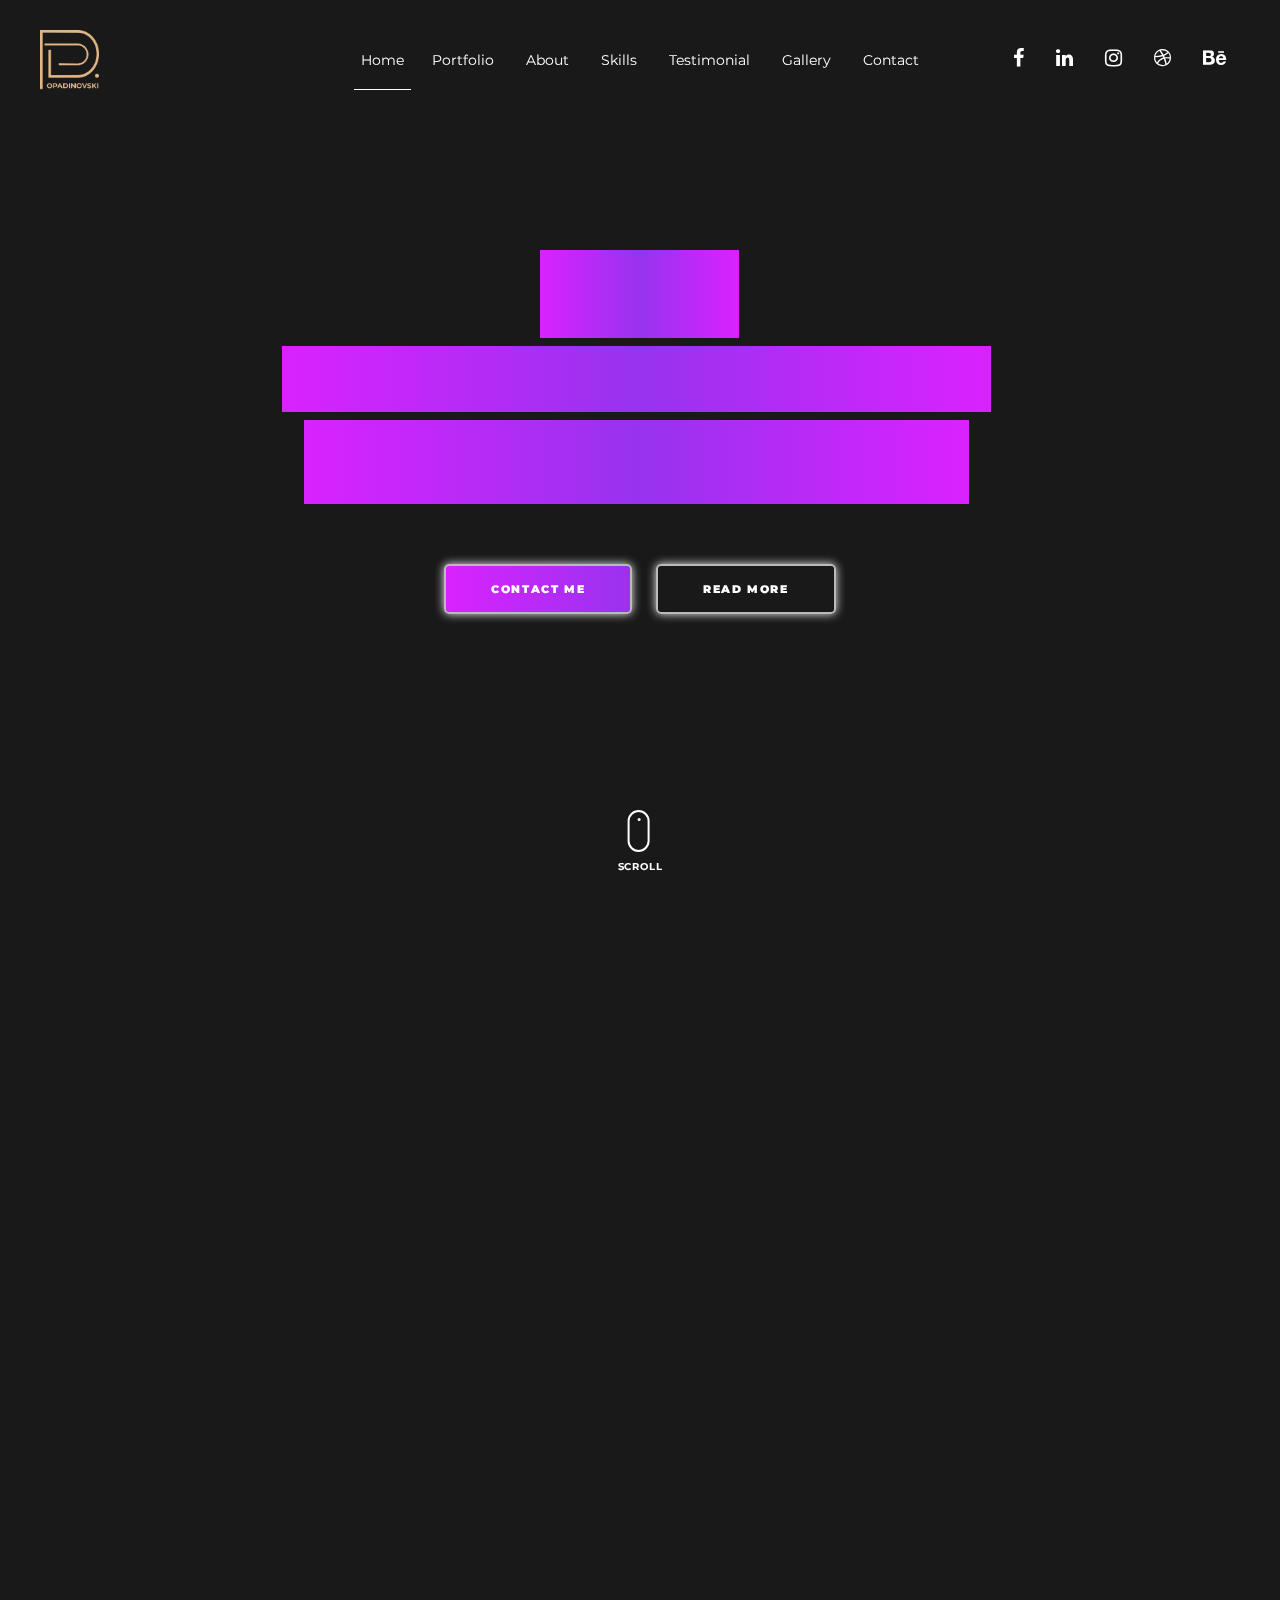
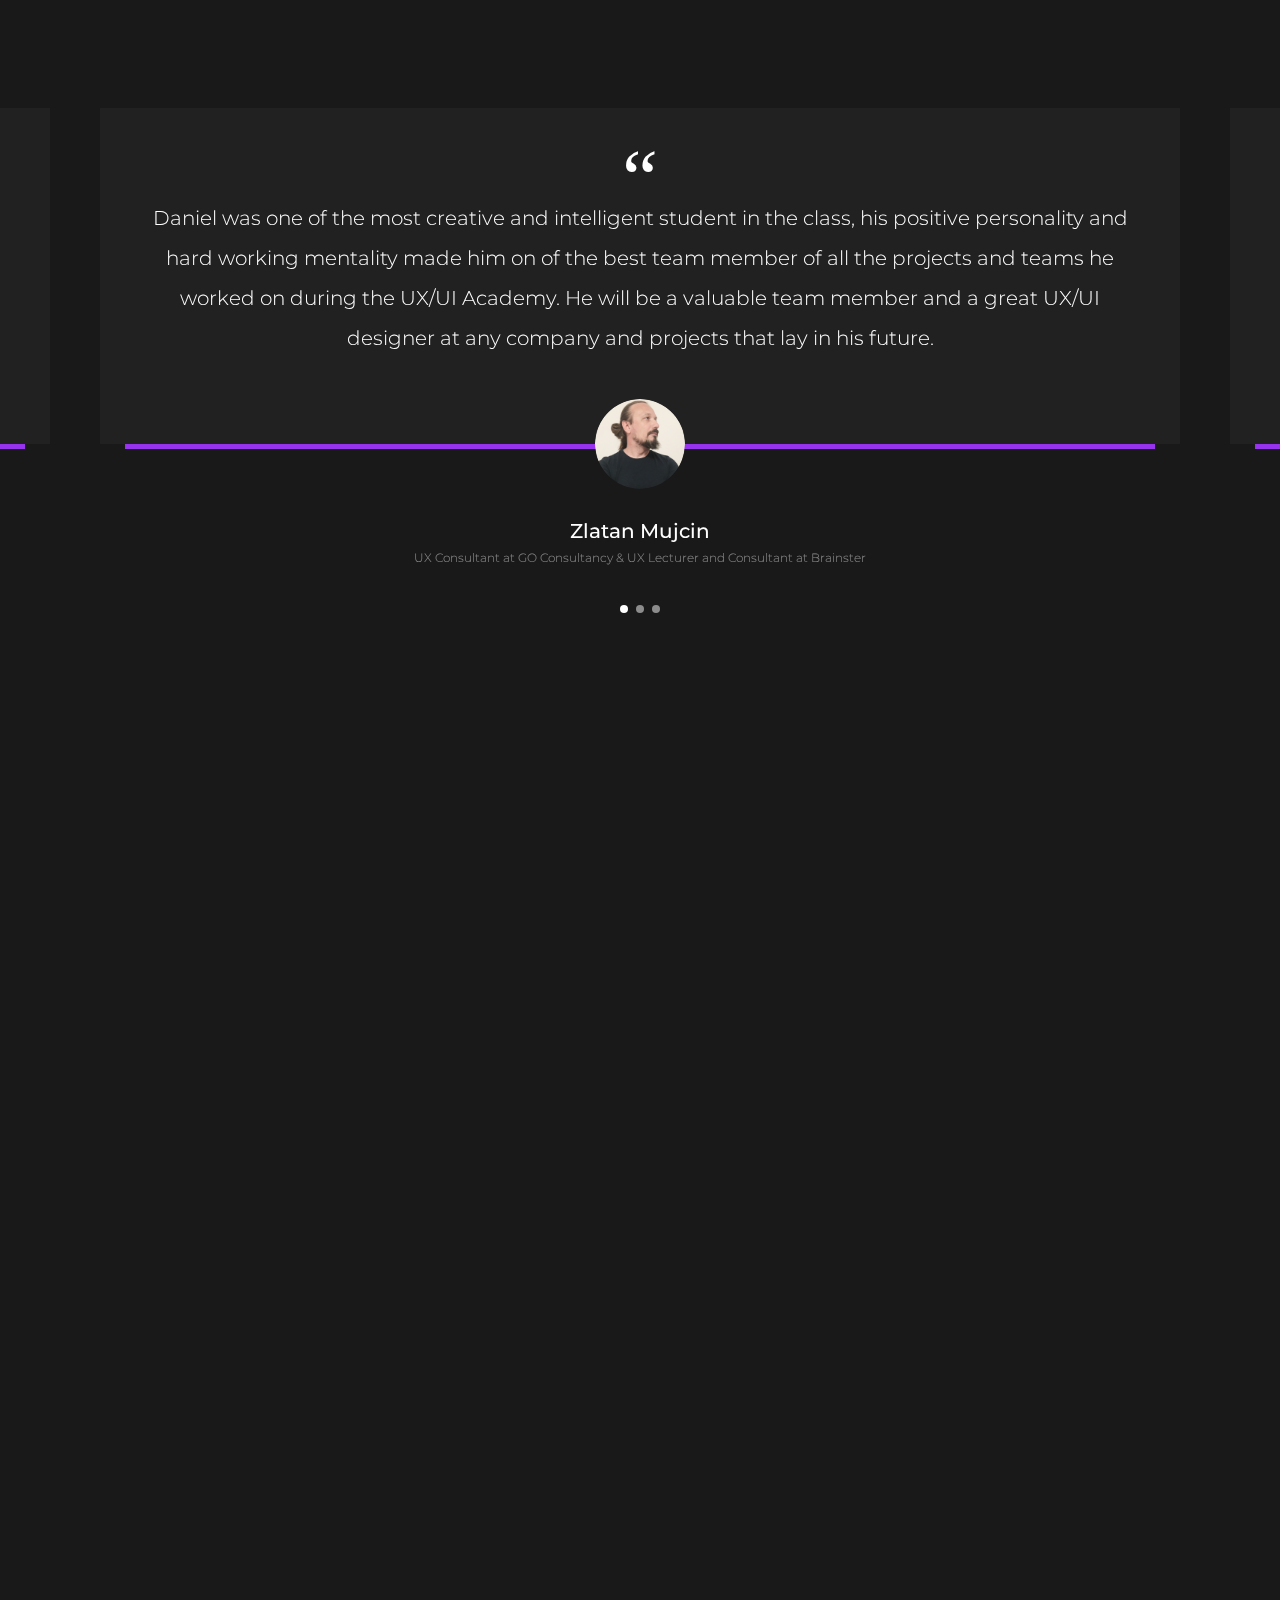
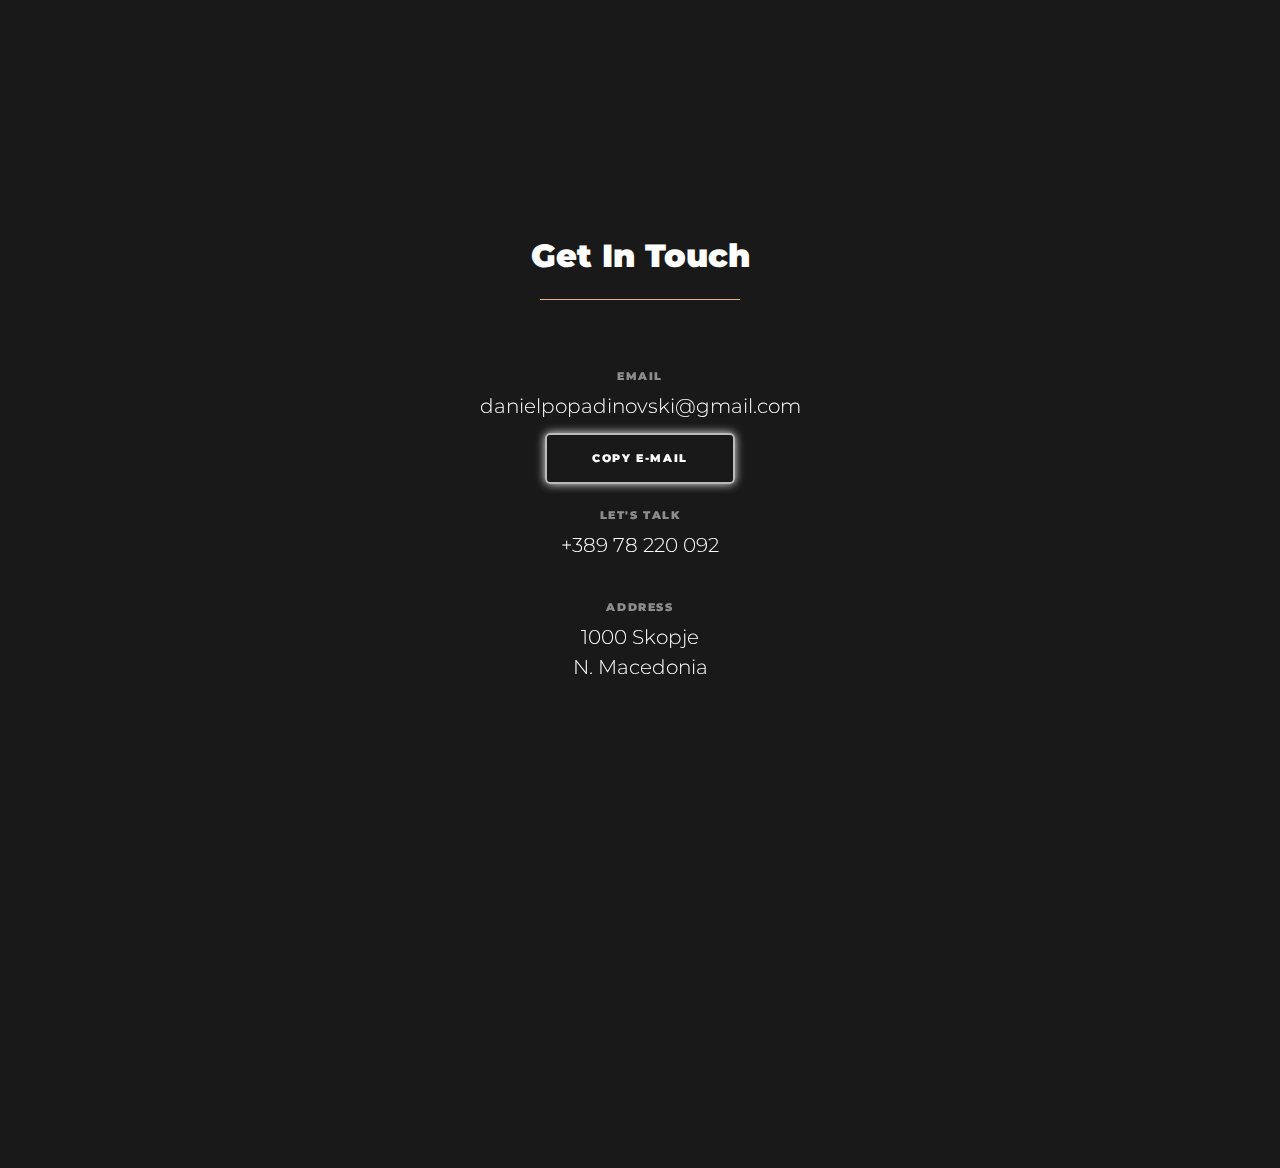
==== commit de0c981d: "erg" ====
--- a/index.html
+++ b/index.html
@@ -452,7 +452,7 @@
           </div>
           <div class="row justify-content-center">
             <div data-aos="fade-up" data-aos="fade-up" data-aos-delay="300" class="col-xl-5 ServicesText ">
-              <a href='https://i.postimg.cc/kG3nPm72/Frame3.png' target='_blank'><img
+              <a href='https://i.postimg.cc/kG3nPm72/Frame3.png' target='_blank'><img class="ImgIdo"
                   src='https://i.postimg.cc/kG3nPm72/Frame3.png' border='0' alt='Frame3' /></a>
             </div>
 
--- a/css/style.css
+++ b/css/style.css
@@ -2688,16 +2688,27 @@
   font-weight: 600;
   line-height: 45px;
   text-align: center;
-  padding: 20px;
-
-  top: 35px;
-
-
-}
+  padding: 10px;
+
+  top: 45px !important;
+
+
+
+}
+
+@media (max-width: 991.98px) {
+  .ServicesText {
+    top: 0px !important;
+
+
+  }
+}
+
+
 
 @media (max-width: 991.98px) {
   .ImgIdo {
-    top: 0px !important;
+
     width: 80%;
   }
 }
